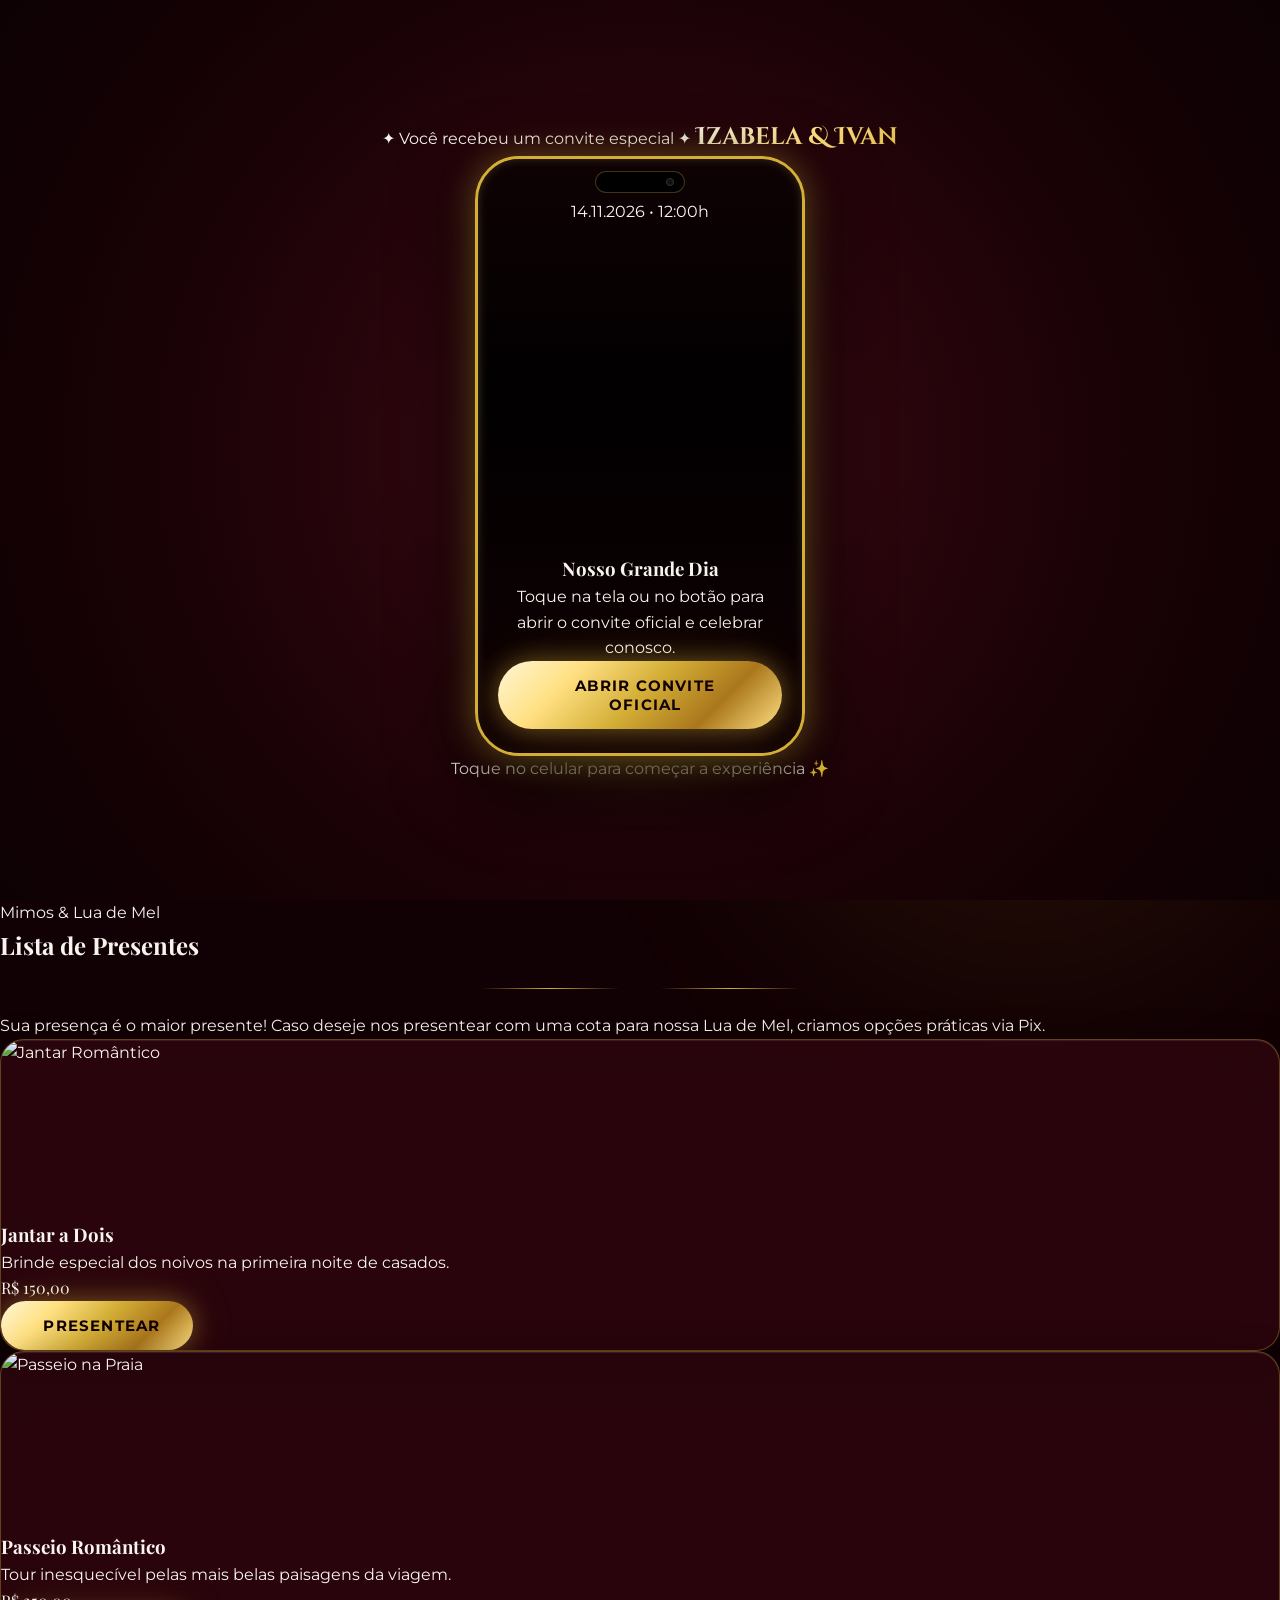
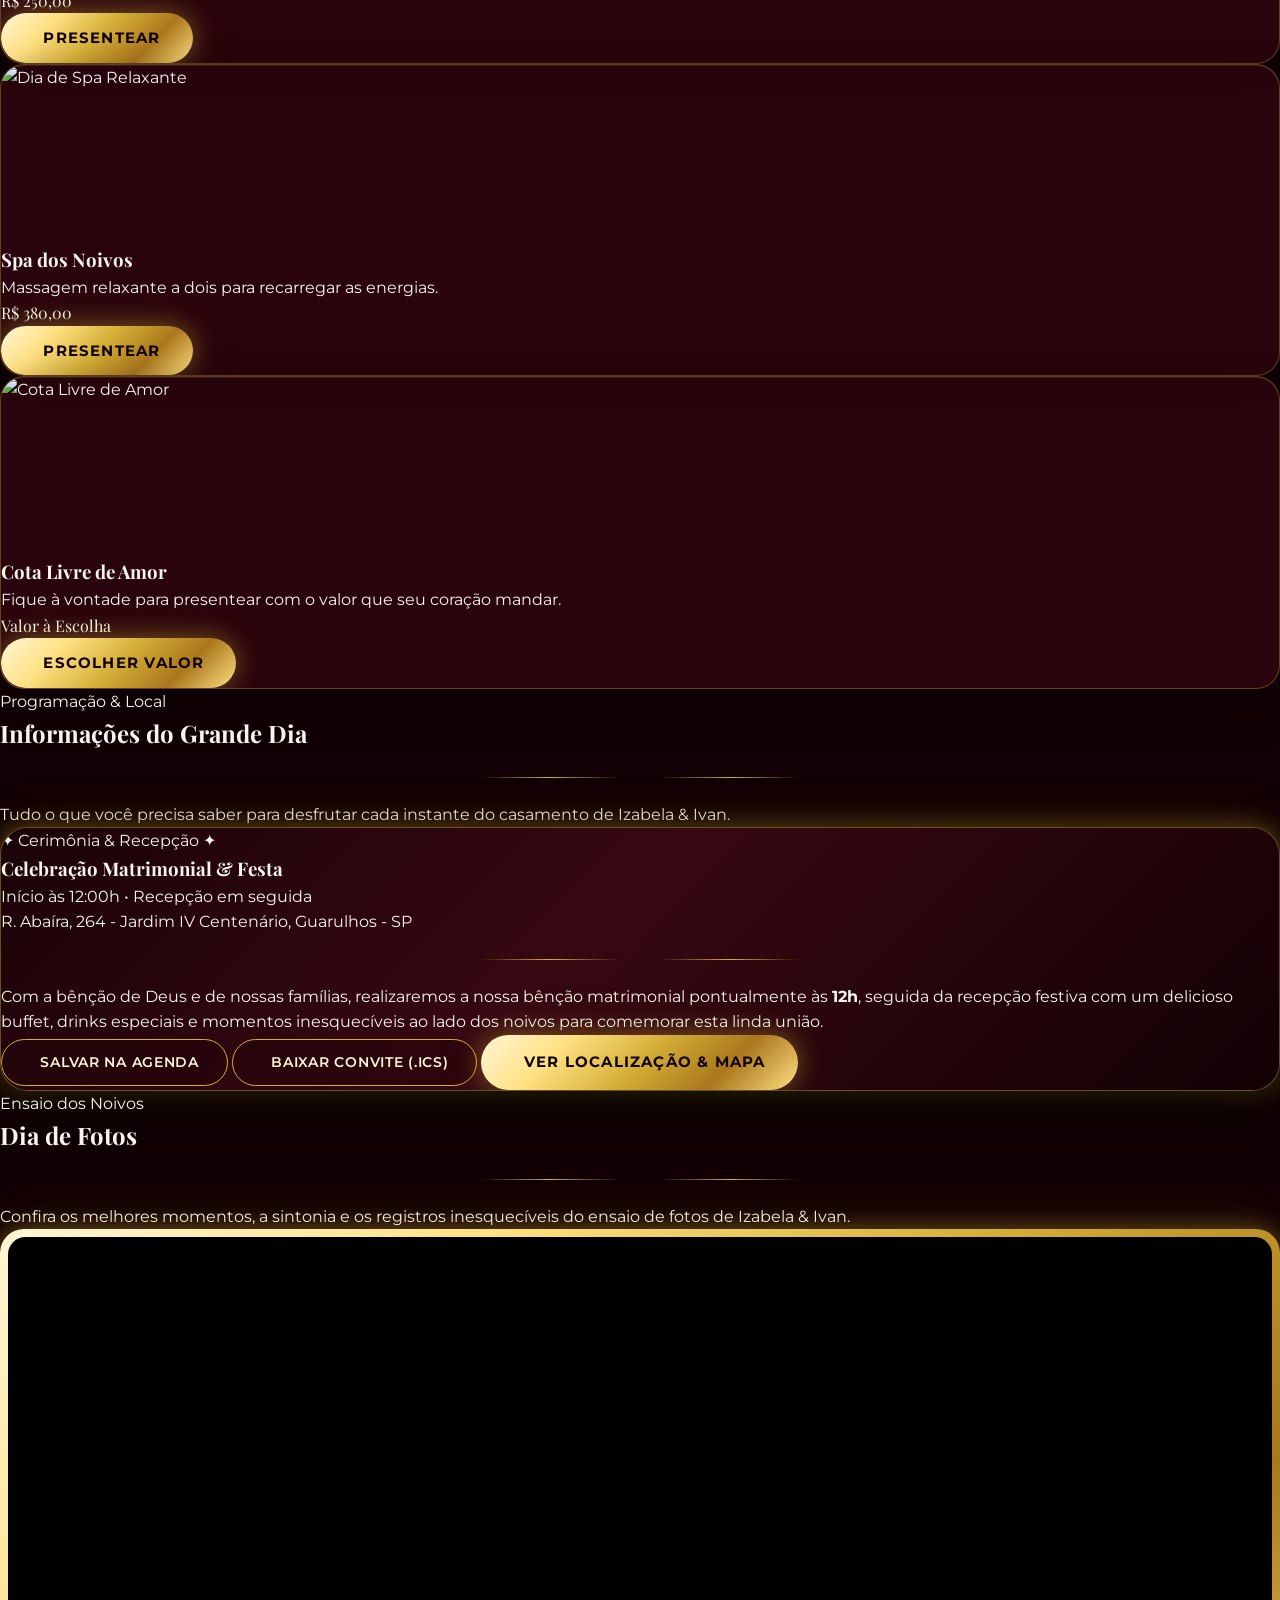
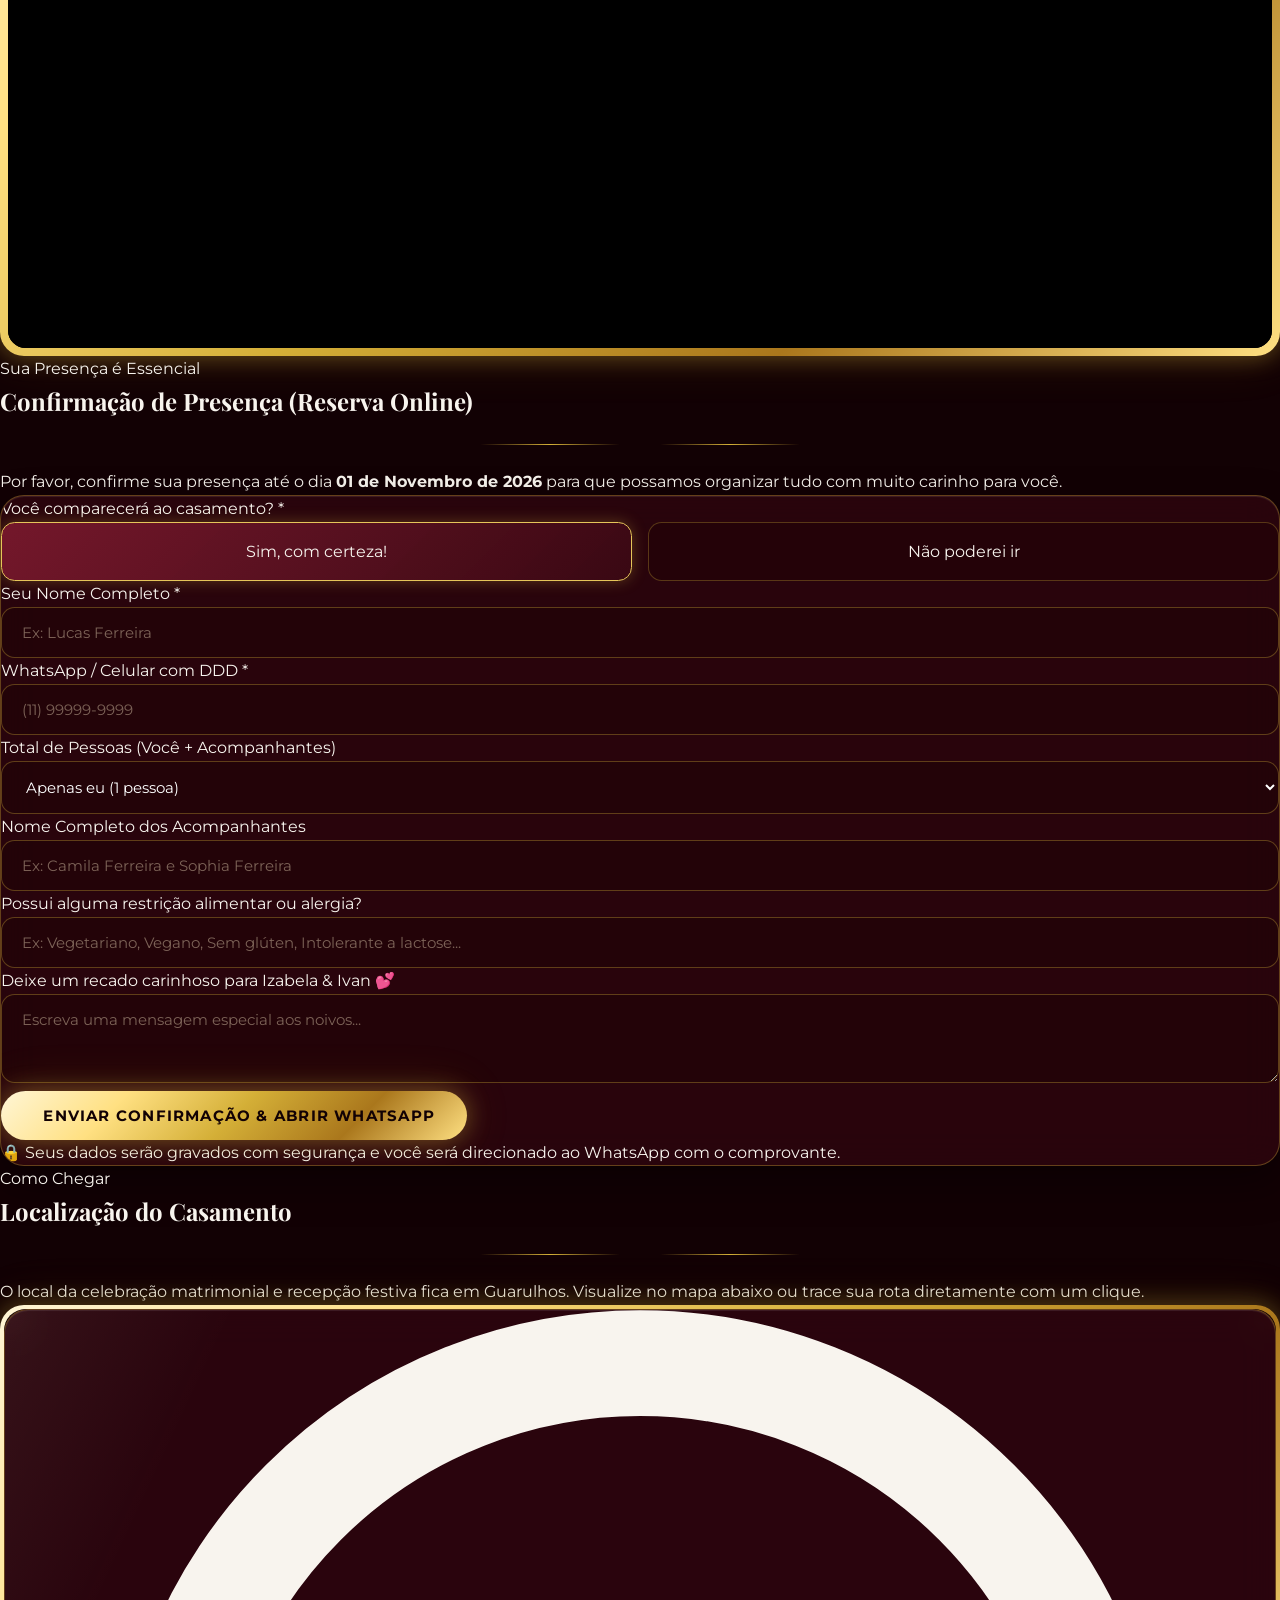
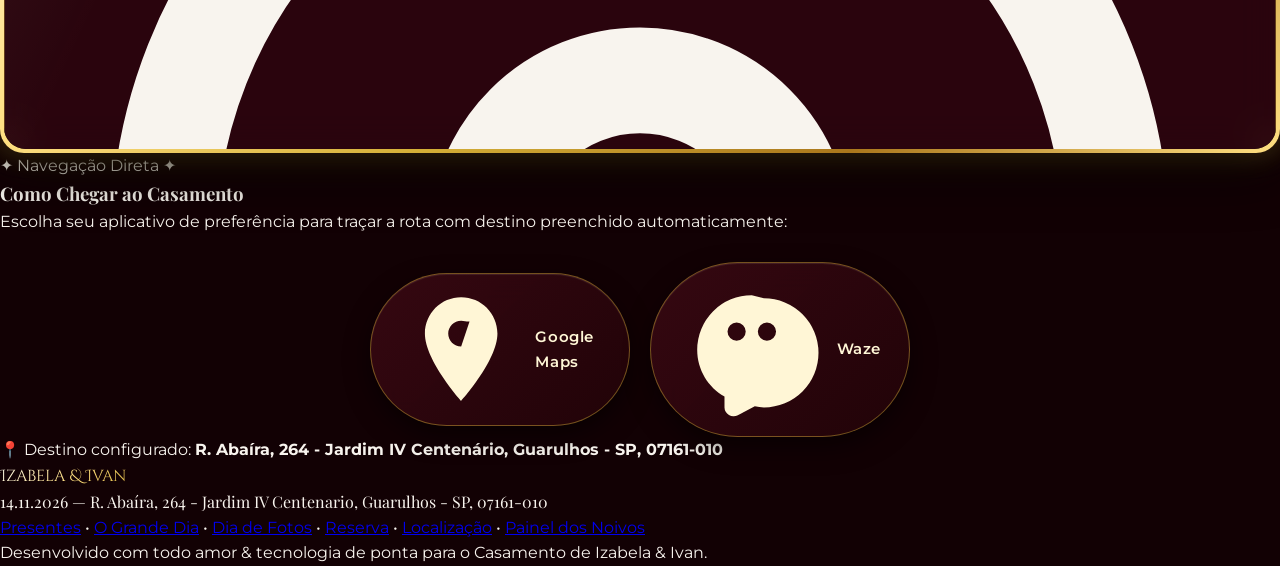
==== index.html @ 87d815c0 "feat(pix): configura chave pix oficial CPF 50310260817 e adiciona botao para copiar chave no modal" ====
<!DOCTYPE html>
<html lang="pt-BR" class="scroll-smooth">
<head>
  <meta charset="UTF-8" />
  <meta name="viewport" content="width=device-width, initial-scale=1.0" />
  <title>Izabela & Ivan — Casamento & Confirmação de Presença</title>
  <meta name="description" content="Celebre o amor de Izabela & Ivan. Confirme sua presença (RSVP), confira a lista de presentes e detalhes do evento." />
  
  <!-- Favicon & Theme Color -->
  <meta name="theme-color" content="#220308" />

  <!-- Google Fonts: Cinzel Decorative, Playfair Display & Montserrat -->
  <link rel="preconnect" href="https://fonts.googleapis.com" />
  <link rel="preconnect" href="https://fonts.gstatic.com" crossorigin />
  <link href="https://fonts.googleapis.com/css2?family=Cinzel+Decorative:wght@400;700;900&family=Montserrat:wght@300;400;500;600;700&family=Playfair+Display:ital,wght@0,400;0,600;0,700;1,400&display=swap" rel="stylesheet" />

  <!-- Tailwind CSS CDN (v3) -->
  <script src="https://cdn.tailwindcss.com"></script>

  <!-- Lucide Icons CDN -->
  <script src="https://unpkg.com/lucide@latest"></script>

  <!-- QRCode.js CDN for EMV BR Code rendering -->
  <script src="https://cdnjs.cloudflare.com/ajax/libs/qrcodejs/1.0.0/qrcode.min.js"></script>

  <!-- MapLibre GL JS (Open-source, no Mapbox, no API key required) -->
  <link href="https://unpkg.com/maplibre-gl@4.7.1/dist/maplibre-gl.css" rel="stylesheet" />
  <script src="https://unpkg.com/maplibre-gl@4.7.1/dist/maplibre-gl.js"></script>

  <!-- Custom Luxury Stylesheet -->
  <link rel="stylesheet" href="css/style.css" />
</head>
<body class="relative min-h-screen text-stone-100 selection:bg-[#D4AF37] selection:text-[#220308]">

  <!-- ==========================================================================
       0. SMARTPHONE PICKUP & VIDEO INTRO LOADING SIMULATOR
       ========================================================================== -->
  <div id="phone-intro-overlay">
    <div class="text-center mb-4">
      <span class="text-[11px] font-bold uppercase tracking-[0.28em] text-[#FFE082] block animate-pulse">
        ✦ Você recebeu um convite especial ✦
      </span>
      <h2 class="font-decorative text-2xl sm:text-3xl font-bold text-gold-gradient mt-1">
        Izabela & Ivan
      </h2>
    </div>

    <!-- Phone Pickup Container -->
    <div class="phone-pickup-container">
      <div class="phone-mockup-frame cursor-pointer group">
        
        <!-- Dynamic Island / Top Notch -->
        <div class="phone-notch">
          <div class="phone-camera-dot"></div>
        </div>

        <!-- Video playing inside the smartphone screen -->
        <video 
          id="phone-intro-video"
          class="phone-screen-video" 
          autoplay 
          muted 
          loop 
          playsinline 
          poster="https://images.unsplash.com/photo-1519741497674-611481863552?q=80&w=600&auto=format&fit=crop">
          <source src="video/casamentovideo.mp4" type="video/mp4" />
        </video>

        <!-- Smartphone Overlay Content -->
        <div class="phone-screen-overlay">
          <div>
            <span class="text-[10px] uppercase font-bold tracking-widest text-[#FFE082] bg-[#220308]/70 px-2.5 py-1 rounded-full border border-[#D4AF37]/30">
              14.11.2026 • 12:00h
            </span>
          </div>

          <div class="space-y-3">
            <h3 class="font-serif text-xl font-bold text-white drop-shadow-md">
              Nosso Grande Dia
            </h3>
            <p class="text-[11px] text-stone-200 line-clamp-2 drop-shadow">
              Toque na tela ou no botão para abrir o convite oficial e celebrar conosco.
            </p>
            <button id="phone-open-invite-btn" class="btn-gold phone-open-cta-pulse !py-2.5 !px-5 !text-xs w-full shadow-2xl">
              <i data-lucide="sparkles" class="w-4 h-4"></i> Abrir Convite Oficial
            </button>
          </div>
        </div>

      </div>

      <!-- Glowing simulated hand reflection -->
      <div class="hand-silhouette-glow"></div>
    </div>

    <p class="text-[11px] text-stone-400 mt-4 tracking-wide">
      Toque no celular para começar a experiência ✨
    </p>
  </div>


  <!-- Ambient Glow Elements -->
  <div class="bg-glow-orb-1"></div>
  <div class="bg-glow-orb-2"></div>

  <!-- Background Ambient Audio (Stephen Sanchez - Until I Found You) -->
  <audio id="wedding-ambient-audio" loop preload="auto" playsinline>
    <source src="audio/until-i-found-you.mp3" type="audio/mpeg" />
    <source src="audio/until-i-found-you.m4a" type="audio/mp4" />
    <source src="audio/until-i-found-you.webm" type="audio/webm" />
  </audio>

  <!-- Floating Audio Button & Status Bubble -->
  <div id="audio-status-bubble" class="audio-status-bubble">
    <i data-lucide="music" class="w-4 h-4 text-[#FFE082]"></i>
    <span id="audio-status-text">Tocando: Stephen Sanchez — Until I Found You 🎵</span>
  </div>
  <button id="audio-toggle-btn" class="floating-audio-btn" title="Ligar/Desligar Música Ambiente" aria-label="Música Ambiente">
    <i data-lucide="music" class="w-5 h-5"></i>
  </button>

  <!-- Floating Mobile RSVP CTA -->
  <div class="md:hidden floating-rsvp-cta">
    <a href="#rsvp-section" class="btn-gold !py-2.5 !px-5 !text-xs shadow-2xl flex items-center gap-1.5">
      <i data-lucide="calendar-check" class="w-4 h-4"></i> Confirmar Presença
    </a>
  </div>

  <!-- ==========================================================================
       NAVIGATION BAR
       ========================================================================== -->
  <header class="navbar-luxury flex items-center justify-between">
    <a href="#" class="font-decorative text-xl md:text-2xl font-bold tracking-wider text-gold-gradient">
      I & I
    </a>
    <nav class="hidden md:flex items-center gap-7 text-sm font-medium tracking-wide uppercase text-stone-200">
      <a href="#presentes" class="hover:text-[#FFE082] transition-colors">Presentes</a>
      <a href="#evento" class="hover:text-[#FFE082] transition-colors">O Grande Dia</a>
      <a href="#historia" class="hover:text-[#FFE082] transition-colors">Dia de Fotos</a>
      <a href="#rsvp-section" class="hover:text-[#FFE082] transition-colors">Reserva</a>
      <a href="#localizacao" class="hover:text-[#FFE082] transition-colors">Localização</a>
    </nav>
    <div class="flex items-center gap-3">
      <a href="#rsvp-section" class="hidden sm:inline-flex btn-outline-gold !py-2 !px-4 !text-xs">
        RSVP Online
      </a>
      <a href="admin.html" class="p-2 rounded-full text-stone-400 hover:text-[#FFE082] transition-colors" title="Acesso dos Noivos (Admin)">
        <i data-lucide="lock" class="w-4 h-4"></i>
      </a>
    </div>
  </header>

  <main>
    <!-- ==========================================================================
         1. HERO SECTION & COUNTDOWN
         ========================================================================== -->
    <section class="hero-section">
      <!-- Luxury Video Background (Responsivo Desktop e Mobile) -->
      <video id="hero-bg-video" class="hero-video-bg" autoplay muted loop playsinline poster="https://images.unsplash.com/photo-1519741497674-611481863552?q=80&w=1920&auto=format&fit=crop">
        <source src="video/casamentodesktop.mp4" type="video/mp4" media="(min-width: 768px)" />
        <source src="video/casamentovideo.mp4" type="video/mp4" />
      </video>
      <div class="hero-overlay"></div>

      <div class="hero-content-wrapper relative z-10 max-w-4xl mx-auto px-4 flex flex-col items-center">
        <span class="hero-top-blessing text-xs md:text-sm font-semibold tracking-[0.16em] uppercase text-[#FFE082] text-center max-w-xl">
          Com a bênção de Deus e de nossos pais convidamos você para celebrar conosco o nosso casamento.
        </span>

        <h1 class="hero-couple-title font-decorative text-4xl sm:text-6xl md:text-7xl font-bold tracking-wider leading-tight text-gold-gradient text-center drop-shadow-2xl">
          Izabela & Ivan
        </h1>

        <div class="gold-divider hero-heart-divider">
          <i data-lucide="heart" class="gold-divider-icon fill-current"></i>
        </div>

        <!-- Nova Frase Marcante do Casal -->
        <p class="hero-couple-quote font-serif italic text-base sm:text-xl md:text-2xl text-stone-200 max-w-2xl text-center">
          "Dois corações que se unem sob a mesma promessa. Que o amor seja a nossa melhor escolha em cada novo amanhecer."
        </p>

        <!-- Wedding Date & Venue Highlights (Alinhamento Ícone e Texto) -->
        <div class="hero-highlights-container">
          <div class="hero-highlights-row">
            <div class="hero-highlight-pill">
              <i data-lucide="calendar" class="hero-icon-gold"></i>
              <span>14 de Novembro de 2026</span>
            </div>
            <span class="hero-gold-separator">•</span>
            <div class="hero-highlight-pill">
              <i data-lucide="clock" class="hero-icon-gold"></i>
              <span>12:00 Horas</span>
            </div>
          </div>
          <div class="hero-highlight-pill hero-address-pill">
            <i data-lucide="map-pin" class="hero-icon-gold"></i>
            <span>R. Abaíra, 264 - Jardim IV Centenário, Guarulhos - SP</span>
          </div>
        </div>

        <!-- Dynamic Gold Countdown -->
        <div class="countdown-container w-full">
          <div class="countdown-box">
            <span id="cd-days" class="countdown-number">00</span>
            <span class="countdown-label">Dias</span>
          </div>
          <div class="countdown-box">
            <span id="cd-hours" class="countdown-number">00</span>
            <span class="countdown-label">Horas</span>
          </div>
          <div class="countdown-box">
            <span id="cd-minutes" class="countdown-number">00</span>
            <span class="countdown-label">Minutos</span>
          </div>
          <div class="countdown-box">
            <span id="cd-seconds" class="countdown-number">00</span>
            <span class="countdown-label">Segundos</span>
          </div>
        </div>

        <!-- Main CTA -->
        <div class="hero-cta-buttons mt-8 sm:mt-10 flex flex-col sm:flex-row items-center gap-3 sm:gap-4 w-full sm:w-auto">
          <a href="#rsvp-section" class="btn-gold w-full sm:w-auto">
            <i data-lucide="check-circle" class="w-5 h-5"></i> Confirmar Minha Presença
          </a>
          <a href="#presentes" class="btn-outline-gold w-full sm:w-auto">
            <i data-lucide="gift" class="w-5 h-5"></i> Lista de Presentes
          </a>
        </div>
      </div>
    </section>


    <!-- ==========================================================================
         2. LISTA DE PRESENTES & PIX COTAS
         ========================================================================== -->
    <section id="presentes" class="py-24 px-4 relative z-10 max-w-6xl mx-auto reveal-fade">
      <div class="text-center mb-16">
        <span class="text-xs font-bold uppercase tracking-[0.25em] text-[#FFE082]">Mimos & Lua de Mel</span>
        <h2 class="font-serif text-3xl sm:text-4xl font-bold text-stone-100 mt-2">Lista de Presentes</h2>
        <div class="gold-divider">
          <i data-lucide="gift" class="gold-divider-icon"></i>
        </div>
        <p class="text-stone-300 max-w-xl mx-auto text-sm sm:text-base">
          Sua presença é o maior presente! Caso deseje nos presentear com uma cota para nossa Lua de Mel, criamos opções práticas via Pix.
        </p>
      </div>

      <!-- Gift Showcase Cards Grid -->
      <div class="grid grid-cols-1 sm:grid-cols-2 lg:grid-cols-4 gap-6">
        
        <!-- Item 1 -->
        <div class="glass-panel gift-card">
          <div class="gift-img-wrapper">
            <img src="https://images.unsplash.com/photo-1544025162-d76694265947?q=80&w=600&auto=format&fit=crop" alt="Jantar Romântico" />
          </div>
          <div class="p-5 flex flex-col flex-1 justify-between">
            <div>
              <h3 class="font-serif font-bold text-lg text-white mb-1">Jantar a Dois</h3>
              <p class="text-xs text-stone-300 mb-3">Brinde especial dos noivos na primeira noite de casados.</p>
              <div class="font-serif font-bold text-xl text-[#FFE082] mb-4">R$ 150,00</div>
            </div>
            <button onclick="openPixModal('Jantar a Dois dos Noivos', 150)" class="btn-gold !w-full !py-2.5 !text-xs">
              <i data-lucide="gift" class="w-4 h-4"></i> Presentear
            </button>
          </div>
        </div>

        <!-- Item 2 -->
        <div class="glass-panel gift-card">
          <div class="gift-img-wrapper">
            <img src="https://images.unsplash.com/photo-1507525428034-b723cf961d3e?q=80&w=600&auto=format&fit=crop" alt="Passeio na Praia" />
          </div>
          <div class="p-5 flex flex-col flex-1 justify-between">
            <div>
              <h3 class="font-serif font-bold text-lg text-white mb-1">Passeio Romântico</h3>
              <p class="text-xs text-stone-300 mb-3">Tour inesquecível pelas mais belas paisagens da viagem.</p>
              <div class="font-serif font-bold text-xl text-[#FFE082] mb-4">R$ 250,00</div>
            </div>
            <button onclick="openPixModal('Passeio Romântico da Lua de Mel', 250)" class="btn-gold !w-full !py-2.5 !text-xs">
              <i data-lucide="gift" class="w-4 h-4"></i> Presentear
            </button>
          </div>
        </div>

        <!-- Item 3 -->
        <div class="glass-panel gift-card">
          <div class="gift-img-wrapper">
            <img src="https://images.unsplash.com/photo-1540555700478-4be289fbecef?q=80&w=600&auto=format&fit=crop" alt="Dia de Spa Relaxante" />
          </div>
          <div class="p-5 flex flex-col flex-1 justify-between">
            <div>
              <h3 class="font-serif font-bold text-lg text-white mb-1">Spa dos Noivos</h3>
              <p class="text-xs text-stone-300 mb-3">Massagem relaxante a dois para recarregar as energias.</p>
              <div class="font-serif font-bold text-xl text-[#FFE082] mb-4">R$ 380,00</div>
            </div>
            <button onclick="openPixModal('Spa Relaxante dos Noivos', 380)" class="btn-gold !w-full !py-2.5 !text-xs">
              <i data-lucide="gift" class="w-4 h-4"></i> Presentear
            </button>
          </div>
        </div>

        <!-- Item 4 (Valor Livre) -->
        <div class="glass-panel gift-card border-dashed border-[#D4AF37]">
          <div class="gift-img-wrapper">
            <img src="https://images.unsplash.com/photo-1511285560929-80b456fea0bc?q=80&w=600&auto=format&fit=crop" alt="Cota Livre de Amor" />
          </div>
          <div class="p-5 flex flex-col flex-1 justify-between">
            <div>
              <h3 class="font-serif font-bold text-lg text-white mb-1">Cota Livre de Amor</h3>
              <p class="text-xs text-stone-300 mb-3">Fique à vontade para presentear com o valor que seu coração mandar.</p>
              <div class="font-serif font-bold text-xl text-[#FFE082] mb-4">Valor à Escolha</div>
            </div>
            <button onclick="openPixModal('Cota Livre de Amor', 0)" class="btn-gold !w-full !py-2.5 !text-xs">
              <i data-lucide="heart-handshake" class="w-4 h-4"></i> Escolher Valor
            </button>
          </div>
        </div>

      </div>
    </section>


    <!-- ==========================================================================
         3. INFORMAÇÕES DO GRANDE DIA
         ========================================================================== -->
    <section id="evento" class="py-24 px-4 relative z-10 max-w-5xl mx-auto reveal-fade">
      <div class="text-center mb-16">
        <span class="text-xs font-bold uppercase tracking-[0.25em] text-[#FFE082]">Programação & Local</span>
        <h2 class="font-serif text-3xl sm:text-4xl font-bold text-stone-100 mt-2">Informações do Grande Dia</h2>
        <div class="gold-divider">
          <i data-lucide="church" class="gold-divider-icon"></i>
        </div>
        <p class="text-stone-300 max-w-xl mx-auto text-sm sm:text-base">
          Tudo o que você precisa saber para desfrutar cada instante do casamento de Izabela & Ivan.
        </p>
      </div>

      <!-- Master Unified Block: Cerimônia & Recepção Integradas em um Único Bloco com Mescla de Igreja ao Fundo -->
      <div class="venue-master-card max-w-4xl mx-auto p-8 sm:p-12 text-center">
        <img 
          src="https://images.unsplash.com/photo-1519225421980-715cb0215aed?q=80&w=1920&auto=format&fit=crop" 
          alt="Igreja de Casamento" 
          class="venue-master-bg" 
        />
        <div class="venue-master-overlay"></div>

        <div class="venue-master-content relative z-10 flex flex-col items-center">
          <!-- Icon Central -->
          <div class="w-16 h-16 rounded-full bg-[#3c0914]/90 border border-[#D4AF37] flex items-center justify-center text-[#FFE082] mb-5 shadow-2xl">
            <i data-lucide="church" class="w-8 h-8"></i>
          </div>

          <span class="inline-block text-xs font-bold uppercase tracking-[0.28em] text-[#FFE082] mb-2">
            ✦ Cerimônia & Recepção ✦
          </span>

          <h3 class="font-serif text-3xl sm:text-5xl font-bold text-white mb-3 tracking-wide drop-shadow-md">
            Celebração Matrimonial & Festa
          </h3>

          <!-- Highlight Badges (Horário & Endereço) -->
          <div class="flex flex-wrap items-center justify-center gap-3 sm:gap-4 my-4">
            <div class="inline-flex items-center gap-2 bg-[#1a0206]/90 px-5 py-2.5 rounded-full border border-[#D4AF37]/50 text-xs sm:text-sm font-semibold text-[#FFE082] shadow-lg">
              <i data-lucide="clock" class="w-4 h-4 text-[#FFE082]"></i>
              <span>Início às 12:00h • Recepção em seguida</span>
            </div>
            <div class="inline-flex items-center gap-2 bg-[#1a0206]/90 px-5 py-2.5 rounded-full border border-[#D4AF37]/50 text-xs sm:text-sm font-semibold text-[#FFE082] shadow-lg">
              <i data-lucide="map-pin" class="w-4 h-4 text-[#FFE082]"></i>
              <span>R. Abaíra, 264 - Jardim IV Centenário, Guarulhos - SP</span>
            </div>
          </div>

          <div class="gold-divider my-4">
            <i data-lucide="heart" class="gold-divider-icon fill-current"></i>
          </div>

          <!-- Texto Narrativo Unificado -->
          <p class="text-stone-200 text-sm sm:text-base leading-relaxed max-w-2xl mx-auto mb-8 font-light">
            Com a bênção de Deus e de nossas famílias, realizaremos a nossa bênção matrimonial pontualmente às <strong>12h</strong>, seguida da recepção festiva com um delicioso buffet, drinks especiais e momentos inesquecíveis ao lado dos noivos para comemorar esta linda união.
          </p>

          <!-- Ações Integradas Unificadas -->
          <div class="flex flex-wrap items-center justify-center gap-3 w-full max-w-3xl">
            <button onclick="addToGoogleCalendar()" class="btn-outline-gold !text-xs !py-3 !px-4 flex-1 min-w-[170px]">
              <i data-lucide="calendar-plus" class="w-4 h-4"></i> Salvar na Agenda
            </button>
            <button onclick="downloadIcsFile()" class="btn-outline-gold !text-xs !py-3 !px-4 flex-1 min-w-[170px]">
              <i data-lucide="download" class="w-4 h-4"></i> Baixar Convite (.ICS)
            </button>
            <a href="#localizacao" class="btn-gold !text-xs !py-3 !px-4 flex-1 min-w-[170px] shadow-lg">
              <i data-lucide="map-pin" class="w-4 h-4"></i> Ver Localização & Mapa
            </a>
          </div>
        </div>
      </div>
    </section>


    <!-- ==========================================================================
         4. VÍDEO DIA DE FOTOS (ENSAIO DOS NOIVOS)
         ========================================================================== -->
    <section id="historia" class="py-24 px-4 relative z-10 max-w-5xl mx-auto reveal-fade">
      <div class="text-center mb-12">
        <span class="text-xs font-bold uppercase tracking-[0.25em] text-[#FFE082]">Ensaio dos Noivos</span>
        <h2 class="font-serif text-3xl sm:text-4xl font-bold text-stone-100 mt-2">Dia de Fotos</h2>
        <div class="gold-divider">
          <i data-lucide="camera" class="gold-divider-icon"></i>
        </div>
        <p class="text-stone-300 max-w-2xl mx-auto text-sm sm:text-base">
          Confira os melhores momentos, a sintonia e os registros inesquecíveis do ensaio de fotos de Izabela & Ivan.
        </p>
      </div>

      <!-- Luxury Gold Framed Video Player -->
      <div class="luxury-video-frame max-w-4xl mx-auto shadow-2xl">
        <div class="luxury-video-inner">
          <video 
            controls 
            playsinline 
            preload="metadata"
            class="w-full h-full object-cover"
            poster="https://images.unsplash.com/photo-1519741497674-611481863552?q=80&w=1920&auto=format&fit=crop">
            <source src="video/casamentodesktop.mp4" type="video/mp4" />
            Seu navegador não suporta a tag de vídeo.
          </video>
        </div>
      </div>
    </section>


    <!-- ==========================================================================
         5. RSVP SYSTEM (CONFIRMAÇÃO DE PRESENÇA / RESERVA ONLINE)
         ========================================================================== -->
    <section id="rsvp-section" class="py-24 px-4 relative z-10 max-w-3xl mx-auto reveal-fade">
      <div class="text-center mb-12">
        <span class="text-xs font-bold uppercase tracking-[0.25em] text-[#FFE082]">Sua Presença é Essencial</span>
        <h2 class="font-serif text-3xl sm:text-4xl font-bold text-stone-100 mt-2">Confirmação de Presença (Reserva Online)</h2>
        <div class="gold-divider">
          <i data-lucide="mail-check" class="gold-divider-icon"></i>
        </div>
        <p class="text-stone-300 max-w-lg mx-auto text-sm">
          Por favor, confirme sua presença até o dia <strong>01 de Novembro de 2026</strong> para que possamos organizar tudo com muito carinho para você.
        </p>
      </div>

      <!-- Luxury Form Card -->
      <div class="glass-panel p-6 sm:p-10 shadow-2xl">
        <form id="rsvp-form" class="space-y-6">

          <!-- Presença Radio Toggle -->
          <div>
            <label class="block text-xs font-semibold uppercase tracking-wider text-[#FFE082] mb-2.5">
              Você comparecerá ao casamento? *
            </label>
            <div class="radio-group-luxury">
              <div id="card-attending-yes" class="radio-card-luxury active">
                <input type="radio" id="radio-attending-yes" name="attending" value="yes" checked />
                <div class="flex items-center justify-center gap-2 font-semibold text-sm">
                  <i data-lucide="check-circle" class="w-4 h-4 text-emerald-400"></i> Sim, com certeza!
                </div>
              </div>
              <div id="card-attending-no" class="radio-card-luxury">
                <input type="radio" id="radio-attending-no" name="attending" value="no" />
                <div class="flex items-center justify-center gap-2 font-semibold text-sm text-stone-300">
                  <i data-lucide="x-circle" class="w-4 h-4 text-rose-400"></i> Não poderei ir
                </div>
              </div>
            </div>
          </div>

          <!-- Nome Completo -->
          <div>
            <label for="rsvp-name" class="block text-xs font-semibold uppercase tracking-wider text-stone-300 mb-2">
              Seu Nome Completo *
            </label>
            <input type="text" id="rsvp-name" required placeholder="Ex: Lucas Ferreira" class="form-control-luxury" />
          </div>

          <!-- Telefone / WhatsApp -->
          <div>
            <label for="rsvp-phone" class="block text-xs font-semibold uppercase tracking-wider text-stone-300 mb-2">
              WhatsApp / Celular com DDD *
            </label>
            <input type="tel" id="rsvp-phone" required placeholder="(11) 99999-9999" class="form-control-luxury" />
          </div>

          <!-- Detalhes Condicionais para quem Confirmou -->
          <div id="guests-details-wrapper" class="space-y-6">
            <!-- Quantidade de Pessoas -->
            <div>
              <label for="rsvp-guests-count" class="block text-xs font-semibold uppercase tracking-wider text-stone-300 mb-2">
                Total de Pessoas (Você + Acompanhantes)
              </label>
              <select id="rsvp-guests-count" class="form-control-luxury">
                <option value="1">Apenas eu (1 pessoa)</option>
                <option value="2">2 pessoas</option>
                <option value="3">3 pessoas</option>
                <option value="4">4 pessoas</option>
                <option value="5">5 pessoas</option>
              </select>
            </div>

            <!-- Nome dos Acompanhantes -->
            <div>
              <label for="rsvp-guests-names" class="block text-xs font-semibold uppercase tracking-wider text-stone-300 mb-2">
                Nome Completo dos Acompanhantes
              </label>
              <input type="text" id="rsvp-guests-names" placeholder="Ex: Camila Ferreira e Sophia Ferreira" class="form-control-luxury" />
            </div>

            <!-- Restrição Alimentar -->
            <div>
              <label for="rsvp-dietary" class="block text-xs font-semibold uppercase tracking-wider text-stone-300 mb-2">
                Possui alguma restrição alimentar ou alergia?
              </label>
              <input type="text" id="rsvp-dietary" placeholder="Ex: Vegetariano, Vegano, Sem glúten, Intolerante a lactose..." class="form-control-luxury" />
            </div>
          </div>

          <!-- Recado Especial -->
          <div>
            <label for="rsvp-message" class="block text-xs font-semibold uppercase tracking-wider text-stone-300 mb-2">
              Deixe um recado carinhoso para Izabela & Ivan 💕
            </label>
            <textarea id="rsvp-message" rows="3" placeholder="Escreva uma mensagem especial aos noivos..." class="form-control-luxury"></textarea>
          </div>

          <!-- Submit Button -->
          <button type="submit" id="rsvp-submit-btn" class="btn-gold w-full !py-3.5 text-base">
            <i data-lucide="send" class="w-5 h-5"></i> Enviar Confirmação & Abrir WhatsApp
          </button>
          
          <p class="text-center text-xs text-stone-400">
            🔒 Seus dados serão gravados com segurança e você será direcionado ao WhatsApp com o comprovante.
          </p>
        </form>
      </div>
    </section>


    <!-- ==========================================================================
         6. LOCALIZAÇÃO DO EVENTO & NAVEGAÇÃO DIRETA (SOMENTE 1 MAPA)
         ========================================================================== -->
    <section id="localizacao" class="py-24 px-4 relative z-10 max-w-5xl mx-auto reveal-fade">
      <div class="text-center mb-12">
        <span class="text-xs font-bold uppercase tracking-[0.25em] text-[#FFE082]">Como Chegar</span>
        <h2 class="font-serif text-3xl sm:text-4xl font-bold text-stone-100 mt-2">Localização do Casamento</h2>
        <div class="gold-divider">
          <i data-lucide="map-pin" class="gold-divider-icon"></i>
        </div>
        <p class="text-stone-300 max-w-xl mx-auto text-sm sm:text-base">
          O local da celebração matrimonial e recepção festiva fica em Guarulhos. Visualize no mapa abaixo ou trace sua rota diretamente com um clique.
        </p>
      </div>

      <!-- SOMENTE 1 MAPA LIMPO & PROFISSIONAL (3D INTERATIVO MAPLIBRE GL) -->
      <div class="wedding-map-wrapper max-w-4xl mx-auto">
        <div id="wedding-3d-map" class="wedding-map-container"></div>
      </div>

      <!-- ✦ Navegação Direta ✦ -->
      <div class="mt-10 text-center max-w-4xl mx-auto">
        <span class="text-xs uppercase tracking-[0.2em] text-[#FFE082] font-semibold block mb-1">
          ✦ Navegação Direta ✦
        </span>
        <h3 class="font-serif text-2xl font-bold text-white mb-2">Como Chegar ao Casamento</h3>
        <p class="text-xs text-stone-300 max-w-md mx-auto mb-5">
          Escolha seu aplicativo de preferência para traçar a rota com destino preenchido automaticamente:
        </p>
        
        <div class="nav-buttons-wrapper">
          <a 
            href="https://www.google.com/maps/dir/?api=1&destination=-23.398608,-46.4329713" 
            target="_blank" 
            rel="noopener noreferrer" 
            class="btn-nav-action"
            aria-label="Abrir rota no Google Maps">
            <svg class="w-5 h-5 text-[#FFE082]" viewBox="0 0 24 24" fill="currentColor">
              <path d="M12 2C8.13 2 5 5.13 5 9c0 5.25 7 13 7 13s7-7.75 7-13c0-3.87-3.13-7-7-7zm0 9.5c-1.38 0-2.5-1.12-2.5-2.5s1.12-2.5 2.5-2.5 2.5 1.12 2.5-2.5 2.5z"/>
            </svg>
            <span>Google Maps</span>
          </a>

          <a 
            href="https://waze.com/ul?ll=-23.398608%2C-46.4329713&navigate=yes" 
            target="_blank" 
            rel="noopener noreferrer" 
            class="btn-nav-action"
            aria-label="Abrir rota no Waze">
            <svg class="w-5 h-5 text-[#FFE082]" viewBox="0 0 24 24" fill="currentColor">
              <path d="M12 3a9 9 0 0 0-9 9c0 3.3 1.8 6.2 4.5 7.7v1.8a1.5 1.5 0 0 0 2.2 1.3l2.8-1.5c.5.1 1 .2 1.5.2a9 9 0 0 0 9-9 9 9 0 0 0-9-9zm-2.5 7.5a1.5 1.5 0 1 1 0-3 1.5 1.5 0 0 1 0 3zm5 0a1.5 1.5 0 1 1 0-3 1.5 1.5 0 0 1 0 3zm-6.5 4.5c.8 1.5 2.3 2.5 4 2.5s3.2-1 4-2.5h-8z"/>
            </svg>
            <span>Waze</span>
          </a>
        </div>

        <p class="text-[11px] text-stone-400 mt-4">
          📍 Destino configurado: <strong>R. Abaíra, 264 - Jardim IV Centenário, Guarulhos - SP, 07161-010</strong>
        </p>
      </div>
    </section>

  </main>

  <!-- ==========================================================================
       FOOTER
       ========================================================================== -->
  <footer class="py-12 px-4 border-t border-[#3c0914] bg-[#120104]/80 text-center relative z-10">
    <div class="max-w-4xl mx-auto flex flex-col items-center">
      <span class="font-decorative text-2xl font-bold text-gold-gradient mb-2">Izabela & Ivan</span>
      <p class="font-serif italic text-stone-400 text-sm mb-6">14.11.2026 — R. Abaíra, 264 - Jardim IV Centenario, Guarulhos - SP, 07161-010</p>
      
      <div class="flex items-center gap-6 text-xs text-stone-400 mb-6">
        <a href="#presentes" class="hover:text-[#FFE082]">Presentes</a>
        <span>•</span>
        <a href="#evento" class="hover:text-[#FFE082]">O Grande Dia</a>
        <span>•</span>
        <a href="#historia" class="hover:text-[#FFE082]">Dia de Fotos</a>
        <span>•</span>
        <a href="#rsvp-section" class="hover:text-[#FFE082]">Reserva</a>
        <span>•</span>
        <a href="#localizacao" class="hover:text-[#FFE082]">Localização</a>
        <span>•</span>
        <a href="admin.html" class="hover:text-[#FFE082] flex items-center gap-1">
          <i data-lucide="lock" class="w-3 h-3"></i> Painel dos Noivos
        </a>
      </div>

      <p class="text-[11px] text-stone-500">
        Desenvolvido com todo amor & tecnologia de ponta para o Casamento de Izabela & Ivan.
      </p>
    </div>
  </footer>


  <!-- ==========================================================================
       PIX MODAL DIALOG (GLASSMORPHISM DE LUXO)
       ========================================================================== -->
  <div id="pix-gift-modal" class="modal-backdrop">
    <div class="modal-content-luxury relative text-center">
      
      <!-- Close Button -->
      <button id="close-pix-modal" class="absolute top-4 right-4 text-stone-400 hover:text-white p-2 rounded-full transition-colors" aria-label="Fechar">
        <i data-lucide="x" class="w-5 h-5"></i>
      </button>

      <span class="text-[10px] font-bold uppercase tracking-[0.2em] text-[#FFE082]">Presente para os Noivos</span>
      <h3 id="modal-gift-title" class="font-serif text-2xl font-bold text-white mt-1 mb-2">Jantar a Dois</h3>
      
      <div id="modal-gift-amount-display" class="font-serif text-3xl font-bold text-[#FFE082] mb-3">
        R$ 150,00
      </div>

      <p class="text-xs text-stone-300 mb-4 max-w-sm mx-auto">
        Abra o app do seu banco, selecione a opção <strong>Pix</strong> e aponte a câmera para o QR Code abaixo ou use o <strong>Pix Copia e Cola</strong>.
      </p>

      <!-- Input para Ajuste de Valor -->
      <div class="mb-4 text-left max-w-xs mx-auto">
        <label class="block text-[11px] uppercase tracking-wider text-stone-400 mb-1 font-semibold">
          Valor do Pix (R$):
        </label>
        <input type="number" id="custom-pix-amount" min="1" step="any" class="form-control-luxury !py-2 !text-sm text-center font-bold text-[#FFE082]" />
      </div>

      <!-- QR Code Container -->
      <div class="qr-code-box">
        <div id="pix-qrcode-container"></div>
      </div>

      <!-- Copia e Cola Field -->
      <div class="mt-4 space-y-2.5">
        <div class="flex items-center justify-between text-xs text-stone-300 bg-[#120104]/70 border border-[#D4AF37]/30 rounded-lg px-3 py-2">
          <span>Chave Pix (CPF): <strong class="text-[#FFE082] font-mono">503.102.608-17</strong></span>
          <button type="button" onclick="copyPixKeyDirectly()" class="text-[#FFE082] hover:text-white flex items-center gap-1 font-semibold text-[11px] transition-colors" title="Copiar chave CPF">
            <i data-lucide="copy" class="w-3.5 h-3.5"></i> Copiar Chave
          </button>
        </div>
        <input type="text" id="pix-copia-cola-input" readonly class="w-full bg-[#150205] border border-[#D4AF37]/40 rounded-lg p-2.5 text-xs text-stone-300 font-mono text-center select-all" />
        <button id="copy-pix-btn" class="btn-gold w-full !py-3 !text-xs">
          <i data-lucide="copy" class="w-4 h-4"></i> Copiar Código Pix (Copia e Cola)
        </button>
      </div>

      <p class="text-[11px] text-stone-400 mt-4 flex items-center justify-center gap-1.5">
        <i data-lucide="shield-check" class="w-4 h-4 text-emerald-400"></i> Pagamento seguro processado direto para Izabela & Ivan.
      </p>
    </div>
  </div>


  <!-- ==========================================================================
       SCRIPTS
       ========================================================================== -->
  <!-- Firebase App SDK (Opcional se conectar Firestore real) -->
  <script src="https://www.gstatic.com/firebasejs/10.8.0/firebase-app-compat.js"></script>
  <script src="https://www.gstatic.com/firebasejs/10.8.0/firebase-firestore-compat.js"></script>

  <!-- Project Modular Scripts -->
  <script src="js/pix-generator.js"></script>
  <script src="js/calendar.js"></script>
  <script src="js/map.js"></script>
  <script src="js/firebase-config.js"></script>
  <script src="js/app.js"></script>
  
  <script>
    if (window.lucide) {
      lucide.createIcons();
    }
  </script>
</body>
</html>
---- css/style.css ----
/* ==========================================================================
   DESIGN SYSTEM - CASAMENTO DE LUXO (MARSALA & LIQUID GOLD)
   ========================================================================== */

:root {
  /* Marsala / Wine Color Palette */
  --wine-950: #120104;
  --wine-900: #220308;
  --wine-800: #3c0914;
  --wine-700: #4d0e1b;
  --wine-600: #6b1426;
  --wine-500: #881c33;
  --wine-400: #a92a43;

  /* Liquid Gold Metallic Gradient Stops */
  --gold-lightest: #FFFDF0;
  --gold-highlight: #FFF2B2;
  --gold-100: #FFF6D6;
  --gold-200: #FFE082;
  --gold-300: #E6C65A;
  --gold-400: #D4AF37;
  --gold-500: #C59B27;
  --gold-600: #AA771C;
  --gold-700: #805510;
  --gold-dark: #4A3205;

  /* Gold Gradients */
  --gold-gradient: linear-gradient(135deg, #FFF6D6 0%, #FFE082 25%, #D4AF37 50%, #AA771C 75%, #FFE082 100%);
  --gold-gradient-soft: linear-gradient(135deg, #FFE082 0%, #D4AF37 50%, #805510 100%);
  --gold-gradient-text: linear-gradient(135deg, #FFFDF0 0%, #FFE082 30%, #D4AF37 60%, #AA771C 100%);
  --gold-glow: 0 0 25px rgba(212, 175, 55, 0.4), 0 0 50px rgba(212, 175, 55, 0.15);
  --gold-glow-intense: 0 0 35px rgba(255, 224, 130, 0.6), 0 0 70px rgba(212, 175, 55, 0.3);

  /* Background Gradients */
  --bg-dark-radial: radial-gradient(circle at 50% 20%, #3c0914 0%, #220308 50%, #120104 100%);
  --bg-glass: rgba(34, 3, 8, 0.65);
  --bg-glass-card: rgba(60, 9, 20, 0.55);
  --bg-glass-border: rgba(212, 175, 55, 0.35);

  /* Typography */
  --font-title-decorative: 'Cinzel Decorative', 'Playfair Display', serif;
  --font-title-serif: 'Playfair Display', Georgia, serif;
  --font-body: 'Montserrat', 'Inter', -apple-system, BlinkMacSystemFont, sans-serif;

  /* Transitions */
  --transition-smooth: all 0.4s cubic-bezier(0.16, 1, 0.3, 1);
  --transition-bounce: all 0.5s cubic-bezier(0.34, 1.56, 0.64, 1);
}

/* ==========================================================================
   BASE & RESET
   ========================================================================== */
*, *::before, *::after {
  box-sizing: border-box;
  margin: 0;
  padding: 0;
}

html {
  scroll-behavior: smooth;
  font-size: 16px;
  background-color: var(--wine-950);
  color: #F8F4EE;
  font-family: var(--font-body);
  overflow-x: hidden;
}

body {
  min-height: 100vh;
  background: var(--bg-dark-radial);
  background-attachment: fixed;
  color: #F8F4EE;
  line-height: 1.6;
  -webkit-font-smoothing: antialiased;
  -moz-osx-font-smoothing: grayscale;
  overflow-x: hidden;
  position: relative;
}

/* Luxury Background Glow Orbs */
.bg-glow-orb-1 {
  position: fixed;
  top: -10vw;
  left: -10vw;
  width: 50vw;
  height: 50vw;
  border-radius: 50%;
  background: radial-gradient(circle, rgba(136, 28, 51, 0.3) 0%, rgba(34, 3, 8, 0) 70%);
  pointer-events: none;
  z-index: 0;
  filter: blur(60px);
}

.bg-glow-orb-2 {
  position: fixed;
  bottom: -15vw;
  right: -10vw;
  width: 60vw;
  height: 60vw;
  border-radius: 50%;
  background: radial-gradient(circle, rgba(212, 175, 55, 0.12) 0%, rgba(34, 3, 8, 0) 70%);
  pointer-events: none;
  z-index: 0;
  filter: blur(80px);
}

/* Custom Scrollbar */
::-webkit-scrollbar {
  width: 8px;
}
::-webkit-scrollbar-track {
  background: var(--wine-950);
}
::-webkit-scrollbar-thumb {
  background: linear-gradient(180deg, var(--gold-400), var(--wine-600));
  border-radius: 4px;
}
::-webkit-scrollbar-thumb:hover {
  background: var(--gold-200);
}

/* Selection */
::selection {
  background: var(--gold-400);
  color: var(--wine-950);
}

/* ==========================================================================
   TYPOGRAPHY & METALLIC SHINE
   ========================================================================== */
.font-decorative {
  font-family: var(--font-title-decorative);
}

.font-serif {
  font-family: var(--font-title-serif);
}

.font-sans {
  font-family: var(--font-body);
}

.text-gold-gradient {
  background: var(--gold-gradient-text);
  -webkit-background-clip: text;
  -webkit-text-fill-color: transparent;
  display: inline-block;
  background-size: 200% auto;
  animation: shineGoldText 6s linear infinite;
}

@keyframes shineGoldText {
  0% { background-position: 0% 50%; }
  50% { background-position: 100% 50%; }
  100% { background-position: 0% 50%; }
}

.gold-divider {
  display: flex;
  align-items: center;
  justify-content: center;
  gap: 1.25rem;
  margin: 1.5rem auto;
  width: 100%;
  max-width: 320px;
}

.gold-divider::before,
.gold-divider::after {
  content: '';
  flex: 1;
  height: 1px;
  background: linear-gradient(90deg, transparent, var(--gold-400), transparent);
}

.gold-divider-icon {
  color: var(--gold-300);
  font-size: 1.1rem;
  filter: drop-shadow(0 0 6px rgba(212, 175, 55, 0.7));
}

/* ==========================================================================
   LUXURY GLASSMORPHISM & BORDERS
   ========================================================================== */
.glass-panel {
  background: var(--bg-glass-card);
  backdrop-filter: blur(18px);
  -webkit-backdrop-filter: blur(18px);
  border: 1px solid var(--bg-glass-border);
  border-radius: 1.5rem;
  box-shadow: 0 16px 40px rgba(0, 0, 0, 0.4), inset 0 1px 1px rgba(255, 255, 255, 0.1);
  position: relative;
  overflow: hidden;
  transition: var(--transition-smooth);
}

.glass-panel::before {
  content: '';
  position: absolute;
  top: 0;
  left: -100%;
  width: 50%;
  height: 100%;
  background: linear-gradient(90deg, transparent, rgba(255, 246, 214, 0.08), transparent);
  transform: skewX(-25deg);
  pointer-events: none;
  transition: 0.8s;
}

.glass-panel:hover::before {
  left: 150%;
}

.glass-panel:hover {
  border-color: rgba(212, 175, 55, 0.65);
  box-shadow: 0 20px 48px rgba(0, 0, 0, 0.5), 0 0 30px rgba(212, 175, 55, 0.2);
  transform: translateY(-3px);
}

.gold-border-glow {
  position: relative;
}

.gold-border-glow::after {
  content: '';
  position: absolute;
  inset: -1px;
  border-radius: inherit;
  padding: 1px;
  background: var(--gold-gradient);
  -webkit-mask: linear-gradient(#fff 0 0) content-box, linear-gradient(#fff 0 0);
  -webkit-mask-composite: xor;
  mask-composite: exclude;
  pointer-events: none;
  opacity: 0.75;
}

/* ==========================================================================
   BUTTONS (LIQUID GOLD & LUXURY OUTLINE)
   ========================================================================== */
.btn-gold {
  display: inline-flex;
  align-items: center;
  justify-content: center;
  gap: 0.65rem;
  background: var(--gold-gradient);
  color: var(--wine-950);
  font-family: var(--font-body);
  font-weight: 700;
  font-size: 0.95rem;
  letter-spacing: 0.08em;
  text-transform: uppercase;
  padding: 0.95rem 2rem;
  border-radius: 9999px;
  border: none;
  cursor: pointer;
  box-shadow: var(--gold-glow);
  position: relative;
  overflow: hidden;
  transition: var(--transition-smooth);
  text-decoration: none;
  z-index: 1;
}

.btn-gold::before {
  content: '';
  position: absolute;
  top: 0;
  left: -100%;
  width: 100%;
  height: 100%;
  background: linear-gradient(90deg, transparent, rgba(255, 255, 255, 0.6), transparent);
  transition: 0.6s ease;
  z-index: -1;
}

.btn-gold:hover {
  box-shadow: var(--gold-glow-intense);
  transform: translateY(-2px) scale(1.02);
  color: #0d0103;
}

.btn-gold:hover::before {
  left: 100%;
}

.btn-gold:active {
  transform: translateY(1px) scale(0.98);
}

.btn-outline-gold {
  display: inline-flex;
  align-items: center;
  justify-content: center;
  gap: 0.65rem;
  background: rgba(34, 3, 8, 0.4);
  backdrop-filter: blur(10px);
  color: var(--gold-100);
  font-family: var(--font-body);
  font-weight: 600;
  font-size: 0.9rem;
  letter-spacing: 0.05em;
  text-transform: uppercase;
  padding: 0.85rem 1.75rem;
  border-radius: 9999px;
  border: 1px solid var(--gold-400);
  cursor: pointer;
  transition: var(--transition-smooth);
  text-decoration: none;
}

.btn-outline-gold:hover {
  background: var(--gold-gradient);
  color: var(--wine-950);
  border-color: transparent;
  box-shadow: var(--gold-glow);
  transform: translateY(-2px);
}

/* ==========================================================================
   NAVIGATION & FLOATING CONTROLS
   ========================================================================== */
.navbar-luxury {
  position: fixed;
  top: 0;
  left: 0;
  right: 0;
  z-index: 100;
  padding: 1rem 1.5rem;
  transition: var(--transition-smooth);
}

.navbar-luxury.scrolled {
  background: rgba(18, 1, 4, 0.88);
  backdrop-filter: blur(20px);
  -webkit-backdrop-filter: blur(20px);
  border-bottom: 1px solid rgba(212, 175, 55, 0.25);
  box-shadow: 0 10px 30px rgba(0, 0, 0, 0.6);
  padding: 0.75rem 1.5rem;
}

.floating-audio-btn {
  position: fixed;
  bottom: 1.75rem;
  left: 1.75rem;
  z-index: 90;
  width: 3.25rem;
  height: 3.25rem;
  border-radius: 50%;
  background: rgba(34, 3, 8, 0.85);
  backdrop-filter: blur(12px);
  border: 1px solid var(--gold-400);
  color: var(--gold-200);
  display: flex;
  align-items: center;
  justify-content: center;
  cursor: pointer;
  box-shadow: 0 8px 24px rgba(0, 0, 0, 0.5), 0 0 15px rgba(212, 175, 55, 0.3);
  transition: var(--transition-smooth);
}

.floating-audio-btn:hover {
  transform: scale(1.1);
  box-shadow: 0 0 25px rgba(212, 175, 55, 0.6);
  color: var(--gold-lightest);
}

.floating-audio-btn.playing {
  animation: pulseGold 2s infinite;
}

@keyframes pulseGold {
  0% { box-shadow: 0 0 0 0 rgba(212, 175, 55, 0.6); }
  70% { box-shadow: 0 0 0 14px rgba(212, 175, 55, 0); }
  100% { box-shadow: 0 0 0 0 rgba(212, 175, 55, 0); }
}

/* Audio Status Tooltip Bubble directly above the music button */
.audio-status-bubble {
  position: fixed;
  bottom: 5.6rem;
  left: 1.25rem;
  z-index: 95;
  background: rgba(34, 3, 8, 0.94);
  backdrop-filter: blur(16px);
  -webkit-backdrop-filter: blur(16px);
  border: 1px solid var(--gold-400);
  border-radius: 9999px;
  padding: 0.5rem 1.1rem;
  color: #FFF2B2;
  font-size: 0.78rem;
  font-weight: 600;
  display: flex;
  align-items: center;
  gap: 0.5rem;
  box-shadow: 0 10px 25px rgba(0, 0, 0, 0.6), var(--gold-glow);
  transform: translateY(12px) scale(0.9);
  opacity: 0;
  pointer-events: none;
  transition: all 0.35s cubic-bezier(0.16, 1, 0.3, 1);
  white-space: nowrap;
  max-width: calc(100vw - 2.5rem);
}

.audio-status-bubble.show {
  transform: translateY(0) scale(1);
  opacity: 1;
}

.audio-status-bubble::after {
  content: '';
  position: absolute;
  bottom: -6px;
  left: 1.5rem;
  width: 10px;
  height: 10px;
  background: rgba(34, 3, 8, 0.96);
  border-right: 1px solid var(--gold-400);
  border-bottom: 1px solid var(--gold-400);
  transform: rotate(45deg);
}

.floating-rsvp-cta {
  position: fixed;
  bottom: 1.5rem;
  right: 1.5rem;
  z-index: 90;
  box-shadow: 0 10px 30px rgba(0, 0, 0, 0.6), var(--gold-glow);
  opacity: 0;
  pointer-events: none;
  transform: translateY(16px) scale(0.92);
  transition: opacity 0.35s cubic-bezier(0.16, 1, 0.3, 1), transform 0.35s cubic-bezier(0.16, 1, 0.3, 1);
}

.floating-rsvp-cta.visible {
  opacity: 1;
  pointer-events: auto;
  transform: translateY(0) scale(1);
}

@media (max-width: 640px) {
  .audio-status-bubble {
    left: 1rem;
    bottom: 4.8rem;
    font-size: 0.72rem;
    padding: 0.45rem 0.85rem;
    max-width: calc(100vw - 2rem);
    white-space: normal;
  }
}

/* ==========================================================================
   HERO SECTION & VIDEO BACKGROUND
   ========================================================================== */
.hero-section {
  position: relative;
  isolation: isolate;
  z-index: 1;
  min-height: 100vh;
  min-height: 100svh;
  display: flex;
  align-items: center;
  justify-content: center;
  text-align: center;
  padding: 5.5rem 1.5rem 3.5rem;
  overflow: hidden;
}

.hero-content-wrapper {
  padding-top: 1rem;
  padding-bottom: 2rem;
  width: 100%;
}

.hero-top-blessing {
  margin-bottom: 0.85rem;
  line-height: 1.6;
}

.hero-couple-title {
  margin-bottom: 0.5rem;
  line-height: 1.25;
}

.hero-heart-divider {
  margin-top: 0.75rem;
  margin-bottom: 1rem;
}

.hero-couple-quote {
  margin-bottom: 1.6rem;
  line-height: 1.65;
}

/* Wedding Date & Venue Highlights (Perfeitamente Alinhados com Ícones) */
.hero-highlights-container {
  display: flex;
  flex-direction: column;
  align-items: center;
  justify-content: center;
  gap: 0.75rem;
  margin-bottom: 2rem;
  width: 100%;
}

.hero-highlights-row {
  display: flex;
  align-items: center;
  justify-content: center;
  flex-wrap: wrap;
  gap: 0.65rem;
}

.hero-highlight-pill {
  display: inline-flex;
  align-items: center;
  justify-content: center;
  gap: 0.45rem;
  color: #f5f5f4;
  font-size: 0.88rem;
  font-weight: 500;
  line-height: 1.3;
}

.hero-icon-gold {
  width: 1.05rem;
  height: 1.05rem;
  color: #FFE082;
  flex-shrink: 0;
  display: inline-block;
}

.hero-gold-separator {
  color: #D4AF37;
  font-size: 0.85rem;
}

.hero-address-pill {
  text-align: center;
  max-width: 95vw;
}

.hero-video-bg {
  position: absolute;
  top: 0;
  left: 0;
  width: 100%;
  height: 100%;
  object-fit: cover;
  z-index: 0;
  filter: brightness(0.6) contrast(1.1);
  pointer-events: none;
}

.hero-overlay {
  position: absolute;
  inset: 0;
  background: radial-gradient(circle at center, rgba(60, 9, 20, 0.65) 0%, rgba(18, 1, 4, 0.9) 90%);
  z-index: 1;
  pointer-events: none;
}

/* Countdown Card */
.countdown-container {
  display: grid;
  grid-template-columns: repeat(4, 1fr);
  gap: 0.85rem;
  max-width: 520px;
  margin: 2.25rem auto 0;
}

.countdown-box {
  background: rgba(34, 3, 8, 0.65);
  backdrop-filter: blur(12px);
  border: 1px solid rgba(212, 175, 55, 0.35);
  border-radius: 1rem;
  padding: 1rem 0.5rem;
  display: flex;
  flex-direction: column;
  align-items: center;
  justify-content: center;
  box-shadow: 0 8px 20px rgba(0,0,0,0.4);
  position: relative;
}

.countdown-number {
  font-family: var(--font-title-serif);
  font-size: 2.2rem;
  font-weight: 700;
  line-height: 1.1;
  background: var(--gold-gradient);
  -webkit-background-clip: text;
  -webkit-text-fill-color: transparent;
}

.countdown-label {
  font-size: 0.72rem;
  text-transform: uppercase;
  letter-spacing: 0.12em;
  color: #D6C2A5;
  margin-top: 0.25rem;
  font-weight: 500;
}

@media (max-width: 640px) {
  .hero-section {
    padding: 4.75rem 0.85rem 1.75rem;
    min-height: 100svh;
    align-items: flex-start;
  }

  .hero-content-wrapper {
    padding-top: 0.5rem !important;
    padding-bottom: 1rem !important;
  }

  .hero-top-blessing {
    font-size: 0.7rem;
    letter-spacing: 0.12em;
    margin-bottom: 0.55rem;
    line-height: 1.55;
    max-width: 335px;
  }

  .hero-couple-title {
    font-size: 2.35rem;
    line-height: 1.2;
    margin-bottom: 0.45rem;
  }

  .hero-heart-divider {
    margin-top: 0.45rem;
    margin-bottom: 0.65rem;
  }

  .hero-heart-divider .gold-divider-icon {
    width: 0.95rem;
    height: 0.95rem;
  }

  .hero-couple-quote {
    font-size: 0.85rem;
    line-height: 1.6;
    margin-bottom: 1rem;
    max-width: 335px;
  }

  .hero-highlights-container {
    gap: 0.55rem;
    margin-bottom: 1.15rem;
  }

  .hero-highlights-row {
    gap: 0.6rem;
  }

  .hero-highlight-pill {
    font-size: 0.76rem;
    line-height: 1.45;
    gap: 0.4rem;
  }

  .hero-icon-gold {
    width: 0.9rem;
    height: 0.9rem;
  }

  .hero-address-pill {
    font-size: 0.75rem;
    line-height: 1.5;
    padding: 0 0.5rem;
    max-width: 340px;
  }

  .countdown-container {
    gap: 0.42rem;
    max-width: 345px;
    margin: 0.75rem auto 0;
  }

  .countdown-box {
    padding: 0.55rem 0.2rem;
    border-radius: 0.7rem;
  }

  .countdown-number {
    font-size: 1.45rem;
  }

  .countdown-label {
    font-size: 0.58rem;
    letter-spacing: 0.05em;
  }

  .hero-cta-buttons {
    margin-top: 1.15rem !important;
    gap: 0.6rem !important;
  }
}

/* ==========================================================================
   STORYTELLING & VIDEO PLAYER
   ========================================================================== */
.luxury-video-frame {
  position: relative;
  border-radius: 1.5rem;
  padding: 8px;
  background: var(--gold-gradient);
  box-shadow: var(--gold-glow);
}

.luxury-video-inner {
  border-radius: 1.1rem;
  overflow: hidden;
  background: #000;
  aspect-ratio: 16 / 9;
  position: relative;
}

.luxury-video-inner iframe,
.luxury-video-inner video {
  width: 100%;
  height: 100%;
  object-fit: cover;
  border: none;
}

/* ==========================================================================
   EVENT CARDS & LOGISTICS
   ========================================================================== */
.event-card {
  padding: 2.25rem 1.75rem;
  display: flex;
  flex-direction: column;
  align-items: center;
  text-align: center;
  height: 100%;
}

.event-card-icon {
  width: 4rem;
  height: 4rem;
  border-radius: 50%;
  background: rgba(60, 9, 20, 0.8);
  border: 1px solid var(--gold-400);
  display: flex;
  align-items: center;
  justify-content: center;
  margin-bottom: 1.25rem;
  color: var(--gold-200);
  box-shadow: 0 0 15px rgba(212, 175, 55, 0.25);
  font-size: 1.5rem;
}

/* ==========================================================================
   EVENT MASTER VENUE CARD (UNIFIED CEREMONY & RECEPTION WITH CHURCH BLEND)
   ========================================================================== */
.venue-master-card {
  position: relative;
  border-radius: 1.75rem;
  overflow: hidden;
  border: 1.5px solid rgba(212, 175, 55, 0.45);
  box-shadow: 0 25px 60px rgba(0, 0, 0, 0.75), var(--gold-glow);
  background: #140206;
}

.venue-master-bg {
  position: absolute;
  inset: 0;
  width: 100%;
  height: 100%;
  object-fit: cover;
  object-position: center 35%;
  opacity: 0.28;
  filter: saturate(1.2) contrast(1.1) brightness(0.85);
  transform: scale(1.03);
  transition: transform 12s ease;
  z-index: 1;
}

.venue-master-card:hover .venue-master-bg {
  transform: scale(1.08);
}

.venue-master-overlay {
  position: absolute;
  inset: 0;
  background: linear-gradient(
    135deg,
    rgba(26, 3, 7, 0.94) 0%,
    rgba(60, 9, 20, 0.88) 45%,
    rgba(18, 1, 4, 0.96) 100%
  );
  z-index: 2;
}

.venue-master-content {
  position: relative;
  z-index: 3;
}

.venue-section-col {
  position: relative;
  display: flex;
  flex-direction: column;
  justify-content: space-between;
  padding: 2.25rem 2rem;
  background: rgba(22, 2, 5, 0.55);
  backdrop-filter: blur(12px);
  -webkit-backdrop-filter: blur(12px);
  border: 1px solid rgba(212, 175, 55, 0.25);
  border-radius: 1.25rem;
  transition: var(--transition-smooth);
}

.venue-section-col:hover {
  border-color: rgba(212, 175, 55, 0.55);
  background: rgba(34, 3, 8, 0.7);
  box-shadow: 0 10px 30px rgba(0, 0, 0, 0.5), 0 0 20px rgba(212, 175, 55, 0.12);
  transform: translateY(-2px);
}

/* ==========================================================================
   PIX GIFT REGISTRY & MODAL
   ========================================================================== */
.gift-card {
  transition: var(--transition-smooth);
  display: flex;
  flex-direction: column;
  justify-content: space-between;
}

.gift-card:hover {
  transform: translateY(-6px);
  border-color: var(--gold-300);
  box-shadow: 0 20px 40px rgba(0, 0, 0, 0.6), var(--gold-glow);
}

.gift-img-wrapper {
  position: relative;
  width: 100%;
  height: 180px;
  border-radius: 1rem 1rem 0 0;
  overflow: hidden;
}

.gift-img-wrapper img {
  width: 100%;
  height: 100%;
  object-fit: cover;
  transition: transform 0.6s ease;
}

.gift-card:hover .gift-img-wrapper img {
  transform: scale(1.08);
}

/* Luxury Modal */
.modal-backdrop {
  position: fixed;
  inset: 0;
  background: rgba(10, 1, 3, 0.85);
  backdrop-filter: blur(16px);
  -webkit-backdrop-filter: blur(16px);
  z-index: 200;
  display: flex;
  align-items: center;
  justify-content: center;
  padding: 1.25rem;
  opacity: 0;
  visibility: hidden;
  transition: all 0.35s ease;
}

.modal-backdrop.active {
  opacity: 1;
  visibility: visible;
}

.modal-content-luxury {
  width: 100%;
  max-width: 500px;
  background: var(--bg-glass-card);
  backdrop-filter: blur(24px);
  -webkit-backdrop-filter: blur(24px);
  border: 1px solid var(--gold-400);
  border-radius: 1.75rem;
  padding: 2.25rem;
  box-shadow: 0 25px 60px rgba(0, 0, 0, 0.7), var(--gold-glow);
  transform: scale(0.92) translateY(20px);
  transition: var(--transition-bounce);
  max-height: 90vh;
  overflow-y: auto;
}

.modal-backdrop.active .modal-content-luxury {
  transform: scale(1) translateY(0);
}

/* QR Code Container */
.qr-code-box {
  background: #ffffff;
  padding: 1.25rem;
  border-radius: 1.25rem;
  display: inline-flex;
  align-items: center;
  justify-content: center;
  box-shadow: 0 10px 25px rgba(0, 0, 0, 0.3);
  margin: 1.25rem auto;
}

.qr-code-box canvas,
.qr-code-box img {
  display: block;
  max-width: 100%;
  height: auto;
}

/* ==========================================================================
   RSVP FORM
   ========================================================================== */
.form-control-luxury {
  width: 100%;
  background: rgba(34, 3, 8, 0.75);
  border: 1px solid rgba(212, 175, 55, 0.35);
  border-radius: 0.85rem;
  padding: 0.95rem 1.25rem;
  color: #fff;
  font-family: var(--font-body);
  font-size: 0.95rem;
  outline: none;
  transition: var(--transition-smooth);
}

.form-control-luxury:focus {
  border-color: var(--gold-300);
  box-shadow: 0 0 15px rgba(212, 175, 55, 0.35);
  background: rgba(45, 5, 12, 0.9);
}

.form-control-luxury::placeholder {
  color: rgba(214, 194, 165, 0.5);
}

.radio-group-luxury {
  display: grid;
  grid-template-columns: 1fr 1fr;
  gap: 1rem;
}

.radio-card-luxury {
  border: 1px solid rgba(212, 175, 55, 0.3);
  background: rgba(34, 3, 8, 0.6);
  border-radius: 0.85rem;
  padding: 1rem;
  text-align: center;
  cursor: pointer;
  transition: var(--transition-smooth);
}

.radio-card-luxury input[type="radio"] {
  display: none;
}

.radio-card-luxury.active {
  background: linear-gradient(135deg, rgba(136, 28, 51, 0.8), rgba(60, 9, 20, 0.9));
  border-color: var(--gold-300);
  box-shadow: 0 0 15px rgba(212, 175, 55, 0.3);
}

/* ==========================================================================
   TOAST NOTIFICATION (CENTRALIZADA)
   ========================================================================== */
.toast-luxury {
  position: fixed;
  top: 1.5rem;
  left: 50%;
  transform: translate(-50%, -130%);
  z-index: 99999;
  background: rgba(30, 3, 7, 0.96);
  backdrop-filter: blur(18px);
  -webkit-backdrop-filter: blur(18px);
  border: 1.5px solid var(--gold-400);
  border-radius: 9999px;
  padding: 0.75rem 1.6rem;
  color: #FFF6D6;
  display: inline-flex;
  align-items: center;
  justify-content: center;
  text-align: center;
  gap: 0.65rem;
  box-shadow: 0 16px 36px rgba(0, 0, 0, 0.75), var(--gold-glow);
  opacity: 0;
  pointer-events: none;
  transition: transform 0.5s cubic-bezier(0.16, 1, 0.3, 1), opacity 0.5s cubic-bezier(0.16, 1, 0.3, 1);
  max-width: 92vw;
  width: max-content;
  font-family: var(--font-body);
  font-size: 0.85rem;
  font-weight: 600;
  letter-spacing: 0.02em;
}

.toast-luxury.show {
  transform: translate(-50%, 0);
  opacity: 1;
  pointer-events: auto;
}

@media (max-width: 640px) {
  .toast-luxury {
    top: 1rem;
    padding: 0.65rem 1.25rem;
    font-size: 0.78rem;
    gap: 0.5rem;
  }
}

/* ==========================================================================
   ANIMATIONS & REVEAL
   ========================================================================== */
.reveal-fade {
  opacity: 1;
  transform: translateY(0);
  transition: opacity 0.7s cubic-bezier(0.16, 1, 0.3, 1), transform 0.7s cubic-bezier(0.16, 1, 0.3, 1);
}

.reveal-fade.active {
  opacity: 1;
  transform: translateY(0);
}

/* ==========================================================================
   SMARTPHONE PICKUP INTRO & LOADING SIMULATOR
   ========================================================================== */
#phone-intro-overlay {
  position: fixed;
  inset: 0;
  z-index: 9999;
  background: radial-gradient(circle at center, #3c0914 0%, #1a0206 60%, #0d0103 100%);
  display: flex;
  flex-direction: column;
  align-items: center;
  justify-content: center;
  padding: 1.5rem;
  overflow: hidden;
  transition: opacity 0.8s cubic-bezier(0.16, 1, 0.3, 1), transform 0.8s cubic-bezier(0.16, 1, 0.3, 1), visibility 0.8s ease;
}

#phone-intro-overlay.unlocked {
  opacity: 0;
  visibility: hidden;
  transform: scale(1.1);
  pointer-events: none;
}

.phone-pickup-container {
  position: relative;
  width: 100%;
  max-width: 330px;
  height: 600px;
  max-height: 82vh;
  display: flex;
  align-items: center;
  justify-content: center;
  animation: phoneFloatPickup 3.5s ease-in-out infinite alternate;
}

@keyframes phoneFloatPickup {
  0% {
    transform: translateY(12px) rotate(-1deg);
  }
  100% {
    transform: translateY(-8px) rotate(1deg);
  }
}

/* Smartphone Frame */
.phone-mockup-frame {
  width: 100%;
  height: 100%;
  background: #000;
  border-radius: 44px;
  border: 3.5px solid #D4AF37;
  box-shadow: 0 0 35px rgba(212, 175, 55, 0.4), 0 30px 80px rgba(0, 0, 0, 0.95), inset 0 0 10px rgba(255, 224, 130, 0.3);
  position: relative;
  overflow: hidden;
  display: flex;
  flex-direction: column;
}

/* Dynamic Island / Speaker Notch */
.phone-notch {
  position: absolute;
  top: 12px;
  left: 50%;
  transform: translateX(-50%);
  width: 90px;
  height: 22px;
  background: #000;
  border-radius: 20px;
  z-index: 30;
  border: 1px solid rgba(212, 175, 55, 0.3);
  display: flex;
  align-items: center;
  justify-content: flex-end;
  padding-right: 10px;
}

.phone-camera-dot {
  width: 8px;
  height: 8px;
  border-radius: 50%;
  background: #111;
  border: 1px solid #333;
}

/* Video inside phone */
.phone-screen-video {
  width: 100%;
  height: 100%;
  object-fit: cover;
  position: absolute;
  inset: 0;
  z-index: 10;
}

/* Overlay inside phone */
.phone-screen-overlay {
  position: absolute;
  inset: 0;
  background: linear-gradient(180deg, rgba(34, 3, 8, 0.4) 0%, rgba(18, 1, 4, 0.1) 40%, rgba(18, 1, 4, 0.85) 100%);
  z-index: 20;
  display: flex;
  flex-direction: column;
  justify-content: space-between;
  padding: 2.5rem 1.25rem 1.5rem;
  text-align: center;
}

/* Glowing hand simulation backdrop */
.hand-silhouette-glow {
  position: absolute;
  bottom: -40px;
  width: 120%;
  height: 160px;
  background: radial-gradient(ellipse at center, rgba(212, 175, 55, 0.25) 0%, rgba(60, 9, 20, 0) 70%);
  z-index: 5;
  pointer-events: none;
  filter: blur(25px);
}

.phone-open-cta-pulse {
  animation: buttonShinePulse 2s infinite ease-in-out;
}

@keyframes buttonShinePulse {
  0% {
    transform: scale(1);
    box-shadow: 0 0 15px rgba(212, 175, 55, 0.5);
  }
  50% {
    transform: scale(1.04);
    box-shadow: 0 0 30px rgba(255, 224, 130, 0.8);
  }
  100% {
    transform: scale(1);
    box-shadow: 0 0 15px rgba(212, 175, 55, 0.5);
  }
}

/* ==========================================================================
   3D INTERACTIVE WEDDING MAP & NAVIGATION (MAPLIBRE GL JS)
   ========================================================================== */
.wedding-map-wrapper {
  position: relative;
  width: 100%;
  border-radius: 1.5rem;
  padding: 4px;
  background: var(--gold-gradient);
  box-shadow: 0 20px 50px rgba(0, 0, 0, 0.7), var(--gold-glow);
}

.wedding-map-container {
  width: 100%;
  height: 440px;
  border-radius: 1.35rem;
  overflow: hidden;
  background: #140206;
  position: relative;
}

@media (max-width: 768px) {
  .wedding-map-container {
    height: 380px;
  }
}

/* Custom 3D Map Marker */
.wedding-map-marker {
  position: relative;
  width: 44px;
  height: 52px;
  cursor: pointer;
  display: flex;
  flex-direction: column;
  align-items: center;
  justify-content: center;
  transform: translateY(-26px);
  filter: drop-shadow(0 8px 16px rgba(0, 0, 0, 0.6));
  z-index: 10;
}

.marker-pulse-glow {
  position: absolute;
  top: 6px;
  left: 50%;
  transform: translateX(-50%);
  width: 32px;
  height: 32px;
  border-radius: 50%;
  background: rgba(212, 175, 55, 0.5);
  animation: markerGlowPulse 2.4s infinite ease-out;
  pointer-events: none;
}

@keyframes markerGlowPulse {
  0% {
    transform: translateX(-50%) scale(0.8);
    opacity: 0.9;
  }
  70% {
    transform: translateX(-50%) scale(2.2);
    opacity: 0;
  }
  100% {
    transform: translateX(-50%) scale(2.4);
    opacity: 0;
  }
}

.marker-pin-inner {
  width: 36px;
  height: 36px;
  border-radius: 50%;
  background: linear-gradient(135deg, #FFE082 0%, #D4AF37 50%, #AA771C 100%);
  border: 2px solid #FFF6D6;
  box-shadow: 0 0 15px rgba(212, 175, 55, 0.8), inset 0 2px 4px rgba(255, 255, 255, 0.4);
  display: flex;
  align-items: center;
  justify-content: center;
  color: #220308;
  z-index: 2;
  transition: transform 0.3s cubic-bezier(0.34, 1.56, 0.64, 1);
}

.wedding-map-marker:hover .marker-pin-inner {
  transform: scale(1.18);
  box-shadow: 0 0 25px rgba(255, 224, 130, 1);
}

.marker-icon-svg {
  width: 20px;
  height: 20px;
  stroke: #220308;
}

.marker-pin-tail {
  width: 0;
  height: 0;
  border-left: 6px solid transparent;
  border-right: 6px solid transparent;
  border-top: 9px solid #AA771C;
  margin-top: -2px;
  z-index: 1;
}

/* Custom MapLibre Popup Overrides */
.maplibregl-popup.wedding-custom-popup {
  z-index: 50;
}

.maplibregl-popup.wedding-custom-popup .maplibregl-popup-content {
  background: rgba(34, 3, 8, 0.95);
  backdrop-filter: blur(20px);
  -webkit-backdrop-filter: blur(20px);
  border: 1px solid #D4AF37;
  border-radius: 1.25rem;
  padding: 1.25rem;
  color: #fff;
  box-shadow: 0 20px 40px rgba(0, 0, 0, 0.8), var(--gold-glow);
}

.maplibregl-popup.wedding-custom-popup .maplibregl-popup-tip {
  border-top-color: #D4AF37 !important;
  border-bottom-color: #D4AF37 !important;
}

.maplibregl-popup.wedding-custom-popup .maplibregl-popup-close-button {
  color: #D6C2A5;
  font-size: 1.1rem;
  padding: 6px 10px;
  top: 6px;
  right: 6px;
  border-radius: 50%;
  outline: none;
  transition: color 0.2s ease;
}

.maplibregl-popup.wedding-custom-popup .maplibregl-popup-close-button:hover {
  color: #FFE082;
  background: transparent;
}

/* Popup Content Card */
.wedding-map-popup-card {
  text-align: center;
  padding: 0.25rem 0.15rem;
}

.popup-gold-badge {
  font-size: 0.68rem;
  font-weight: 700;
  text-transform: uppercase;
  letter-spacing: 0.15em;
  color: #FFE082;
  margin-bottom: 0.35rem;
}

.popup-title {
  font-family: var(--font-title-decorative);
  font-size: 1.2rem;
  font-weight: 700;
  color: #fff;
  margin-bottom: 0.4rem;
}

.popup-address {
  font-size: 0.85rem;
  font-weight: 600;
  color: #F8F4EE;
  margin-bottom: 0.15rem;
}

.popup-neighborhood,
.popup-city {
  font-size: 0.75rem;
  color: #D6C2A5;
  margin-bottom: 0.15rem;
}

.popup-nav-actions {
  display: flex;
  gap: 0.5rem;
  margin-top: 0.85rem;
  padding-top: 0.75rem;
  border-top: 1px solid rgba(212, 175, 55, 0.25);
}

.btn-popup-nav {
  flex: 1;
  display: inline-flex;
  align-items: center;
  justify-content: center;
  gap: 0.35rem;
  padding: 0.5rem 0.65rem;
  border-radius: 0.75rem;
  font-size: 0.72rem;
  font-weight: 600;
  text-decoration: none;
  transition: all 0.25s ease;
}

.btn-popup-nav.btn-google-maps {
  background: rgba(60, 9, 20, 0.9);
  border: 1px solid rgba(212, 175, 55, 0.4);
  color: #FFE082;
}

.btn-popup-nav.btn-google-maps:hover {
  background: var(--gold-gradient);
  color: #220308;
}

.btn-popup-nav.btn-waze {
  background: rgba(60, 9, 20, 0.9);
  border: 1px solid rgba(212, 175, 55, 0.4);
  color: #FFE082;
}

.btn-popup-nav.btn-waze:hover {
  background: var(--gold-gradient);
  color: #220308;
}

/* MapLibre Controls Custom Dark Theme */
.maplibregl-ctrl-group {
  background: rgba(34, 3, 8, 0.88) !important;
  backdrop-filter: blur(12px) !important;
  border: 1px solid rgba(212, 175, 55, 0.4) !important;
  border-radius: 0.85rem !important;
  box-shadow: 0 8px 20px rgba(0, 0, 0, 0.6) !important;
  overflow: hidden;
}

.maplibregl-ctrl-group button {
  border-bottom: 1px solid rgba(212, 175, 55, 0.2) !important;
}

.maplibregl-ctrl-group button:last-child {
  border-bottom: none !important;
}

.maplibregl-ctrl-icon {
  filter: invert(0.85) sepia(0.5) saturate(4) hue-rotate(5deg);
}

/* "Como Chegar" Section & Equal Navigation Buttons */
.nav-buttons-wrapper {
  display: flex;
  flex-direction: row;
  align-items: center;
  justify-content: center;
  gap: 1.25rem;
  width: 100%;
  max-width: 540px;
  margin: 1.75rem auto 0;
}

@media (max-width: 540px) {
  .nav-buttons-wrapper {
    flex-direction: column;
    gap: 0.85rem;
  }
}

.btn-nav-action {
  flex: 1;
  width: 100%;
  min-height: 52px;
  display: inline-flex;
  align-items: center;
  justify-content: center;
  gap: 0.75rem;
  background: linear-gradient(135deg, rgba(60, 9, 20, 0.85) 0%, rgba(34, 3, 8, 0.95) 100%);
  backdrop-filter: blur(14px);
  -webkit-backdrop-filter: blur(14px);
  border: 1.5px solid rgba(212, 175, 55, 0.45);
  border-radius: 9999px;
  padding: 0.85rem 1.75rem;
  color: #FFF6D6;
  font-family: var(--font-body);
  font-weight: 600;
  font-size: 0.95rem;
  letter-spacing: 0.04em;
  text-decoration: none;
  box-shadow: 0 10px 25px rgba(0, 0, 0, 0.5), inset 0 1px 1px rgba(255, 255, 255, 0.1);
  transition: var(--transition-smooth);
  cursor: pointer;
}

.btn-nav-action:hover {
  background: var(--gold-gradient);
  color: #220308;
  border-color: transparent;
  box-shadow: var(--gold-glow);
  transform: translateY(-2px);
}

.btn-nav-action:active {
  transform: translateY(1px);
}

.btn-nav-action svg {
  transition: transform 0.3s ease;
}

.btn-nav-action:hover svg {
  transform: scale(1.15);
}

/* Floating 3D Map Custom Controls */
.map-3d-custom-bar {
  position: absolute;
  bottom: 16px;
  left: 16px;
  z-index: 10;
  display: flex;
  gap: 8px;
  flex-wrap: wrap;
}

.btn-map-quick-action {
  background: rgba(34, 3, 8, 0.88);
  backdrop-filter: blur(12px);
  -webkit-backdrop-filter: blur(12px);
  border: 1px solid rgba(212, 175, 55, 0.5);
  border-radius: 9999px;
  padding: 6px 14px;
  font-size: 0.72rem;
  font-weight: 600;
  color: #FFE082;
  cursor: pointer;
  display: inline-flex;
  align-items: center;
  gap: 6px;
  box-shadow: 0 4px 15px rgba(0, 0, 0, 0.5);
  transition: var(--transition-smooth);
}

.btn-map-quick-action:hover {
  background: var(--gold-gradient);
  color: #220308;
  border-color: transparent;
  transform: translateY(-1px);
}

/* ==========================================================================
   EXPANDABLE 3D LOCATION CARD COMPONENT (SHADCN / FRAMER-MOTION STYLE)
   ========================================================================== */
.expand-map-wrapper {
  perspective: 1000px;
  display: flex;
  flex-direction: column;
  align-items: center;
  margin: 2rem auto;
  user-select: none;
  cursor: pointer;
  position: relative;
  max-width: 100%;
}

.expand-map-inner {
  position: relative;
  width: 320px;
  height: 155px;
  border-radius: 1.25rem;
  border: 1.5px solid rgba(212, 175, 55, 0.45);
  background: linear-gradient(145deg, rgba(34, 3, 8, 0.95) 0%, rgba(20, 2, 5, 0.98) 100%);
  backdrop-filter: blur(16px);
  -webkit-backdrop-filter: blur(16px);
  box-shadow: 0 15px 35px rgba(0, 0, 0, 0.6), 0 0 20px rgba(212, 175, 55, 0.15);
  overflow: hidden;
  transform-style: preserve-3d;
  transition: width 0.6s cubic-bezier(0.34, 1.56, 0.64, 1), height 0.6s cubic-bezier(0.34, 1.56, 0.64, 1), border-color 0.3s ease;
}

@media (max-width: 480px) {
  .expand-map-inner {
    width: 290px;
    height: 150px;
  }
}

.expand-map-wrapper.expanded .expand-map-inner {
  width: 100%;
  max-width: 460px;
  height: 330px;
  border-color: #FFE082;
  box-shadow: 0 25px 60px rgba(0, 0, 0, 0.8), var(--gold-glow);
}

/* Background Animated Vector Map (SVG) */
.expand-map-canvas-bg {
  position: absolute;
  inset: 0;
  opacity: 0;
  pointer-events: none;
  transition: opacity 0.5s ease;
  background: radial-gradient(circle at center, rgba(60, 9, 20, 0.6) 0%, rgba(18, 1, 4, 0.95) 100%);
}

.expand-map-wrapper.expanded .expand-map-canvas-bg {
  opacity: 1;
}

.map-animated-street {
  stroke-dasharray: 600;
  stroke-dashoffset: 600;
  animation: drawStreetLine 0.9s cubic-bezier(0.16, 1, 0.3, 1) forwards;
}

@keyframes drawStreetLine {
  to {
    stroke-dashoffset: 0;
  }
}

/* 3D Buildings in Map */
.map-building-box {
  position: absolute;
  border-radius: 4px;
  background: rgba(212, 175, 55, 0.12);
  border: 1px solid rgba(212, 175, 55, 0.25);
  transform: scale(0.6);
  opacity: 0;
  transition: all 0.5s cubic-bezier(0.34, 1.56, 0.64, 1);
}

.expand-map-wrapper.expanded .map-building-box {
  transform: scale(1);
  opacity: 1;
}

/* Center Pin Marker */
.expand-map-pin {
  position: absolute;
  top: 50%;
  left: 50%;
  transform: translate(-50%, -50%) scale(0);
  transition: transform 0.6s cubic-bezier(0.34, 1.56, 0.64, 1) 0.2s;
  z-index: 5;
}

.expand-map-wrapper.expanded .expand-map-pin {
  transform: translate(-50%, -50%) scale(1);
}

/* Content Layout inside Card */
.expand-map-content {
  position: relative;
  z-index: 10;
  height: 100%;
  display: flex;
  flex-direction: column;
  justify-content: space-between;
  padding: 1.25rem;
}

.expand-map-top {
  display: flex;
  align-items: center;
  justify-content: space-between;
}

.expand-map-badge-live {
  display: inline-flex;
  align-items: center;
  gap: 6px;
  background: rgba(34, 3, 8, 0.8);
  border: 1px solid rgba(212, 175, 55, 0.3);
  padding: 3px 10px;
  border-radius: 9999px;
  font-size: 0.68rem;
  font-weight: 600;
  color: #FFE082;
  text-transform: uppercase;
  letter-spacing: 0.1em;
}

.live-dot {
  width: 6px;
  height: 6px;
  border-radius: 50%;
  background: #34D399;
  box-shadow: 0 0 8px #34D399;
  animation: pulseLiveDot 1.8s infinite;
}

@keyframes pulseLiveDot {
  0%, 100% { opacity: 1; transform: scale(1); }
  50% { opacity: 0.4; transform: scale(1.4); }
}

.expand-map-bottom {
  display: flex;
  flex-direction: column;
  gap: 3px;
}

.expand-map-title {
  font-family: var(--font-body);
  font-weight: 700;
  font-size: 0.95rem;
  color: #fff;
  letter-spacing: -0.01em;
  transition: color 0.3s ease;
}

.expand-map-coords {
  font-family: monospace;
  font-size: 0.72rem;
  color: #FFE082;
  opacity: 0.85;
}

.expand-map-line {
  height: 1.5px;
  background: linear-gradient(90deg, #D4AF37 0%, rgba(212, 175, 55, 0.2) 60%, transparent 100%);
  margin-top: 4px;
  width: 100%;
}

.expand-map-hint {
  font-size: 0.68rem;
  color: #D6C2A5;
  margin-top: 6px;
  letter-spacing: 0.08em;
  text-transform: uppercase;
  transition: opacity 0.3s ease;
}

.expand-map-wrapper.expanded .expand-map-hint {
  opacity: 0;
  pointer-events: none;
}

/* Actions revealed when expanded */
.expand-map-expanded-actions {
  display: none;
  gap: 8px;
  margin-top: 8px;
}

.expand-map-wrapper.expanded .expand-map-expanded-actions {
  display: flex;
}
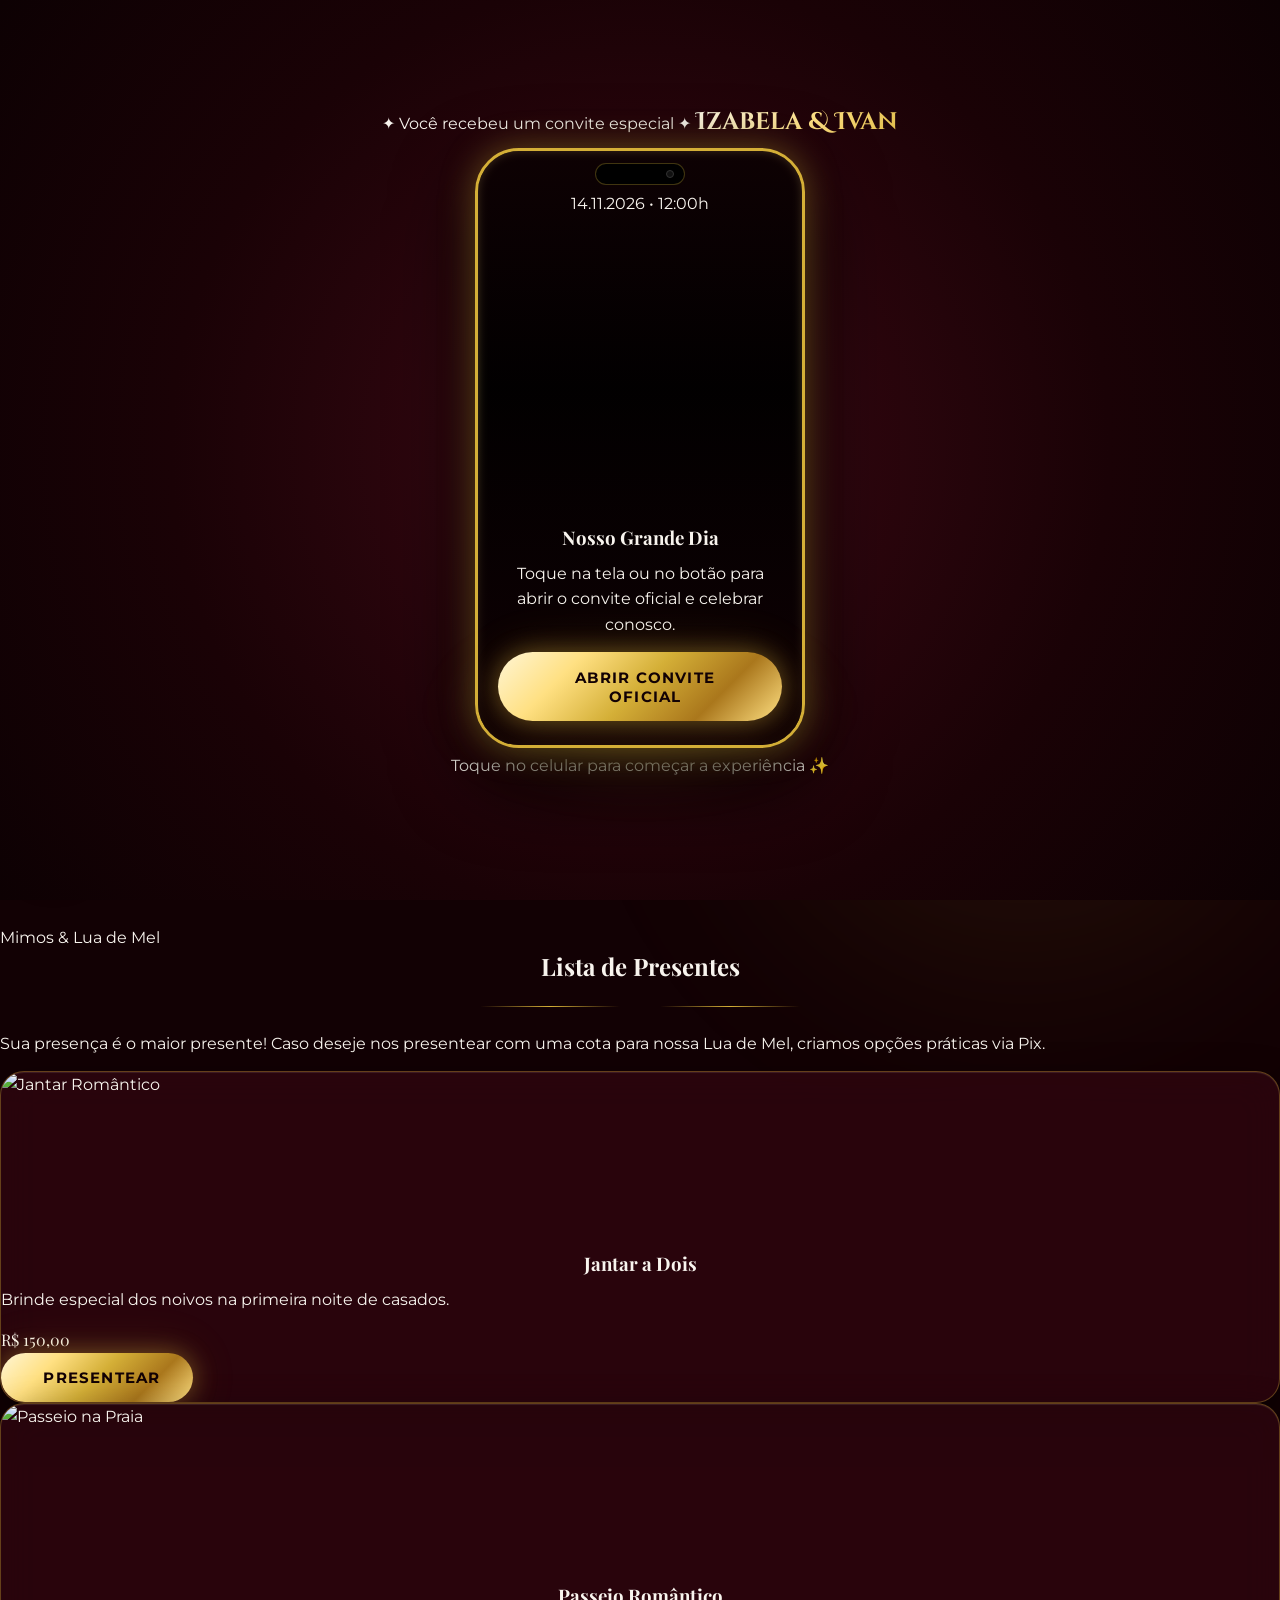
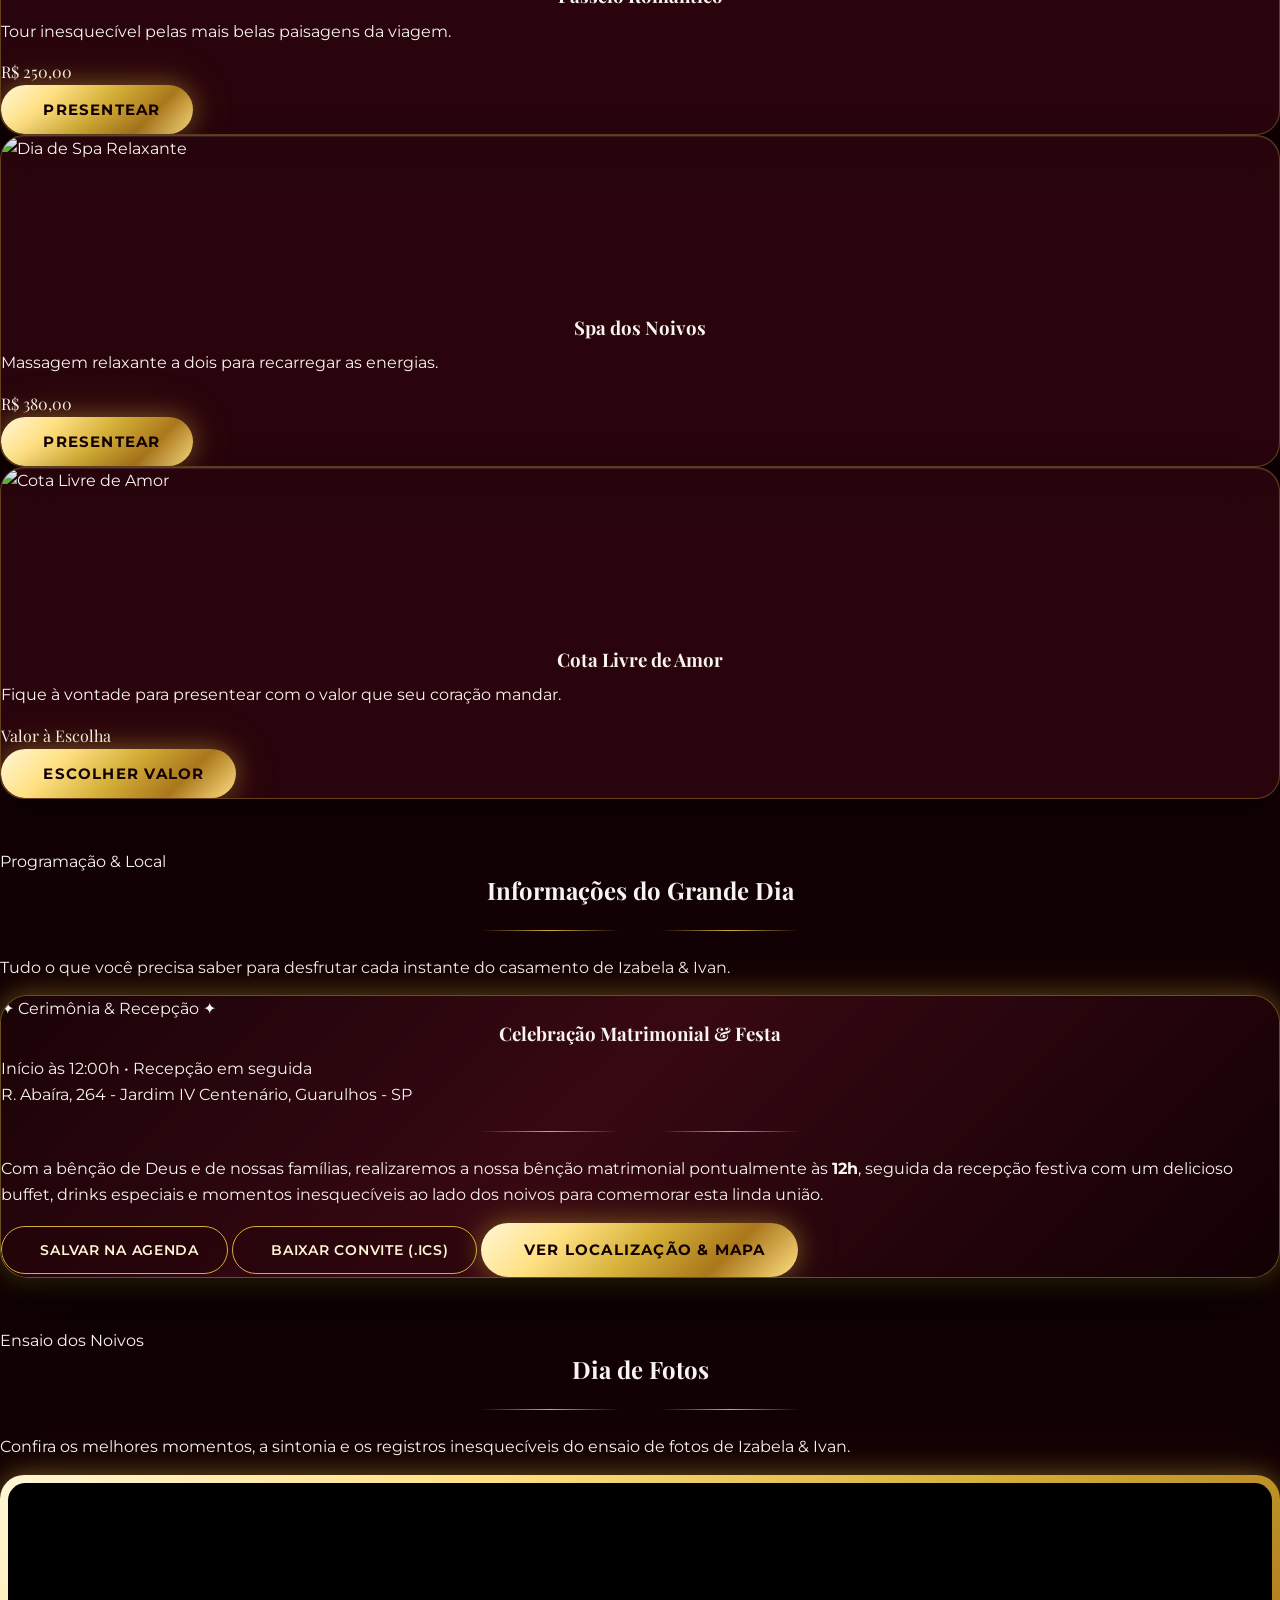
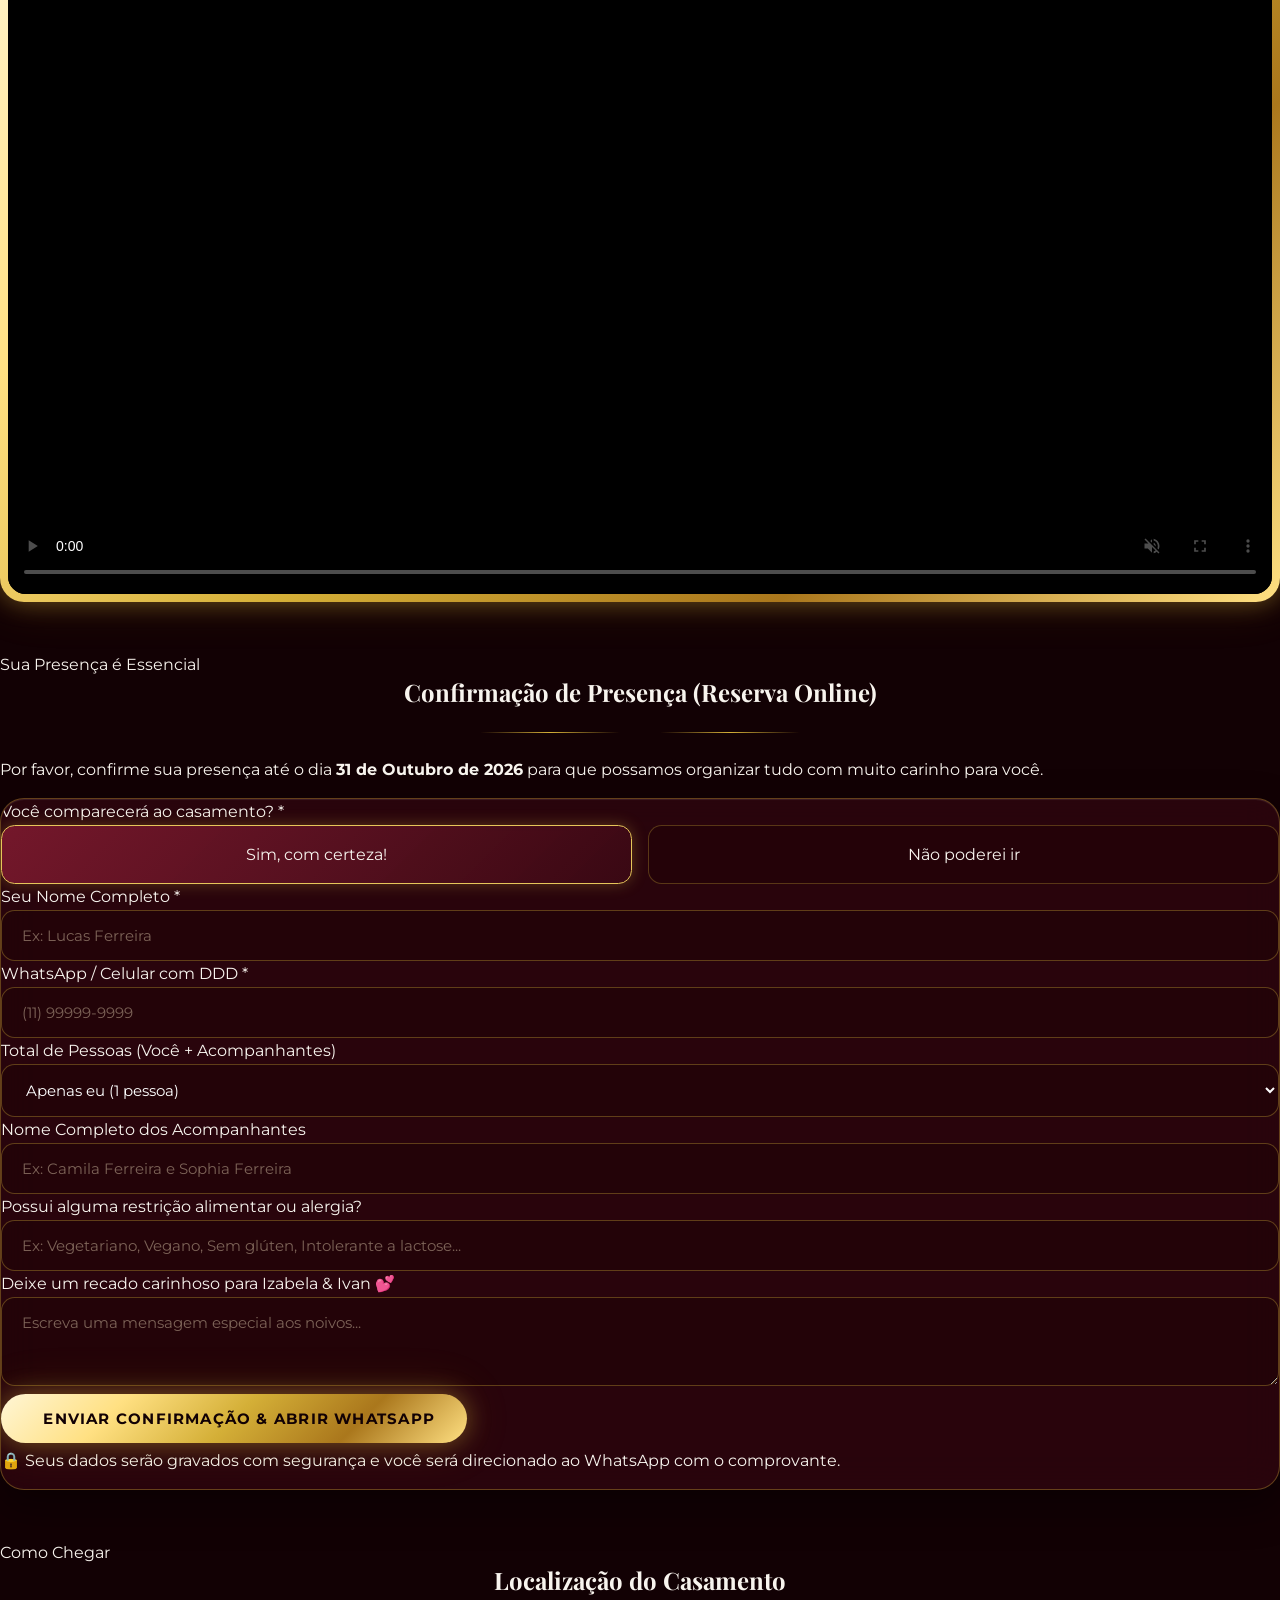
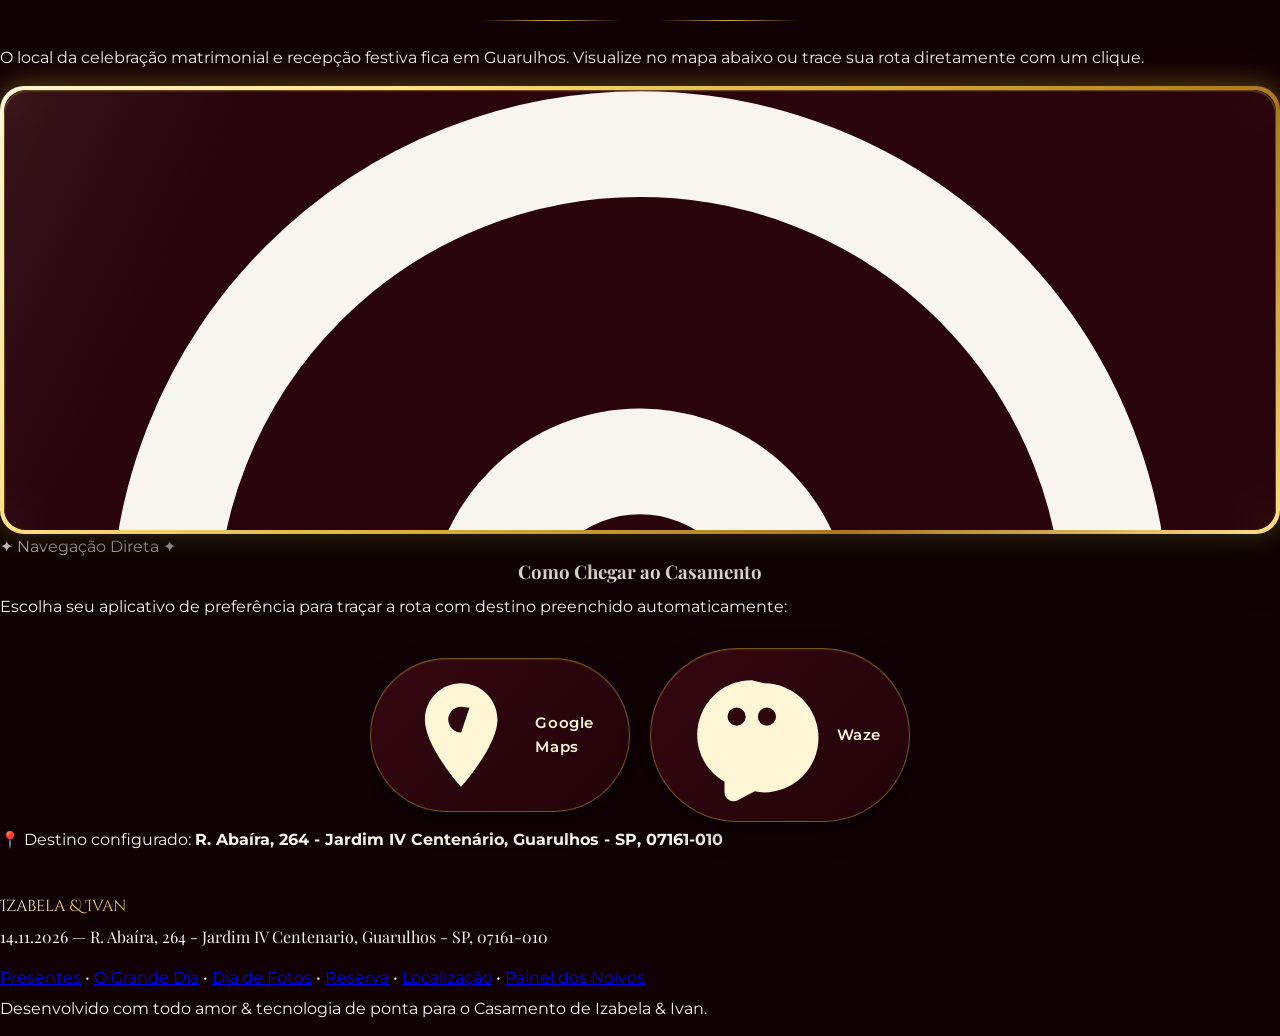
==== commit bcf84636: "feat: atualiza data RSVP, novos videos, alinhamento CSS e autoplay silencioso" ====
--- a/index.html
+++ b/index.html
@@ -63,7 +63,7 @@
           loop 
           playsinline 
           poster="https://images.unsplash.com/photo-1519741497674-611481863552?q=80&w=600&auto=format&fit=crop">
-          <source src="video/casamentovideo.mp4" type="video/mp4" />
+          <source src="video/casamentonomobile.mp4" type="video/mp4" />
         </video>
 
         <!-- Smartphone Overlay Content -->
@@ -157,8 +157,8 @@
     <section class="hero-section">
       <!-- Luxury Video Background (Responsivo Desktop e Mobile) -->
       <video id="hero-bg-video" class="hero-video-bg" autoplay muted loop playsinline poster="https://images.unsplash.com/photo-1519741497674-611481863552?q=80&w=1920&auto=format&fit=crop">
-        <source src="video/casamentodesktop.mp4" type="video/mp4" media="(min-width: 768px)" />
-        <source src="video/casamentovideo.mp4" type="video/mp4" />
+        <source src="video/casamentocomputador.mp4" type="video/mp4" media="(min-width: 768px)" />
+        <source src="video/casamentonomobile.mp4" type="video/mp4" />
       </video>
       <div class="hero-overlay"></div>
 
@@ -416,13 +416,13 @@
       <!-- Luxury Gold Framed Video Player -->
       <div class="luxury-video-frame max-w-4xl mx-auto shadow-2xl">
         <div class="luxury-video-inner">
-          <video 
+          <video id="ensaio-video" muted   
             controls 
             playsinline 
             preload="metadata"
             class="w-full h-full object-cover"
             poster="https://images.unsplash.com/photo-1519741497674-611481863552?q=80&w=1920&auto=format&fit=crop">
-            <source src="video/casamentodesktop.mp4" type="video/mp4" />
+            <source src="video/casamentocomputador.mp4" type="video/mp4" />
             Seu navegador não suporta a tag de vídeo.
           </video>
         </div>
@@ -441,7 +441,7 @@
           <i data-lucide="mail-check" class="gold-divider-icon"></i>
         </div>
         <p class="text-stone-300 max-w-lg mx-auto text-sm">
-          Por favor, confirme sua presença até o dia <strong>01 de Novembro de 2026</strong> para que possamos organizar tudo com muito carinho para você.
+          Por favor, confirme sua presença até o dia <strong>31 de Outubro de 2026</strong> para que possamos organizar tudo com muito carinho para você.
         </p>
       </div>
 
@@ -710,5 +710,25 @@
       lucide.createIcons();
     }
   </script>
+
+<!-- Script de Auto-Play no Scroll para o Vídeo de Fotos -->
+<script>
+  document.addEventListener("DOMContentLoaded", function() {
+    const ensaioVideo = document.getElementById("ensaio-video");
+    if (ensaioVideo) {
+      const observer = new IntersectionObserver((entries) => {
+        entries.forEach(entry => {
+          if (entry.isIntersecting) {
+            ensaioVideo.play().catch(e => console.log("Autoplay bloqueado pelo navegador"));
+          } else {
+            ensaioVideo.pause();
+          }
+        });
+      }, { threshold: 0.3 });
+
+      observer.observe(ensaioVideo);
+    }
+  });
+</script>
 </body>
 </html>
--- a/css/style.css
+++ b/css/style.css
@@ -1719,3 +1719,52 @@
 
 
 
+
+
+/* --- AJUSTES DE ESPAÇAMENTO E ALINHAMENTO DOS TÍTULOS --- */
+h1, h2, h3, h4, h5, h6, .section-title {
+    text-align: center !important;
+    margin-top: 20px !important;
+    margin-bottom: 20px !important;
+    line-height: 1.3 !important;
+}
+
+.hero-content h1, .header h1 {
+    margin-top: 10px !important;
+    margin-bottom: 10px !important;
+}
+
+/* Remove margens excessivas das seções para aproximar os conteudos */
+section {
+    padding-top: 40px !important;
+    padding-bottom: 40px !important;
+}
+
+/* --- CORREÇÃO FINAL DE ESPAÇAMENTOS DAS IMAGENS --- */
+section, .section, .py-5, .py-4, .container-fluid, .wedding-event {
+    padding-top: 25px !important;
+    padding-bottom: 25px !important;
+    margin-top: 0 !important;
+    margin-bottom: 0 !important;
+}
+
+header, .hero-wrap, .video-wrap {
+    margin-bottom: 0 !important;
+    padding-bottom: 0 !important;
+}
+
+h1, h2, h3, h4, h5, h6 {
+    margin-top: 0 !important;
+    margin-bottom: 10px !important;
+    padding-top: 0 !important;
+    padding-bottom: 0 !important;
+}
+
+p {
+    margin-top: 5px !important;
+    margin-bottom: 15px !important;
+}
+
+.title-section {
+    margin-bottom: 20px !important;
+}
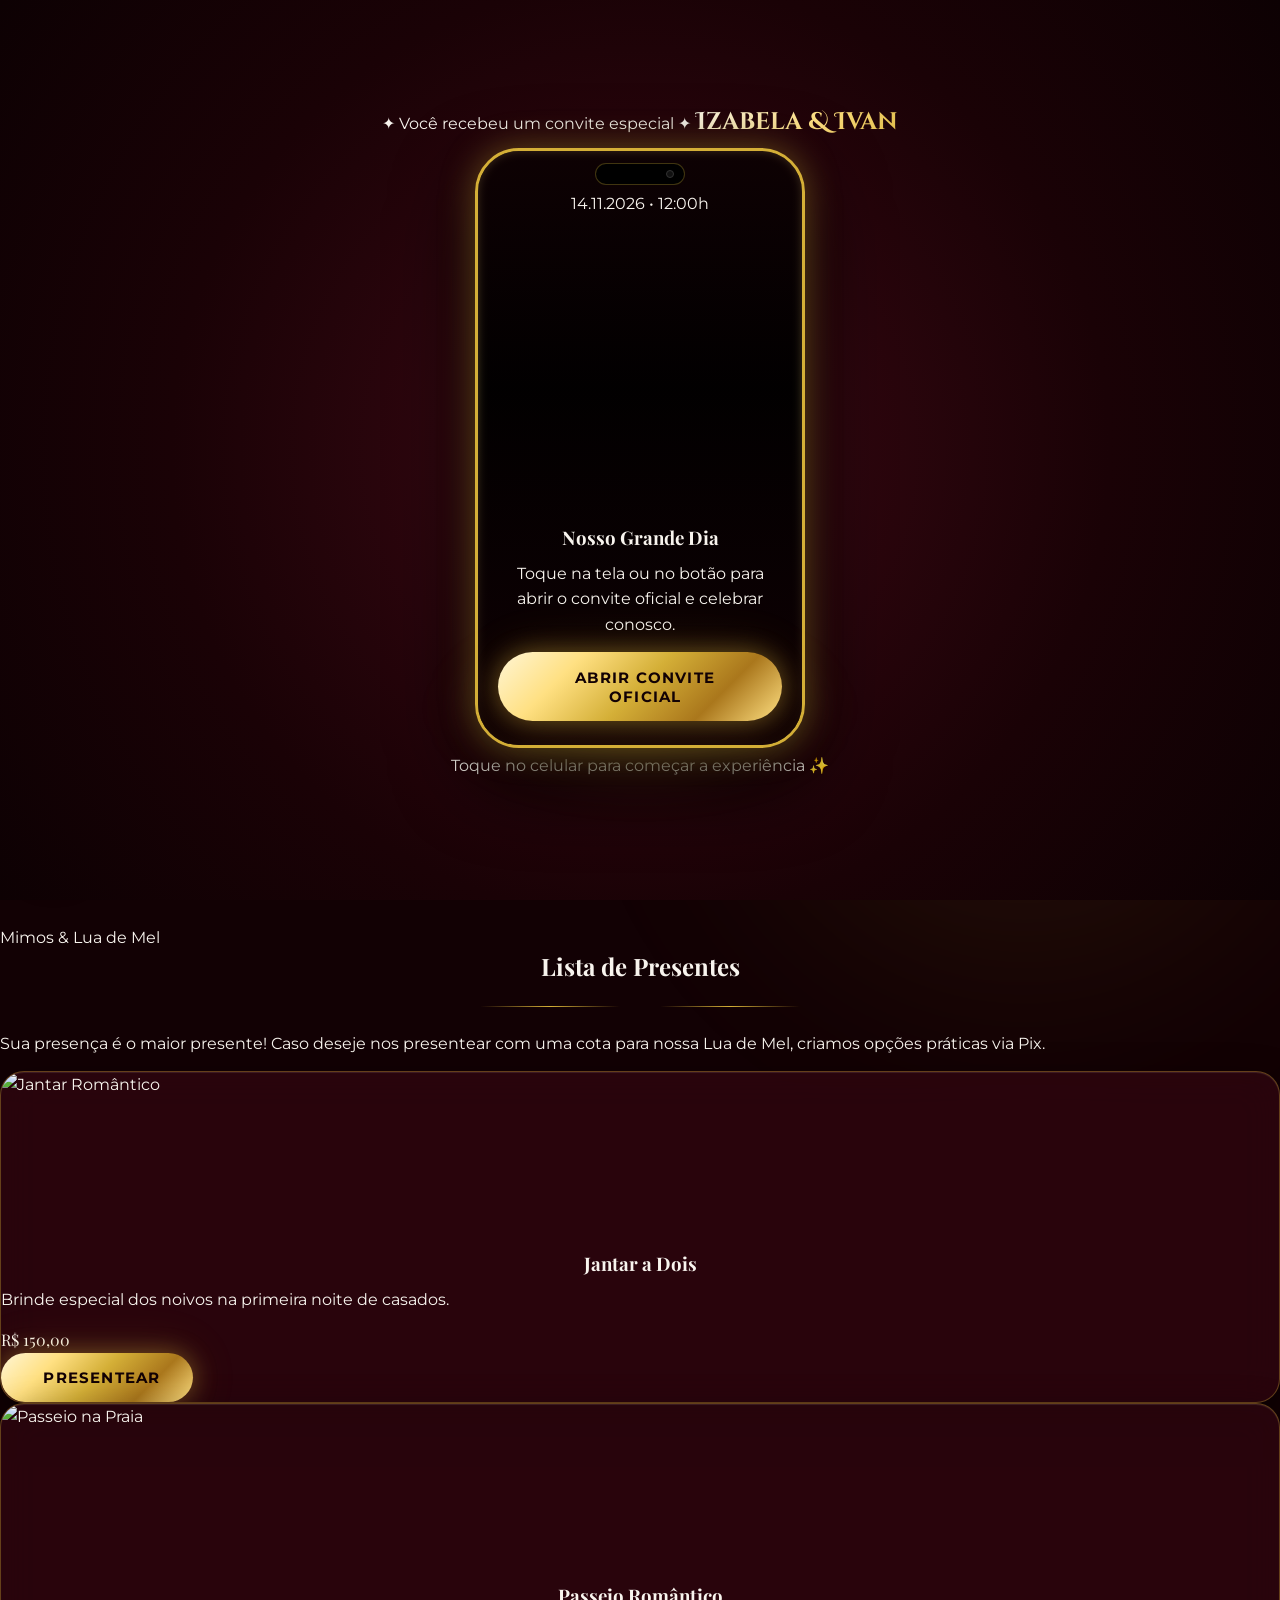
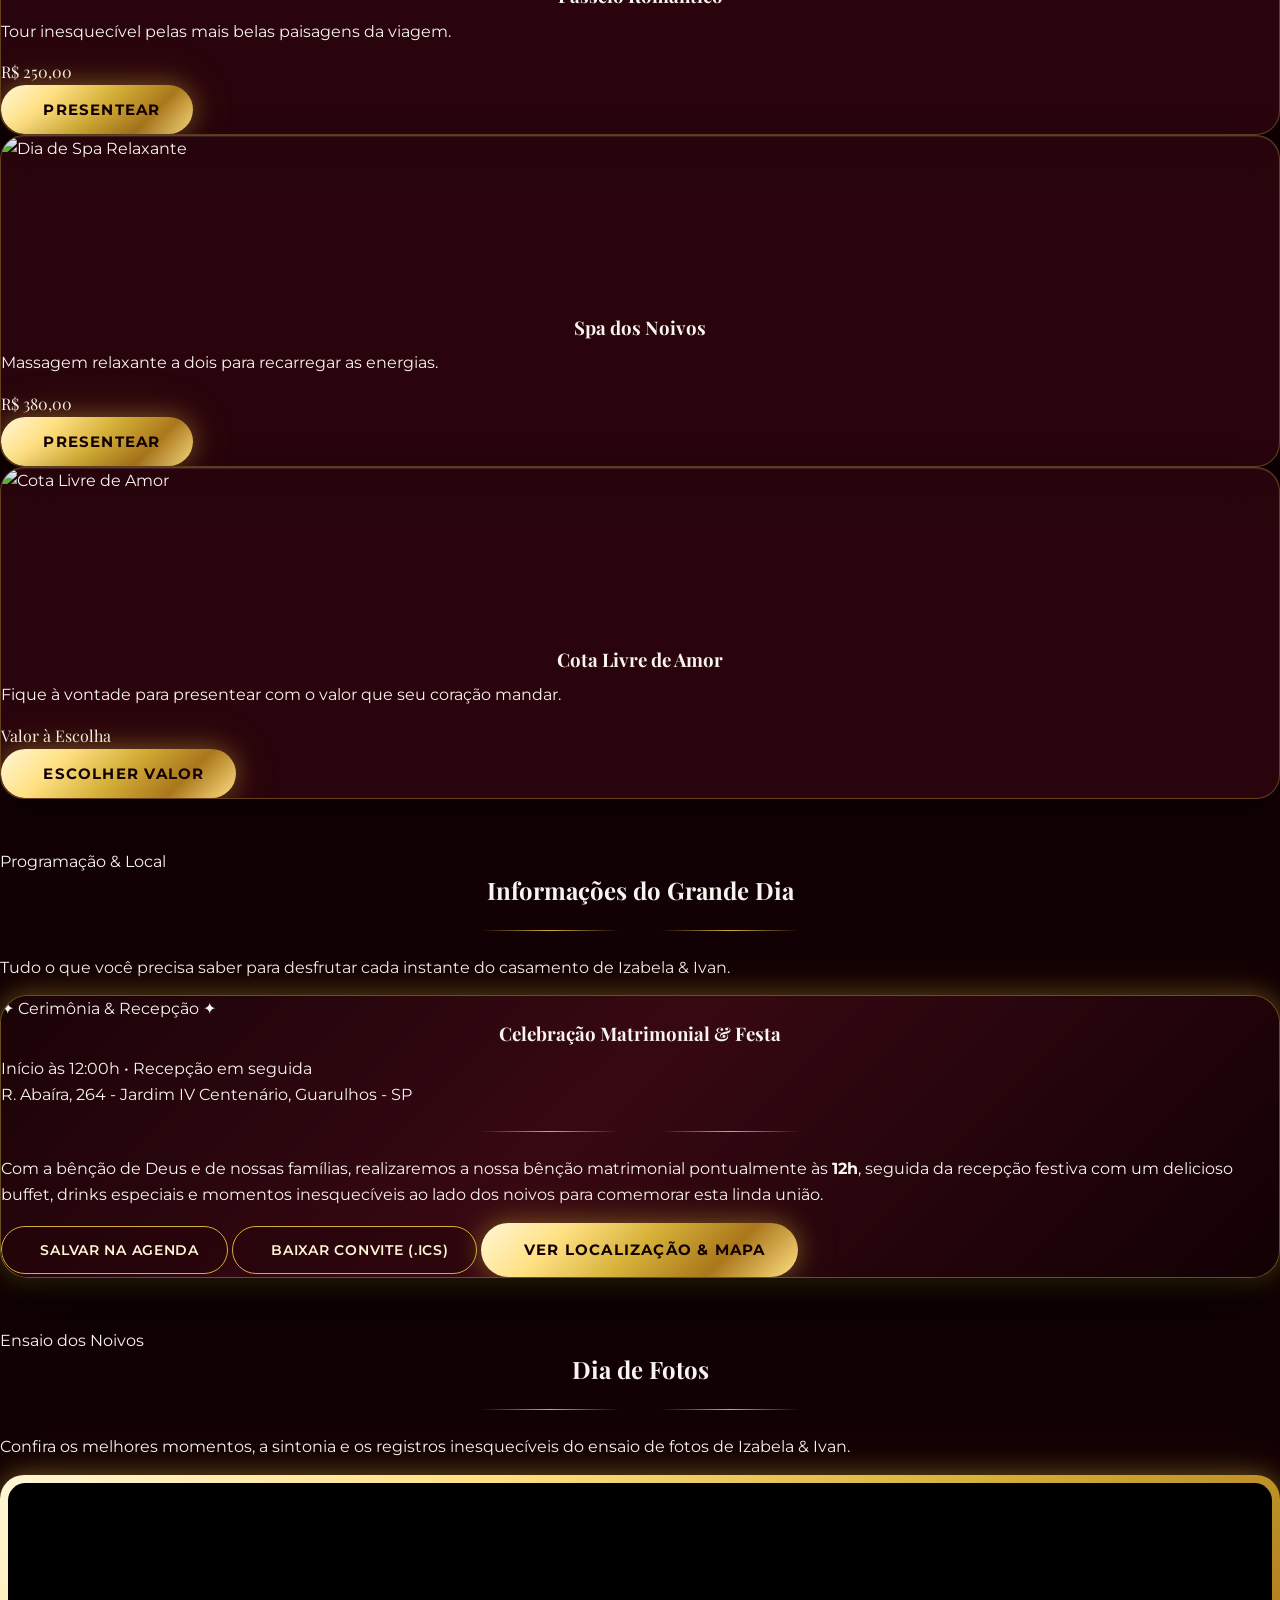
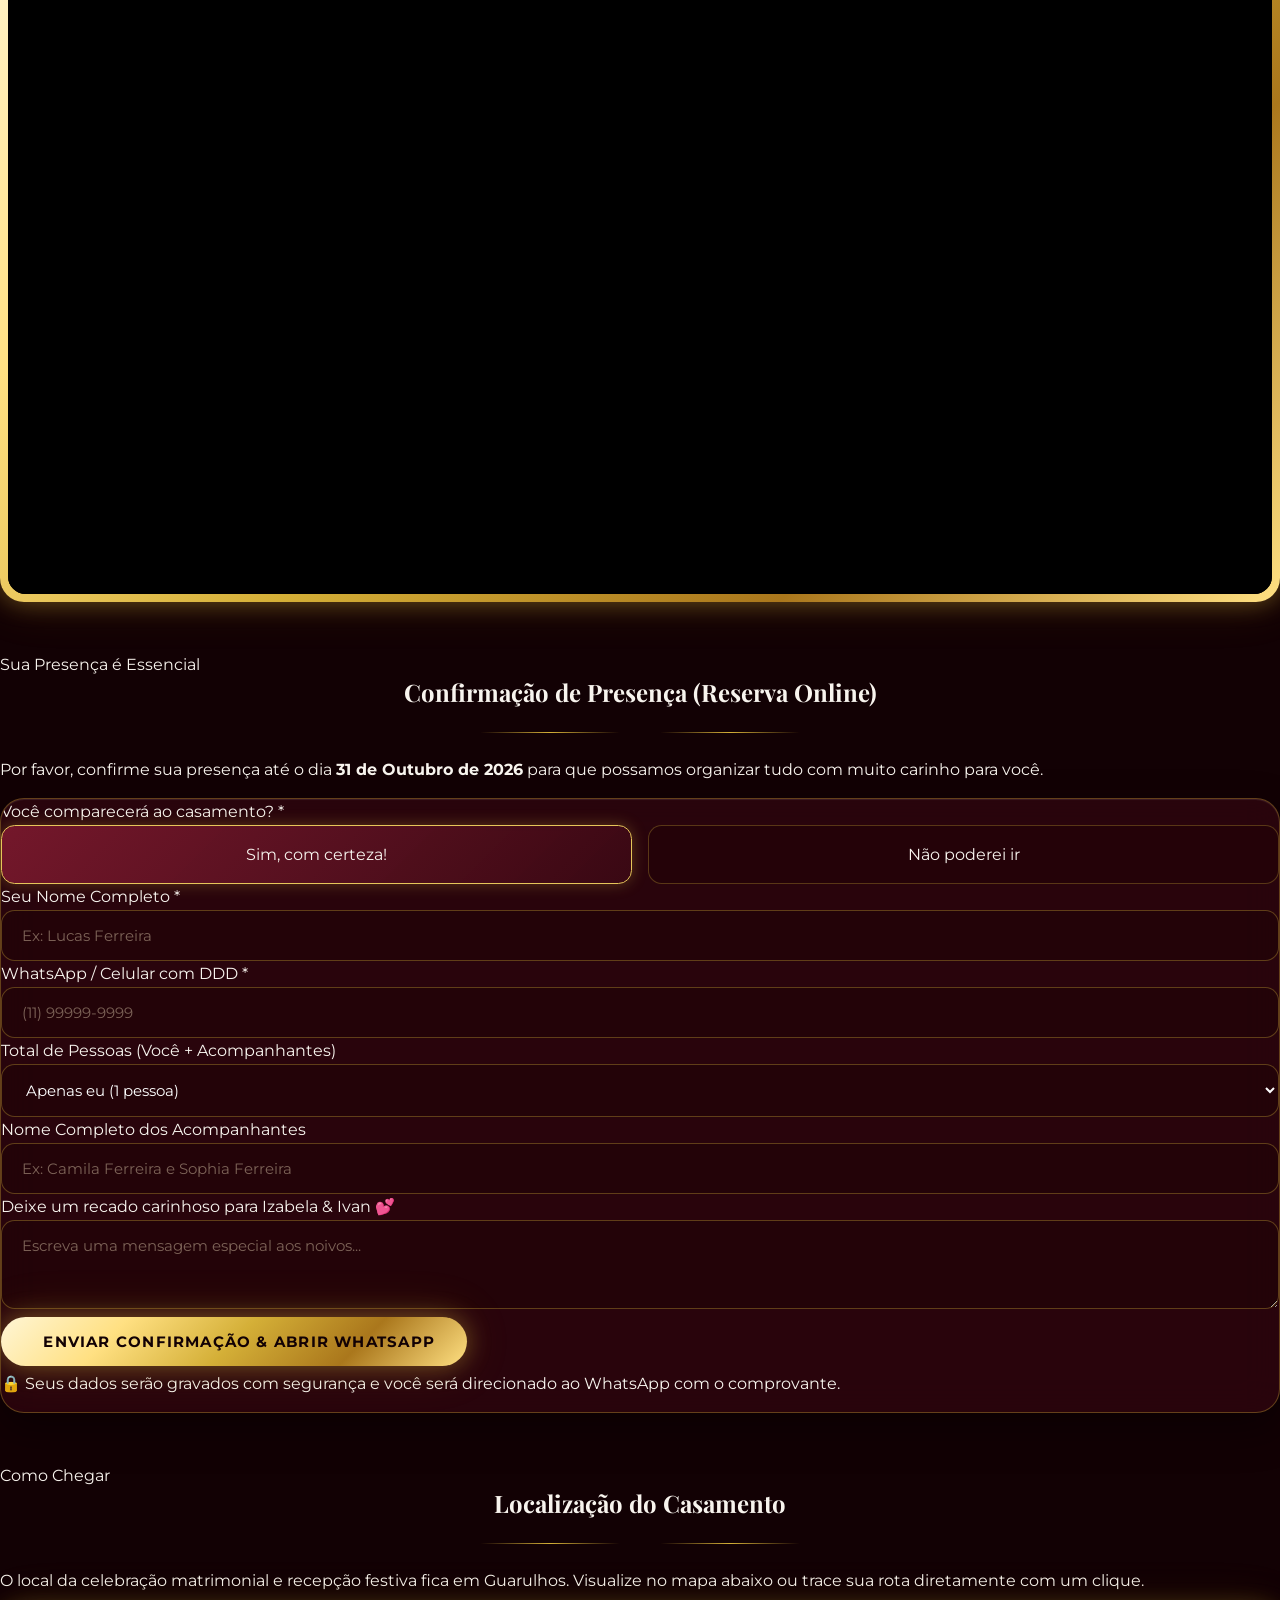
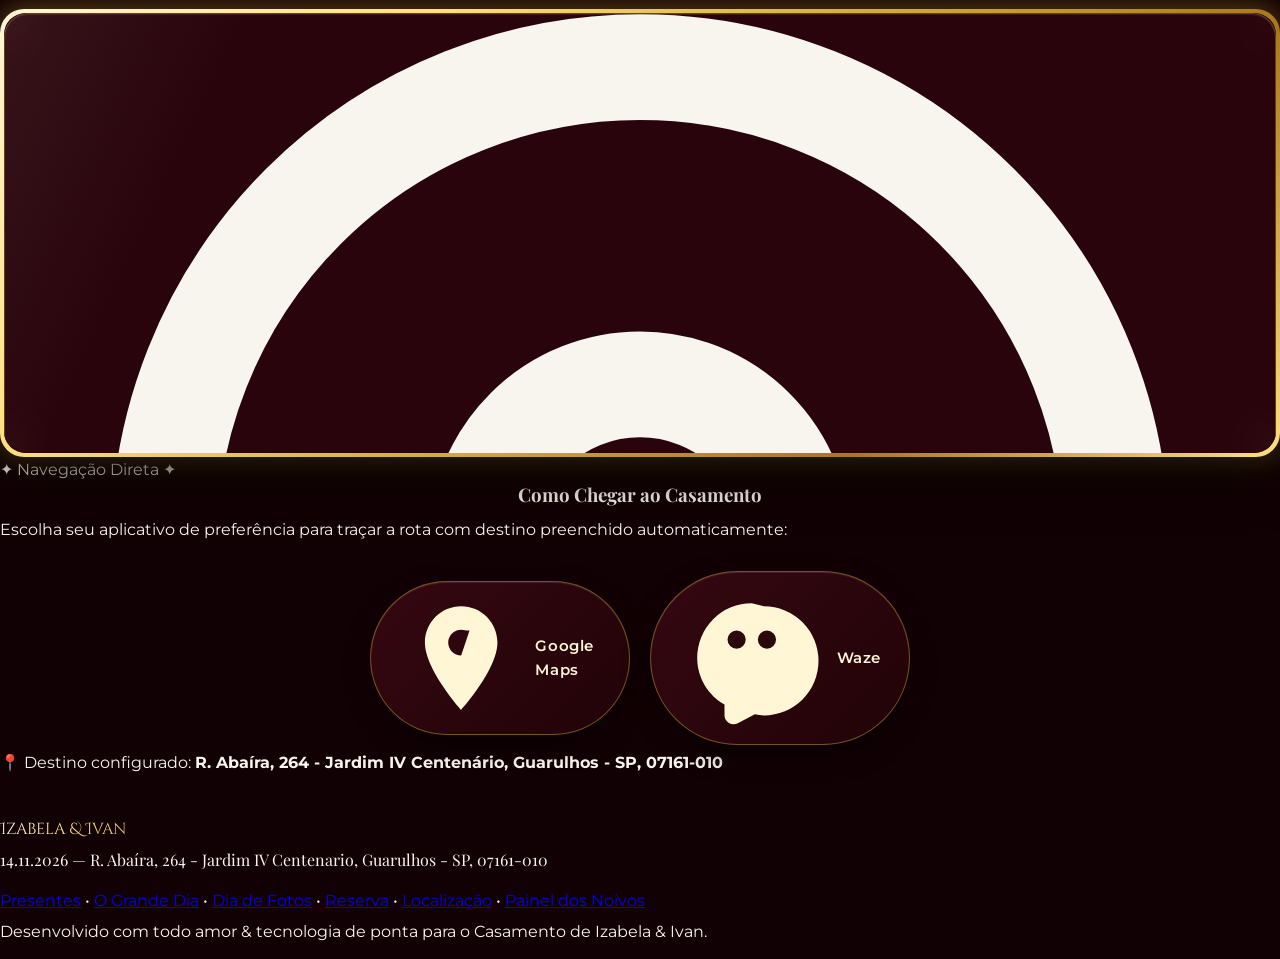
==== commit 6d3991fc: "feat(rsvp): remove campo de restricao alimentar do formulario" ====
--- a/index.html
+++ b/index.html
@@ -509,14 +509,6 @@
               </label>
               <input type="text" id="rsvp-guests-names" placeholder="Ex: Camila Ferreira e Sophia Ferreira" class="form-control-luxury" />
             </div>
-
-            <!-- Restrição Alimentar -->
-            <div>
-              <label for="rsvp-dietary" class="block text-xs font-semibold uppercase tracking-wider text-stone-300 mb-2">
-                Possui alguma restrição alimentar ou alergia?
-              </label>
-              <input type="text" id="rsvp-dietary" placeholder="Ex: Vegetariano, Vegano, Sem glúten, Intolerante a lactose..." class="form-control-luxury" />
-            </div>
           </div>
 
           <!-- Recado Especial -->
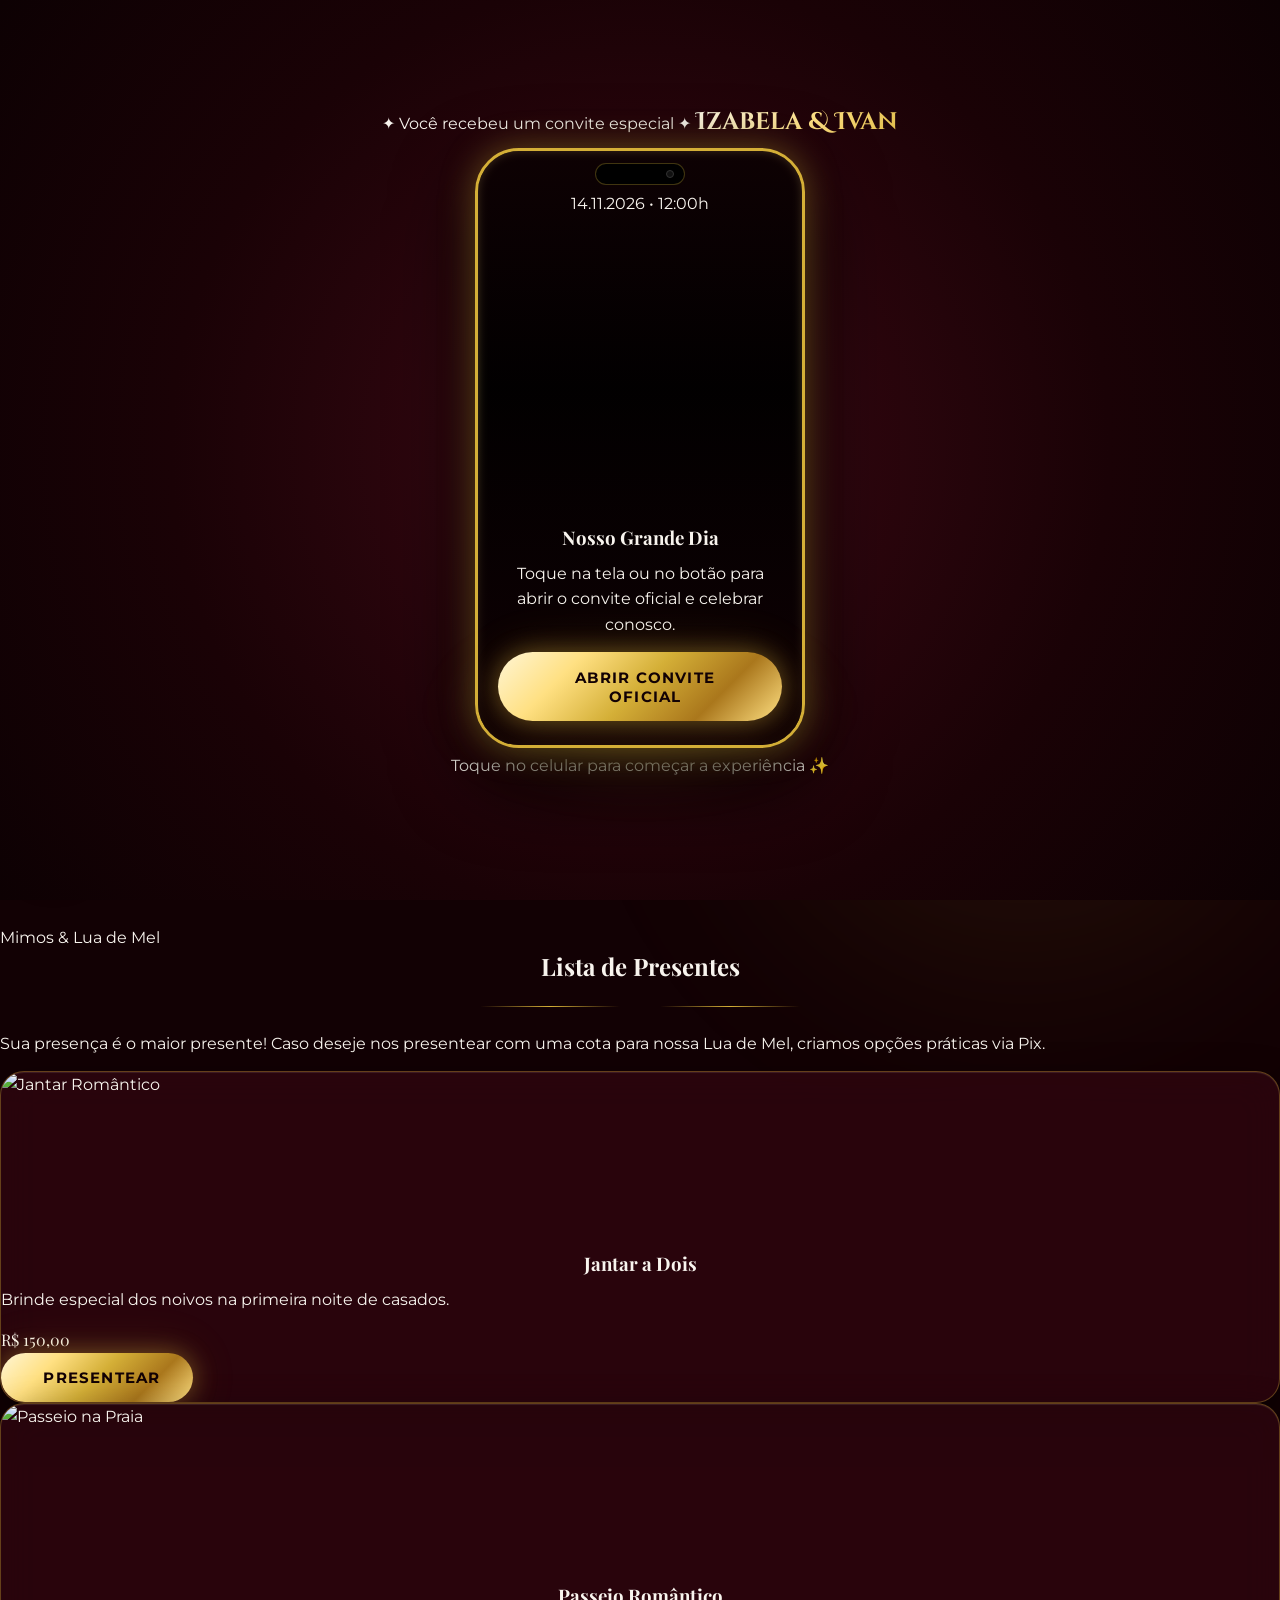
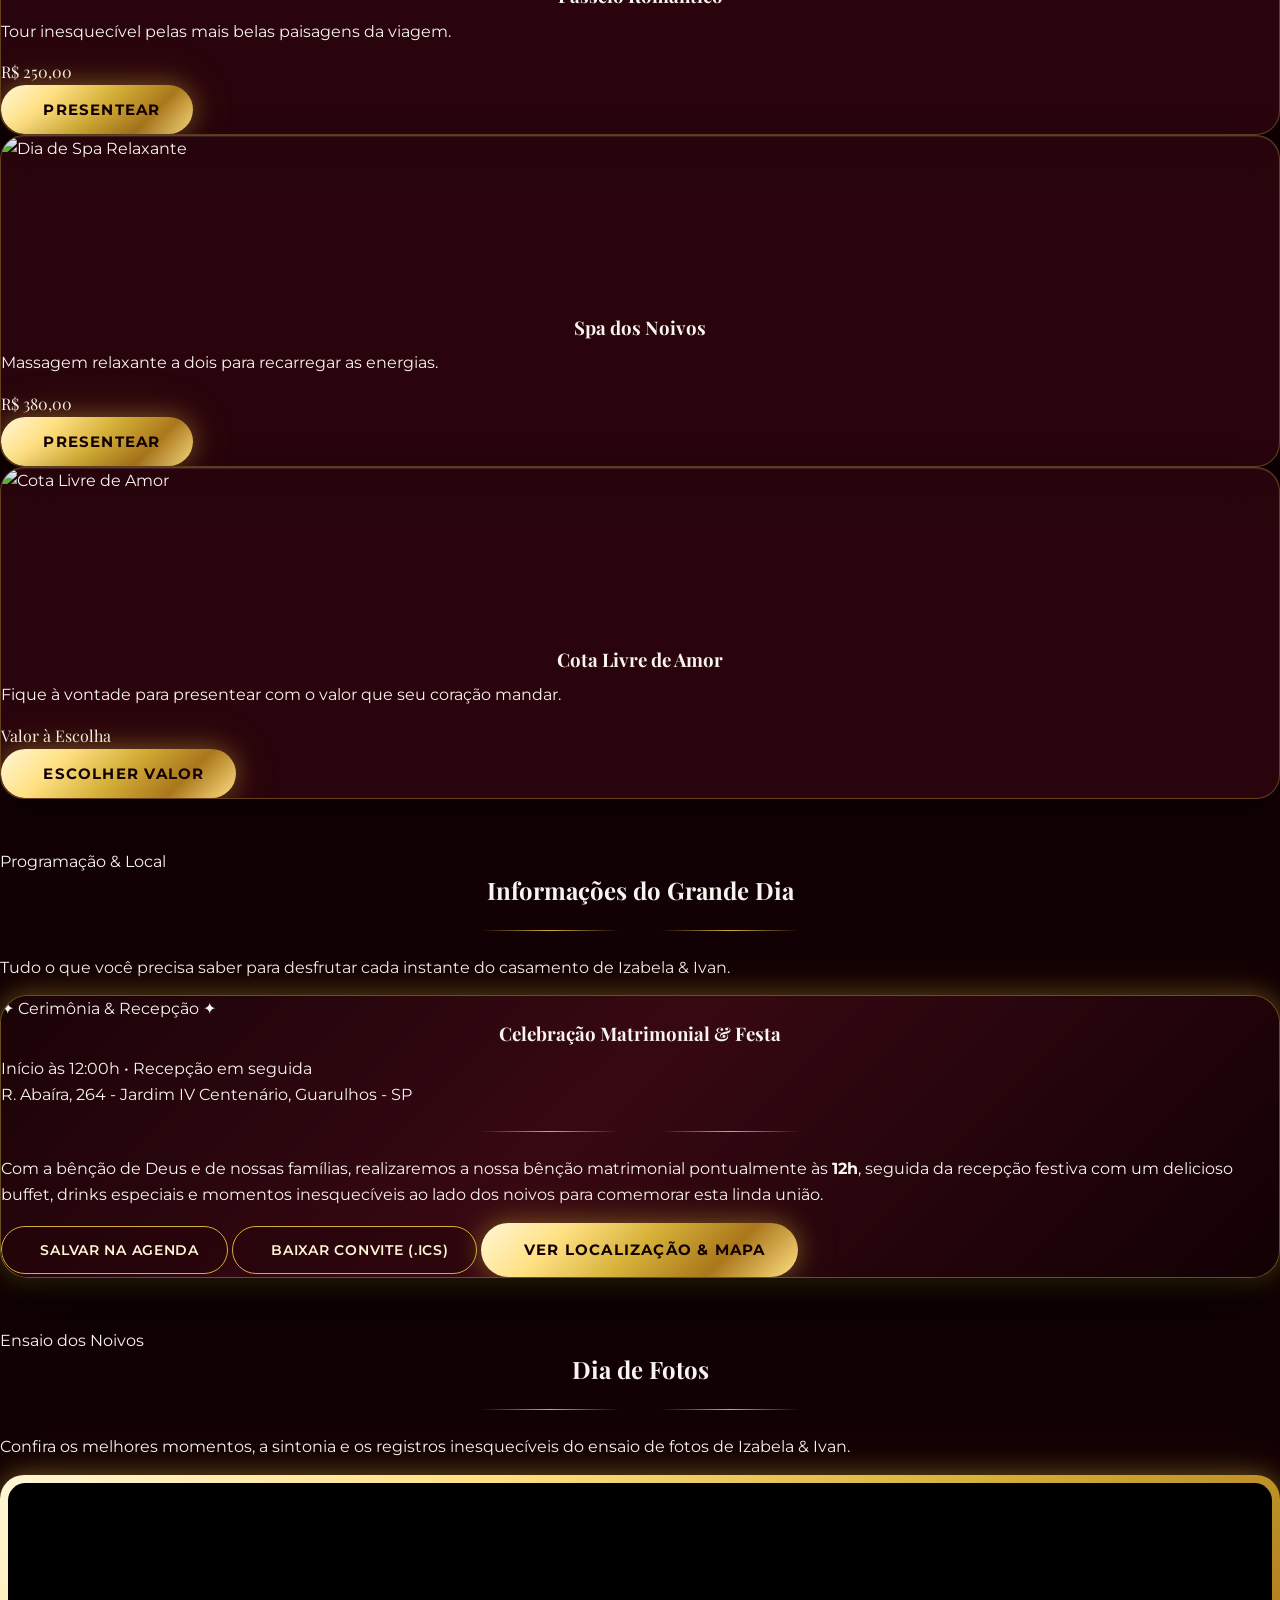
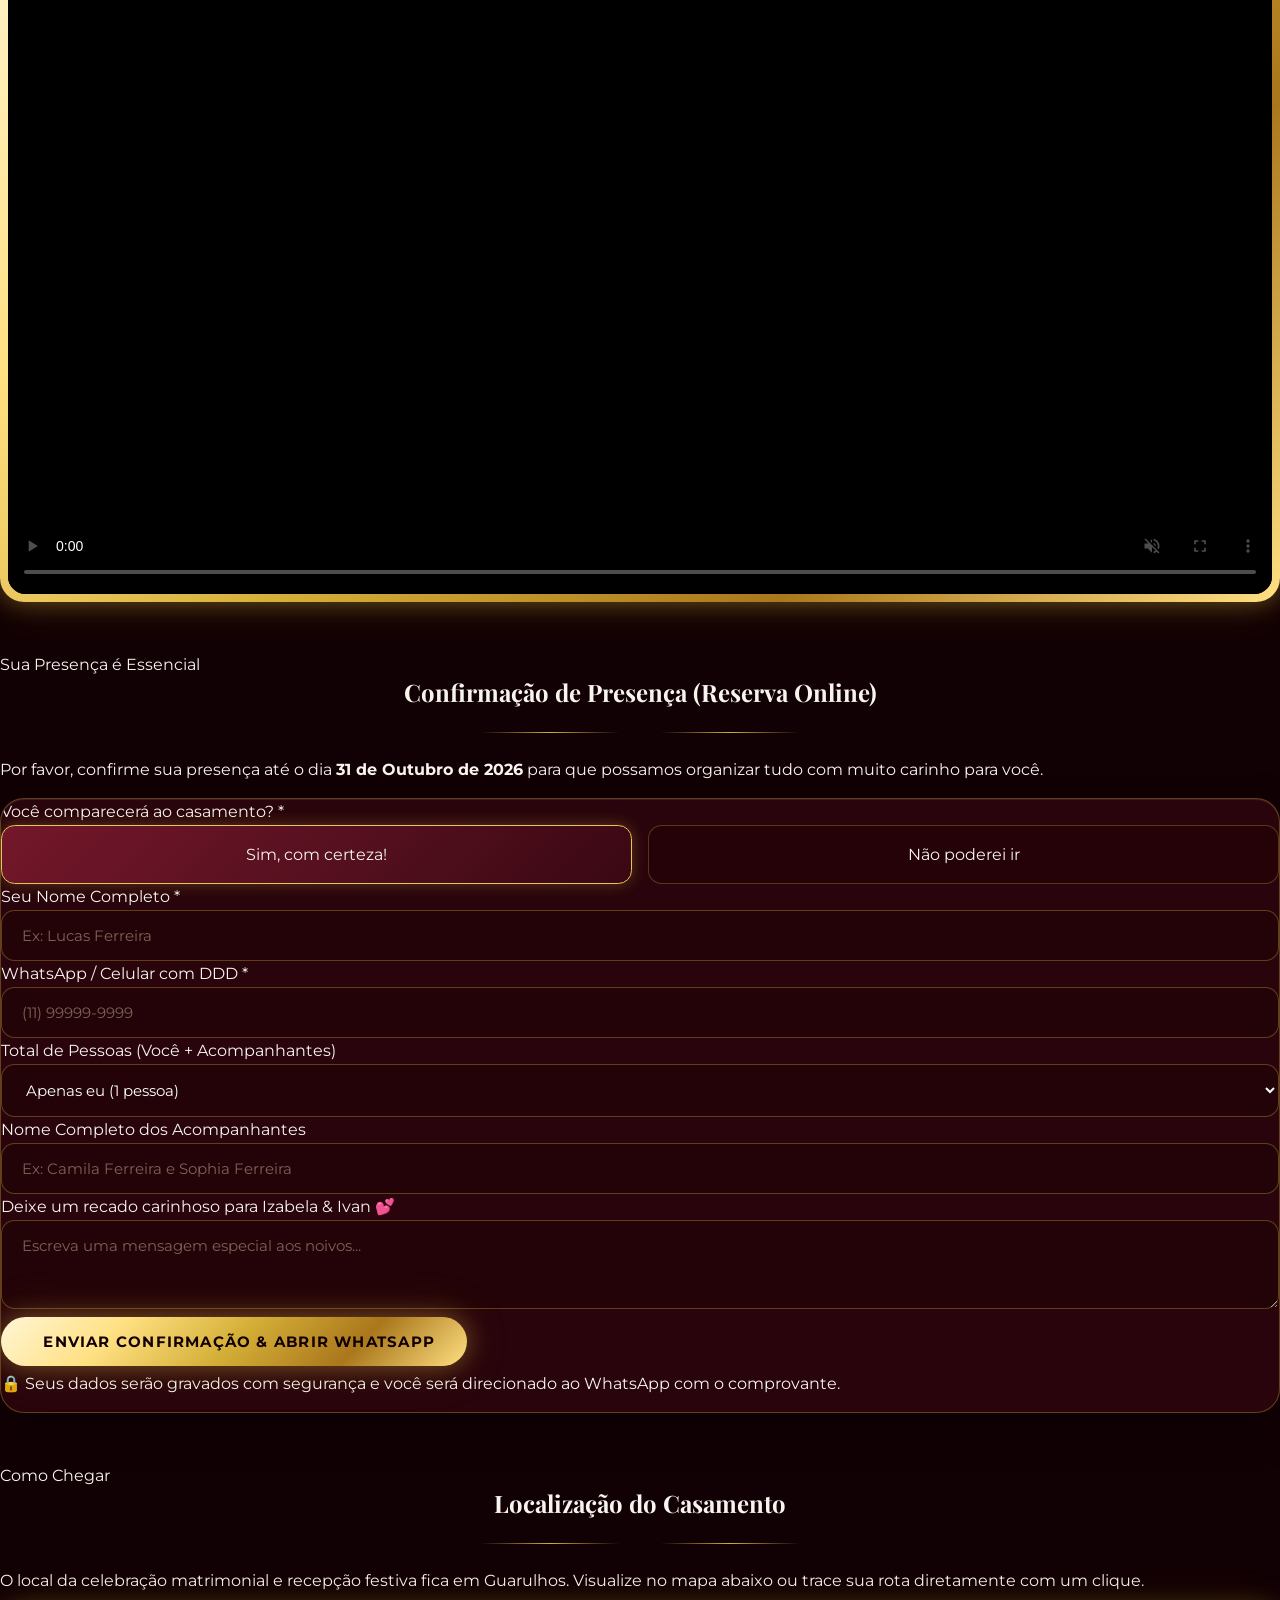
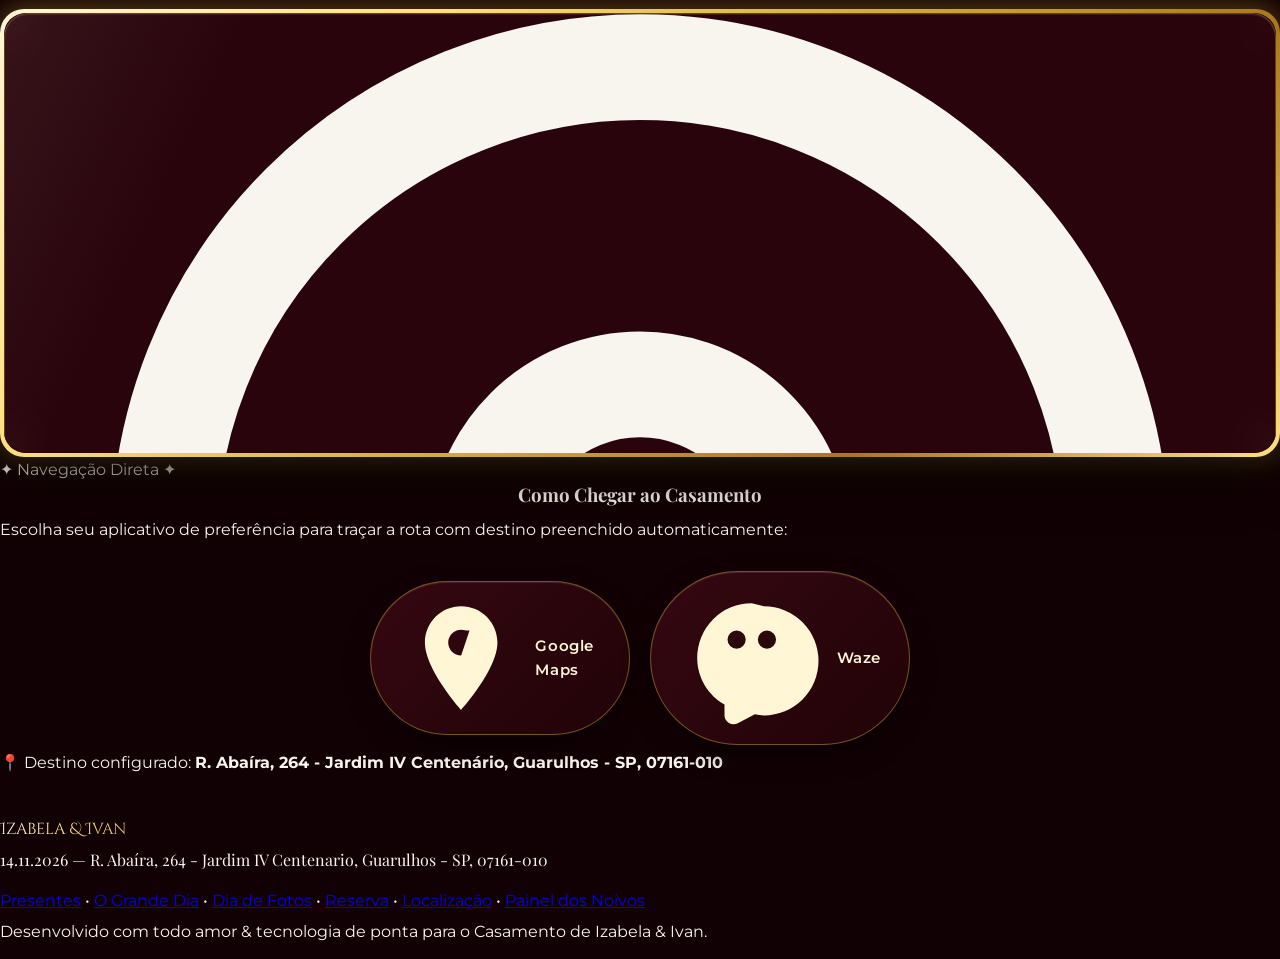
==== commit 58b2f25c: "fix(mobile): corrige conflito de padding-top no hero e adiciona cache buster no css" ====
--- a/index.html
+++ b/index.html
@@ -28,7 +28,7 @@
   <script src="https://unpkg.com/maplibre-gl@4.7.1/dist/maplibre-gl.js"></script>
 
   <!-- Custom Luxury Stylesheet -->
-  <link rel="stylesheet" href="css/style.css" />
+  <link rel="stylesheet" href="css/style.css?v=20260906-1840" />
 </head>
 <body class="relative min-h-screen text-stone-100 selection:bg-[#D4AF37] selection:text-[#220308]">
 
@@ -455,18 +455,18 @@
               Você comparecerá ao casamento? *
             </label>
             <div class="radio-group-luxury">
-              <div id="card-attending-yes" class="radio-card-luxury active">
+              <label for="radio-attending-yes" id="card-attending-yes" class="radio-card-luxury active cursor-pointer select-none">
                 <input type="radio" id="radio-attending-yes" name="attending" value="yes" checked />
-                <div class="flex items-center justify-center gap-2 font-semibold text-sm">
+                <div class="flex items-center justify-center gap-2 font-semibold text-sm pointer-events-none">
                   <i data-lucide="check-circle" class="w-4 h-4 text-emerald-400"></i> Sim, com certeza!
                 </div>
-              </div>
-              <div id="card-attending-no" class="radio-card-luxury">
+              </label>
+              <label for="radio-attending-no" id="card-attending-no" class="radio-card-luxury cursor-pointer select-none">
                 <input type="radio" id="radio-attending-no" name="attending" value="no" />
-                <div class="flex items-center justify-center gap-2 font-semibold text-sm text-stone-300">
+                <div class="flex items-center justify-center gap-2 font-semibold text-sm text-stone-300 pointer-events-none">
                   <i data-lucide="x-circle" class="w-4 h-4 text-rose-400"></i> Não poderei ir
                 </div>
-              </div>
+              </label>
             </div>
           </div>
 
@@ -686,10 +686,6 @@
   <!-- ==========================================================================
        SCRIPTS
        ========================================================================== -->
-  <!-- Firebase App SDK (Opcional se conectar Firestore real) -->
-  <script src="https://www.gstatic.com/firebasejs/10.8.0/firebase-app-compat.js"></script>
-  <script src="https://www.gstatic.com/firebasejs/10.8.0/firebase-firestore-compat.js"></script>
-
   <!-- Project Modular Scripts -->
   <script src="js/pix-generator.js"></script>
   <script src="js/calendar.js"></script>
--- a/css/style.css
+++ b/css/style.css
@@ -326,7 +326,7 @@
   left: 0;
   right: 0;
   z-index: 100;
-  padding: 1rem 1.5rem;
+  padding: calc(1rem + env(safe-area-inset-top, 0px)) 1.5rem 1rem;
   transition: var(--transition-smooth);
 }
 
@@ -336,7 +336,7 @@
   -webkit-backdrop-filter: blur(20px);
   border-bottom: 1px solid rgba(212, 175, 55, 0.25);
   box-shadow: 0 10px 30px rgba(0, 0, 0, 0.6);
-  padding: 0.75rem 1.5rem;
+  padding: calc(0.75rem + env(safe-area-inset-top, 0px)) 1.5rem 0.75rem;
 }
 
 .floating-audio-btn {
@@ -462,7 +462,7 @@
   align-items: center;
   justify-content: center;
   text-align: center;
-  padding: 5.5rem 1.5rem 3.5rem;
+  padding: 6rem 1.5rem 3.5rem !important;
   overflow: hidden;
 }
 
@@ -604,14 +604,17 @@
 
 @media (max-width: 640px) {
   .hero-section {
-    padding: 4.75rem 0.85rem 1.75rem;
+    padding-top: calc(7rem + env(safe-area-inset-top, 0px)) !important;
+    padding-bottom: 2rem !important;
+    padding-left: 0.85rem !important;
+    padding-right: 0.85rem !important;
     min-height: 100svh;
     align-items: flex-start;
   }
 
   .hero-content-wrapper {
-    padding-top: 0.5rem !important;
-    padding-bottom: 1rem !important;
+    padding-top: 1rem !important;
+    padding-bottom: 1.5rem !important;
   }
 
   .hero-top-blessing {
@@ -1735,13 +1738,13 @@
 }
 
 /* Remove margens excessivas das seções para aproximar os conteudos */
-section {
+section:not(.hero-section) {
     padding-top: 40px !important;
     padding-bottom: 40px !important;
 }
 
 /* --- CORREÇÃO FINAL DE ESPAÇAMENTOS DAS IMAGENS --- */
-section, .section, .py-5, .py-4, .container-fluid, .wedding-event {
+section:not(.hero-section), .section, .py-5, .py-4, .container-fluid, .wedding-event {
     padding-top: 25px !important;
     padding-bottom: 25px !important;
     margin-top: 0 !important;
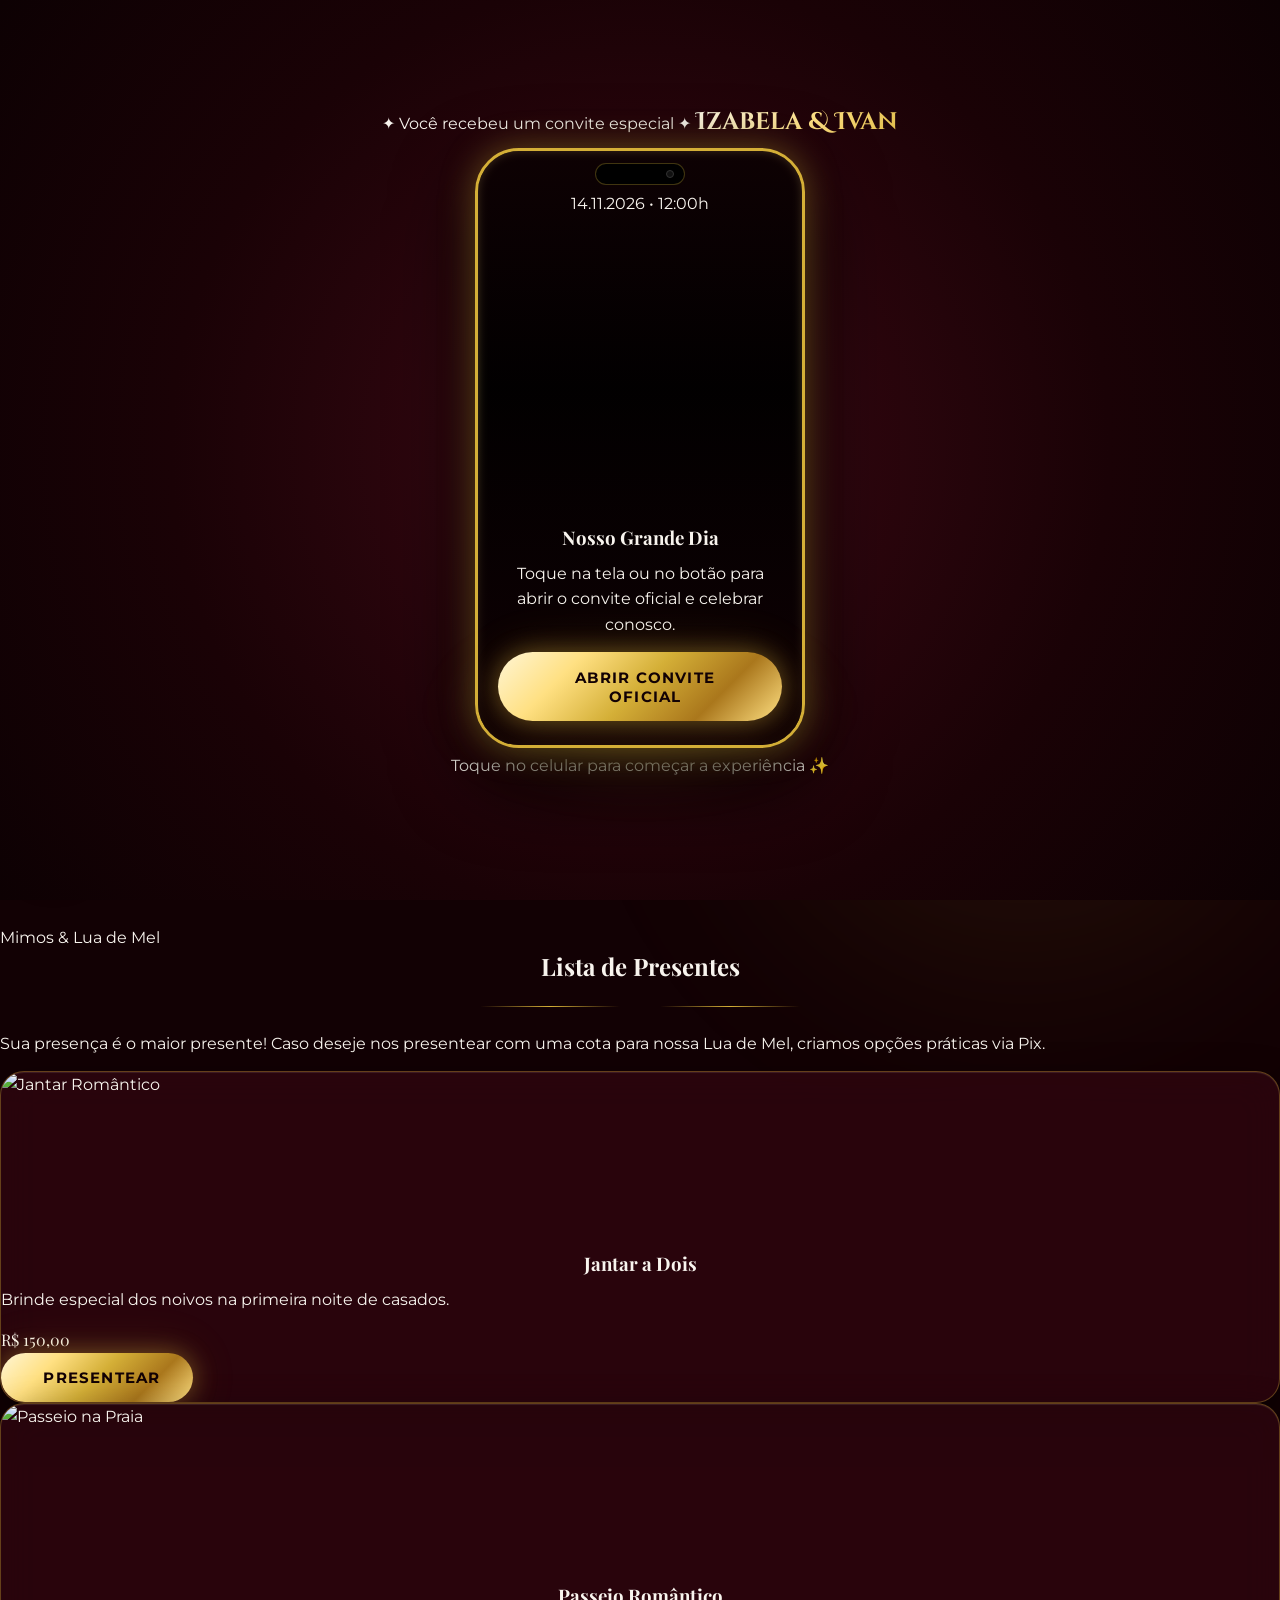
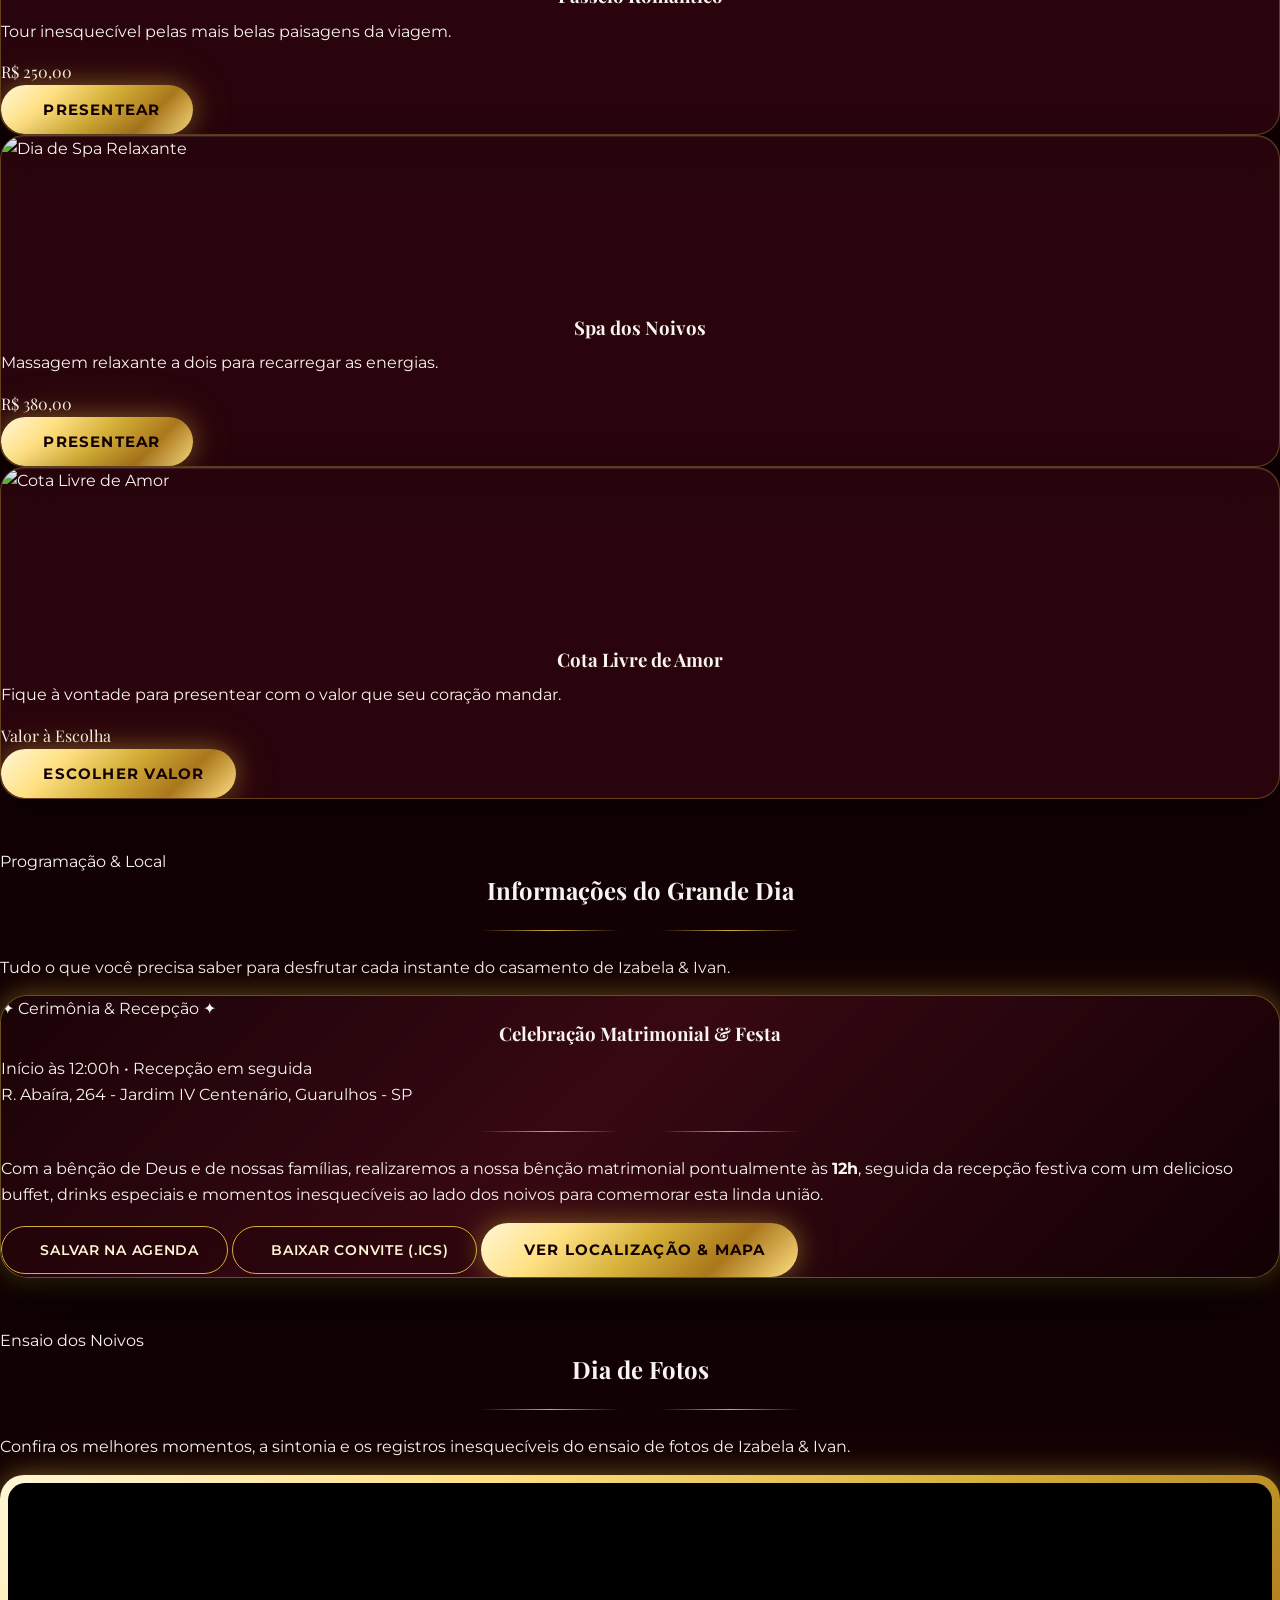
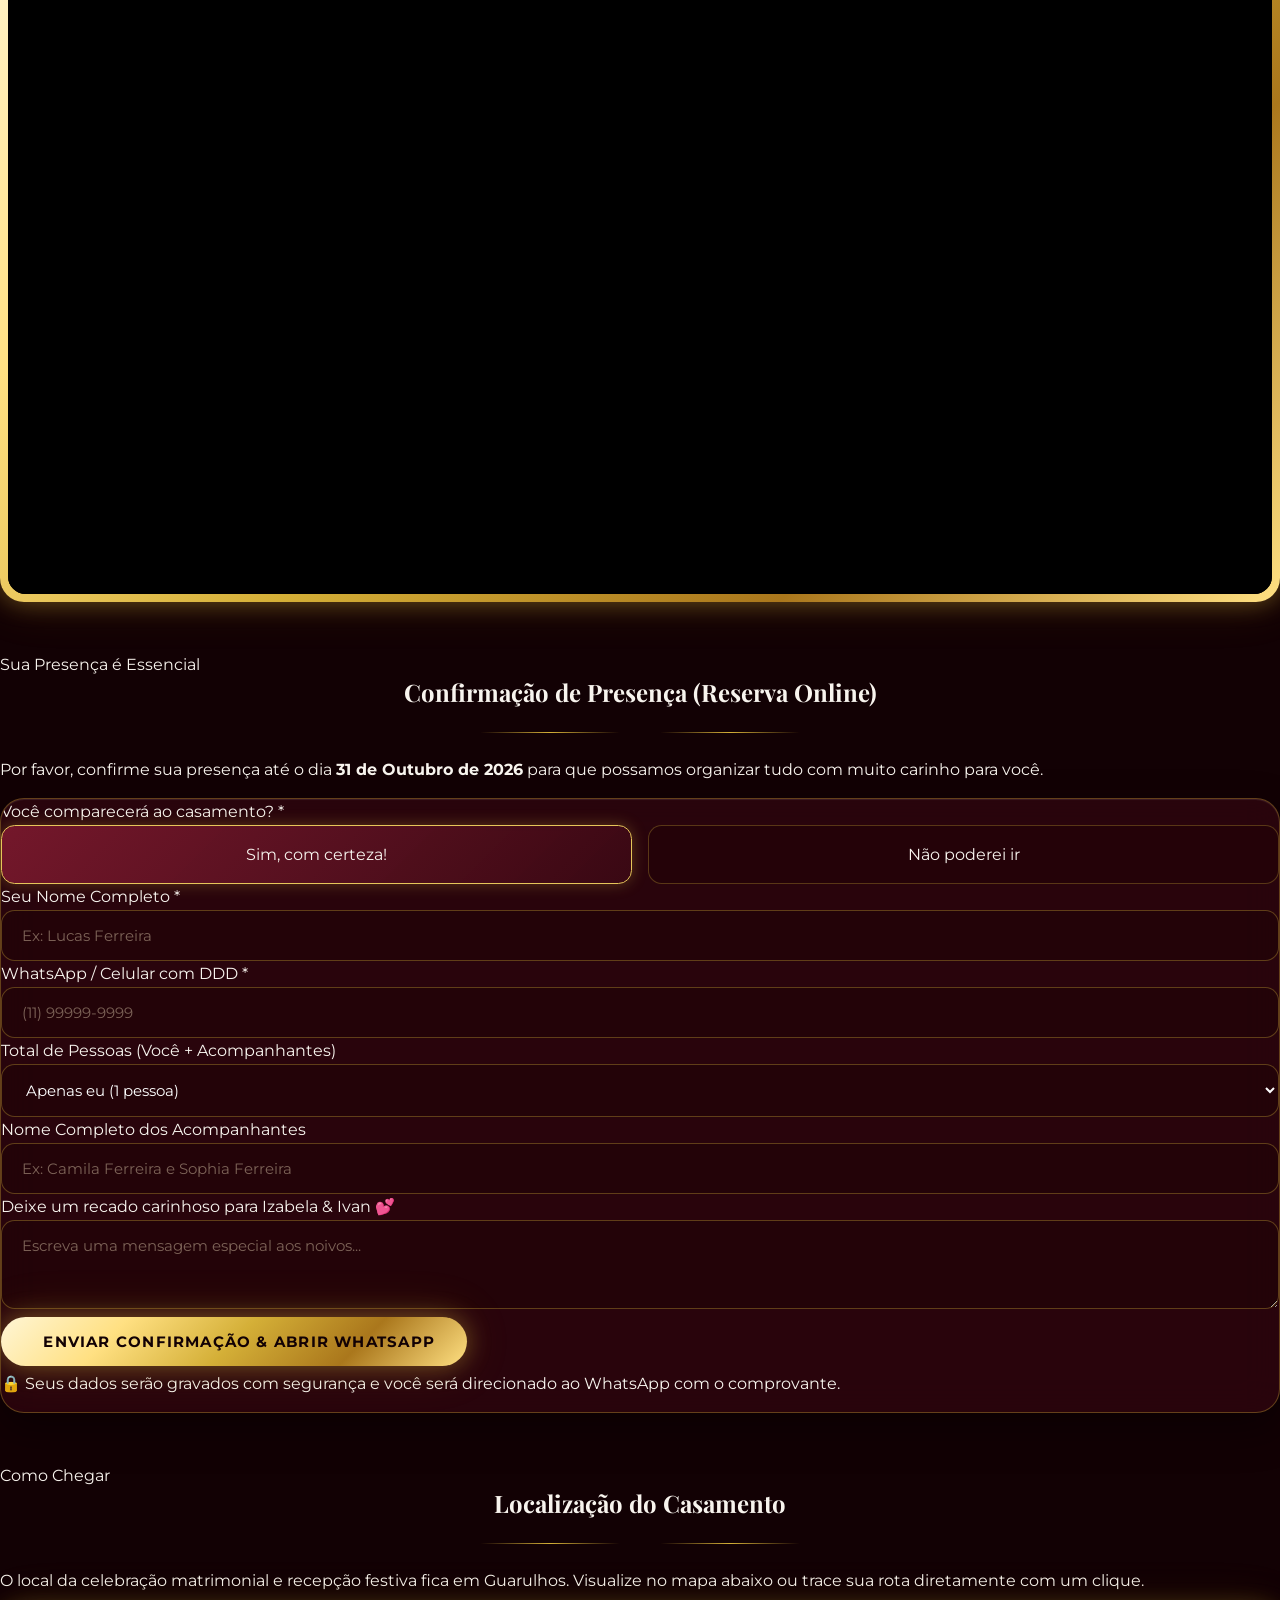
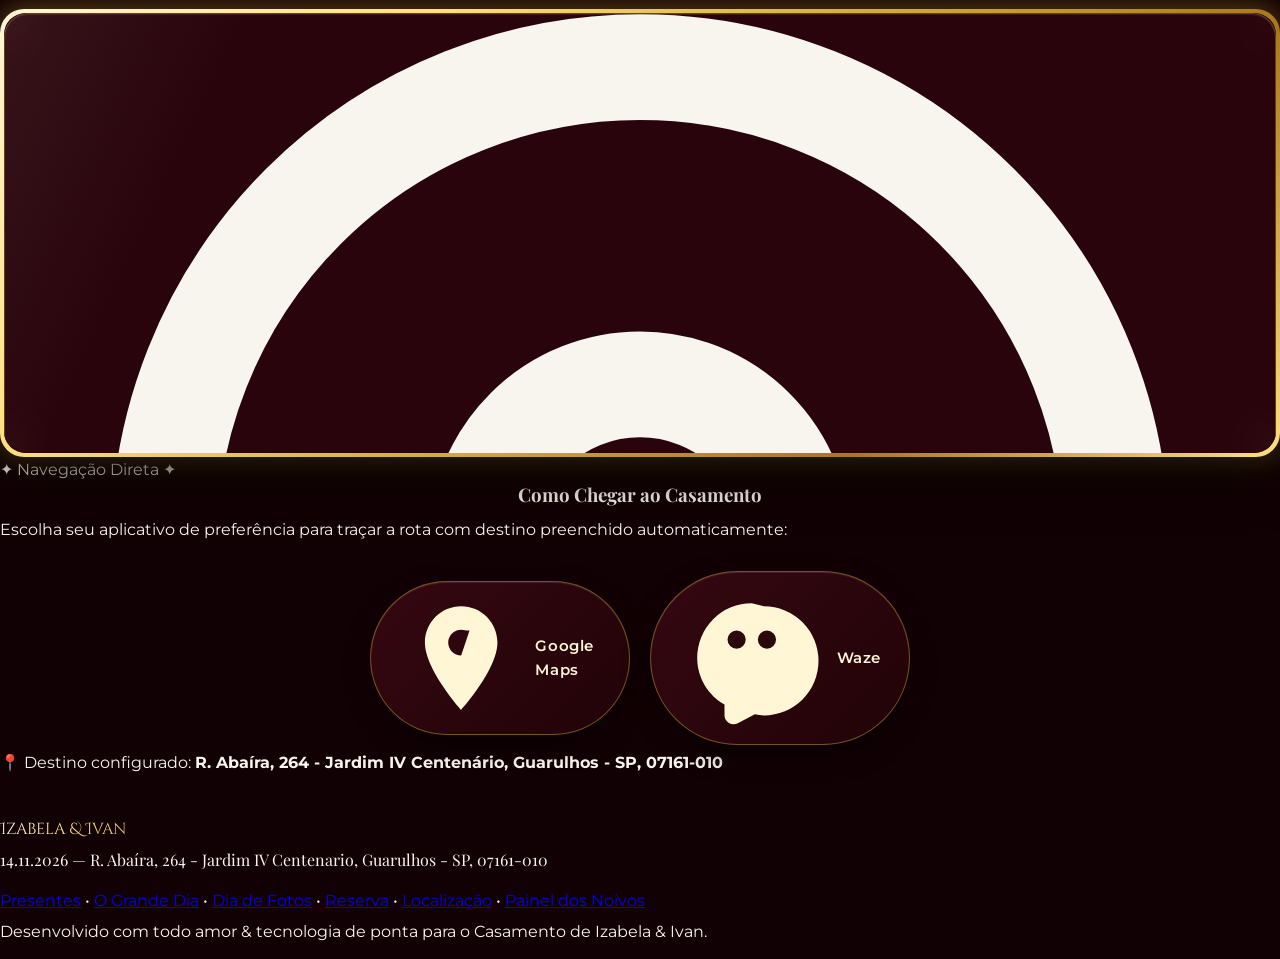
==== commit 0e39ebe2: "fix(mobile): equilibra o espacamento superior do hero com harmonia" ====
--- a/index.html
+++ b/index.html
@@ -28,7 +28,7 @@
   <script src="https://unpkg.com/maplibre-gl@4.7.1/dist/maplibre-gl.js"></script>
 
   <!-- Custom Luxury Stylesheet -->
-  <link rel="stylesheet" href="css/style.css?v=20260906-1840" />
+  <link rel="stylesheet" href="css/style.css?v=20260906-1845" />
 </head>
 <body class="relative min-h-screen text-stone-100 selection:bg-[#D4AF37] selection:text-[#220308]">
 
--- a/css/style.css
+++ b/css/style.css
@@ -604,8 +604,8 @@
 
 @media (max-width: 640px) {
   .hero-section {
-    padding-top: calc(7rem + env(safe-area-inset-top, 0px)) !important;
-    padding-bottom: 2rem !important;
+    padding-top: calc(4.6rem + env(safe-area-inset-top, 0px)) !important;
+    padding-bottom: 1.75rem !important;
     padding-left: 0.85rem !important;
     padding-right: 0.85rem !important;
     min-height: 100svh;
@@ -613,8 +613,8 @@
   }
 
   .hero-content-wrapper {
-    padding-top: 1rem !important;
-    padding-bottom: 1.5rem !important;
+    padding-top: 0.35rem !important;
+    padding-bottom: 1rem !important;
   }
 
   .hero-top-blessing {
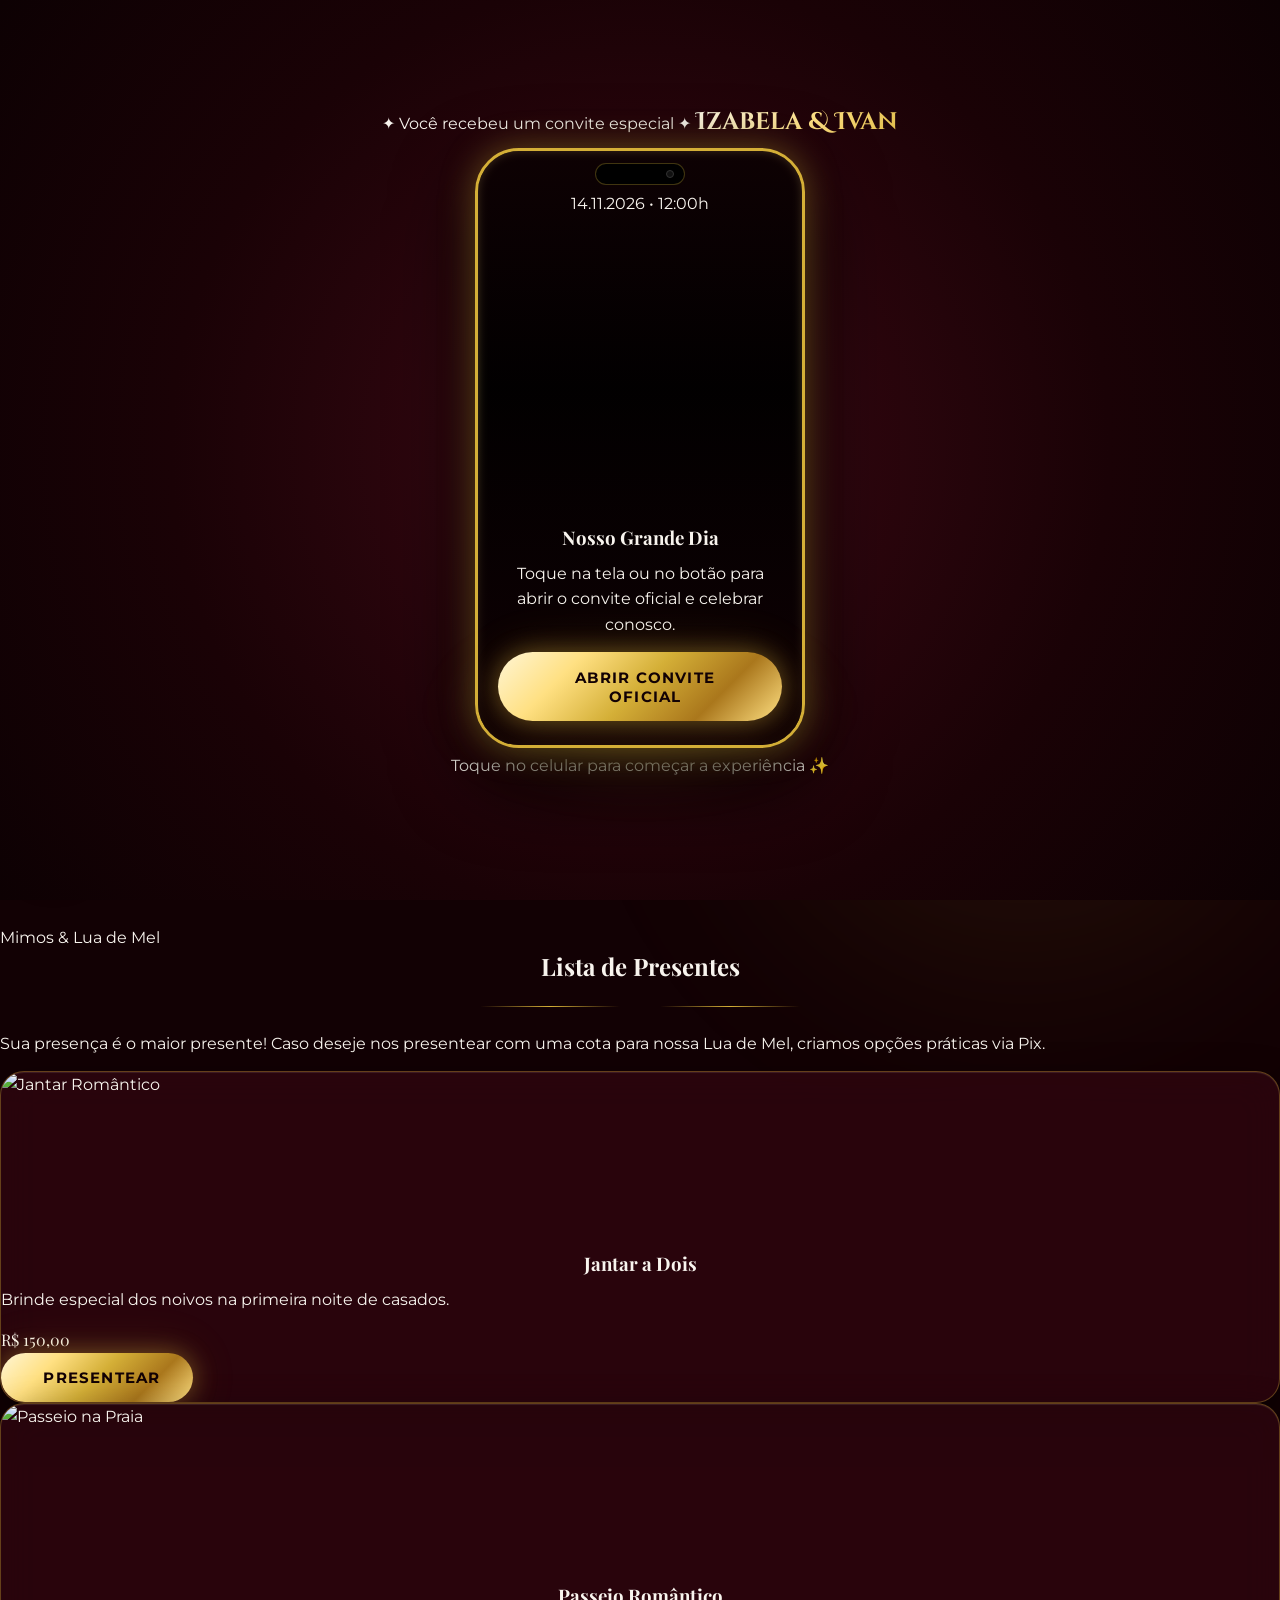
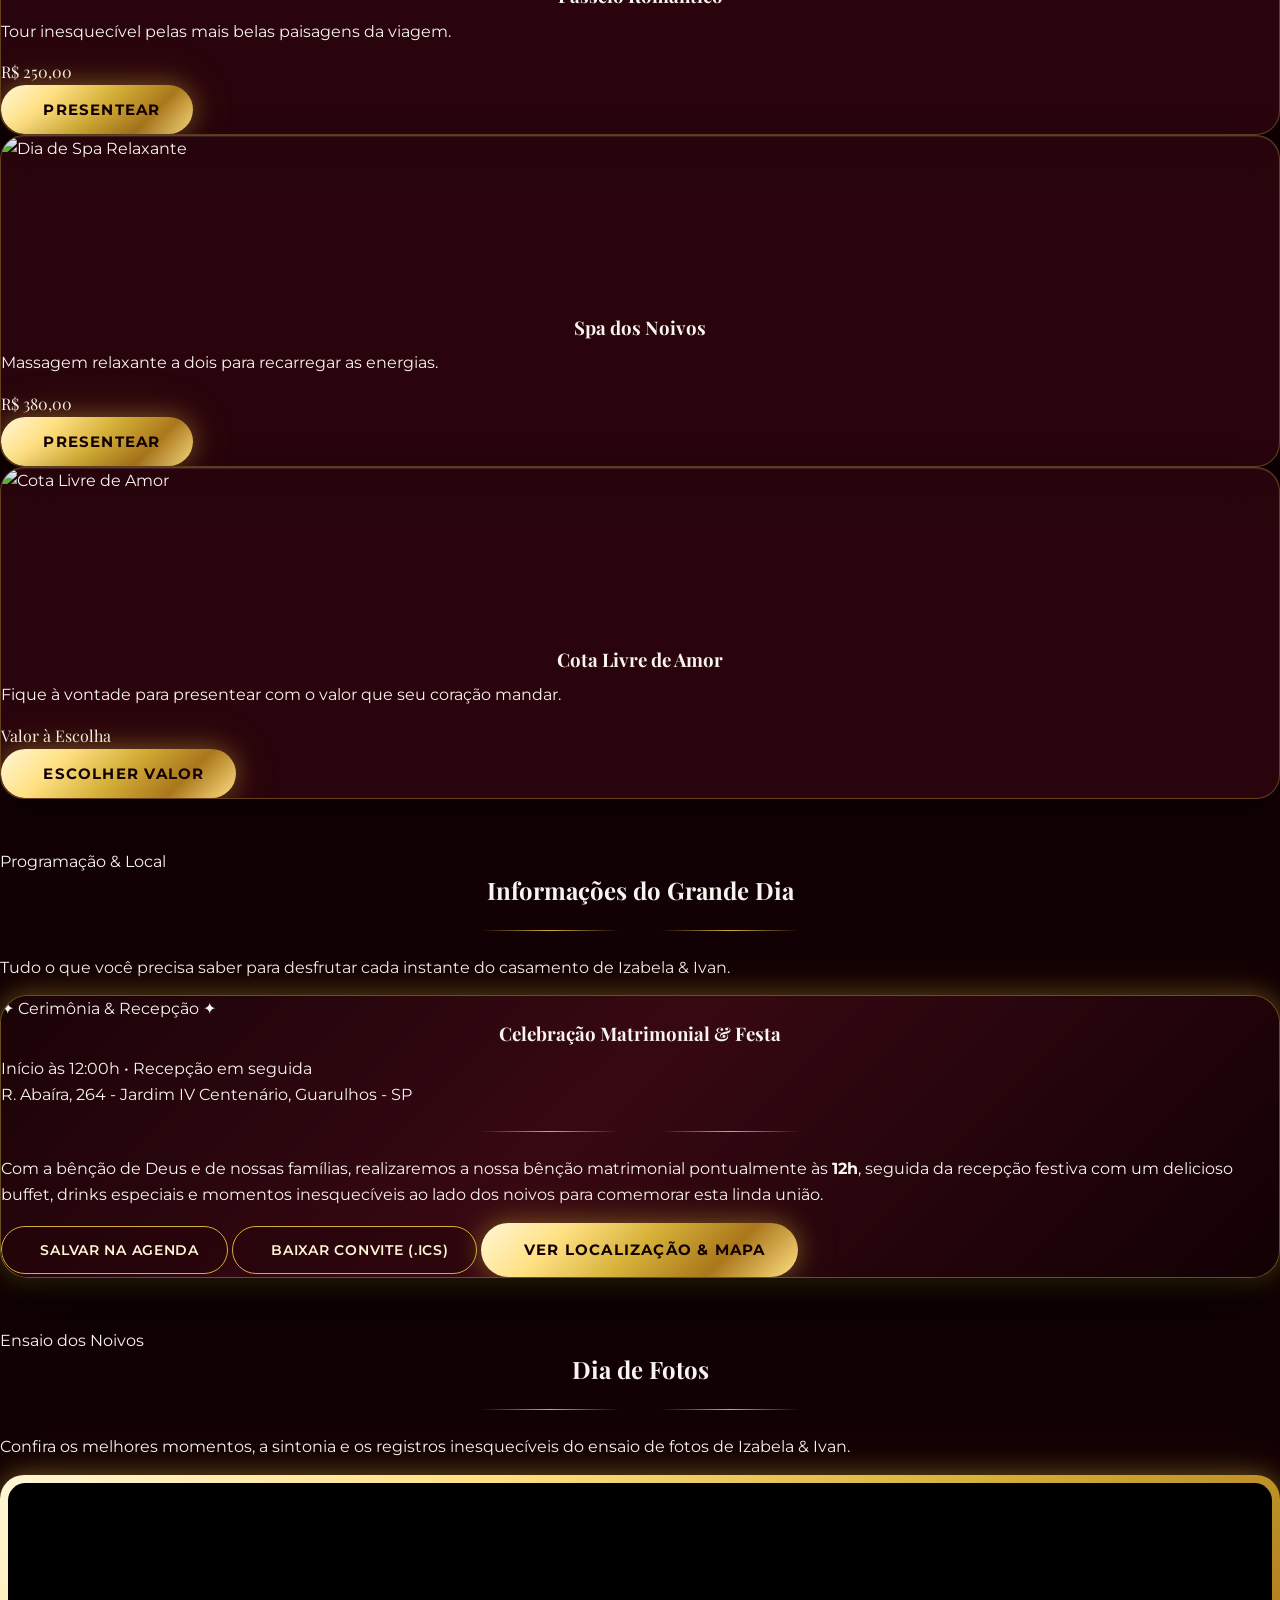
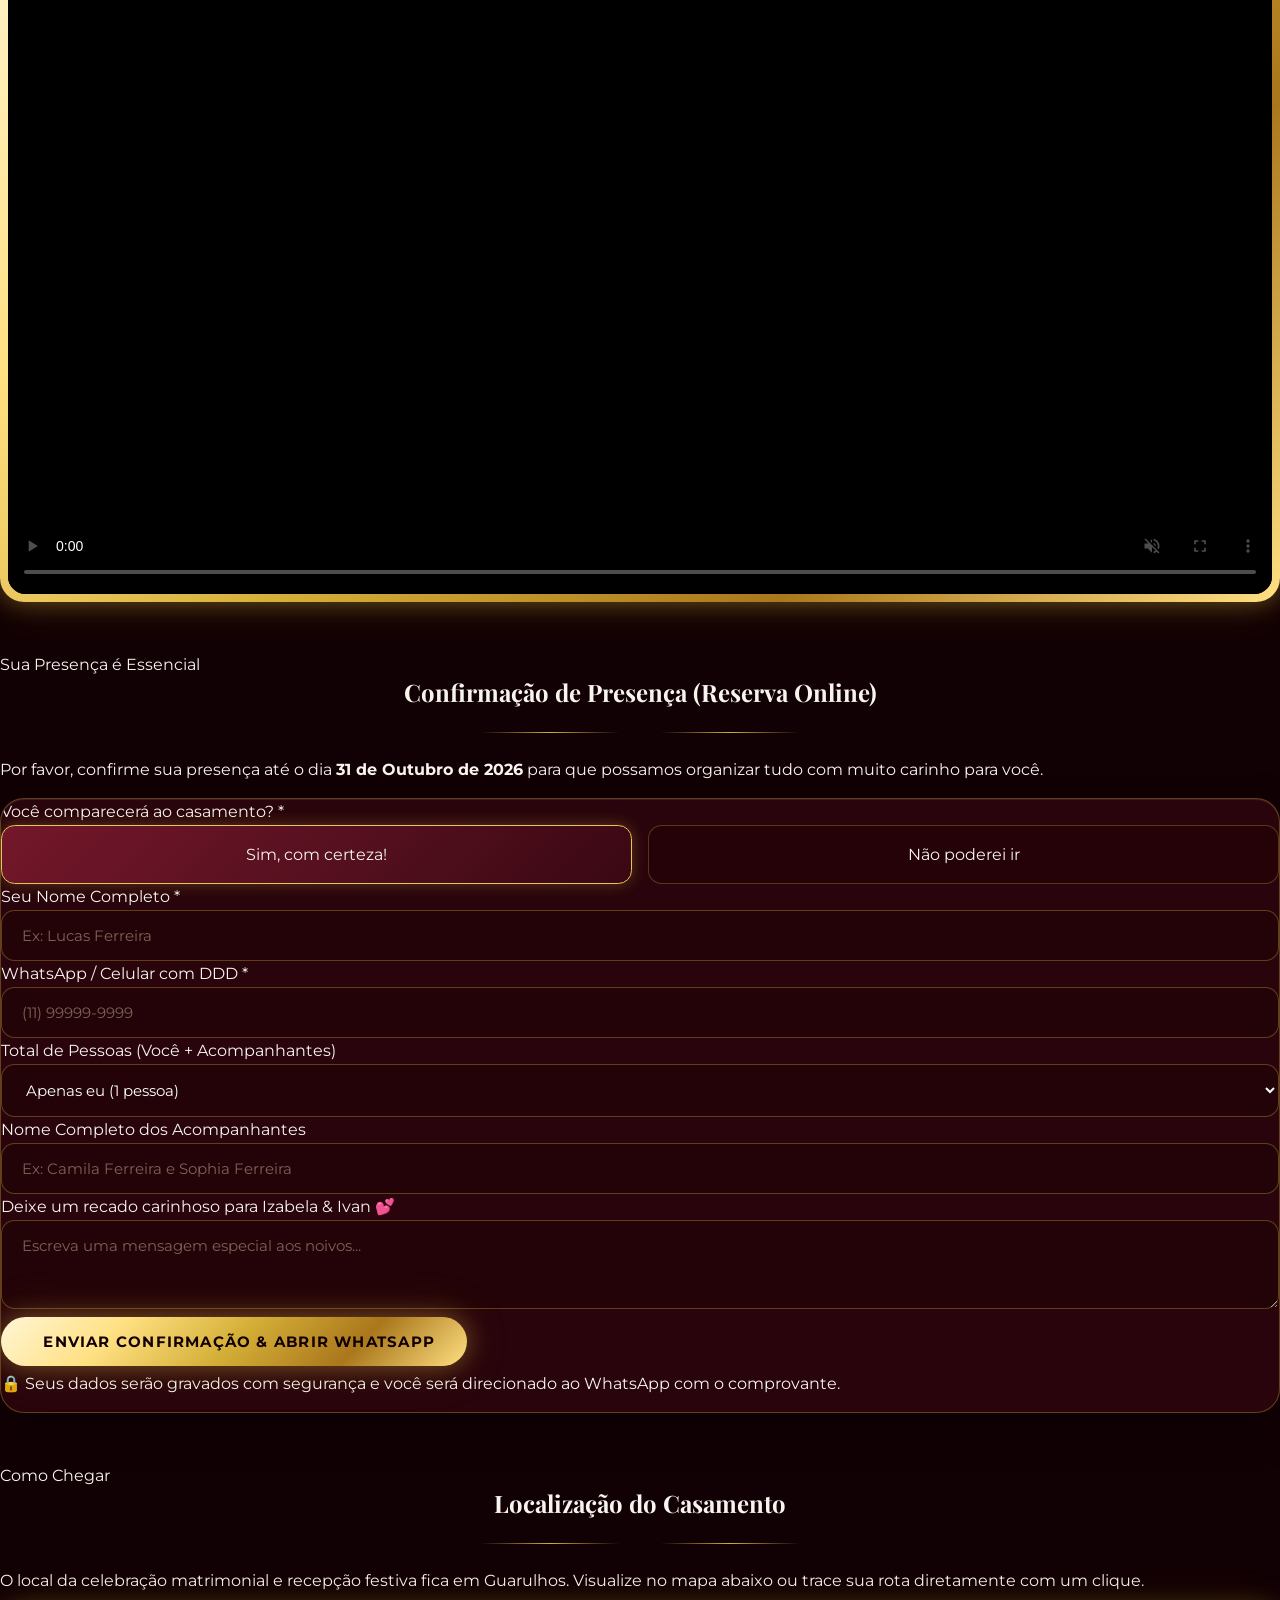
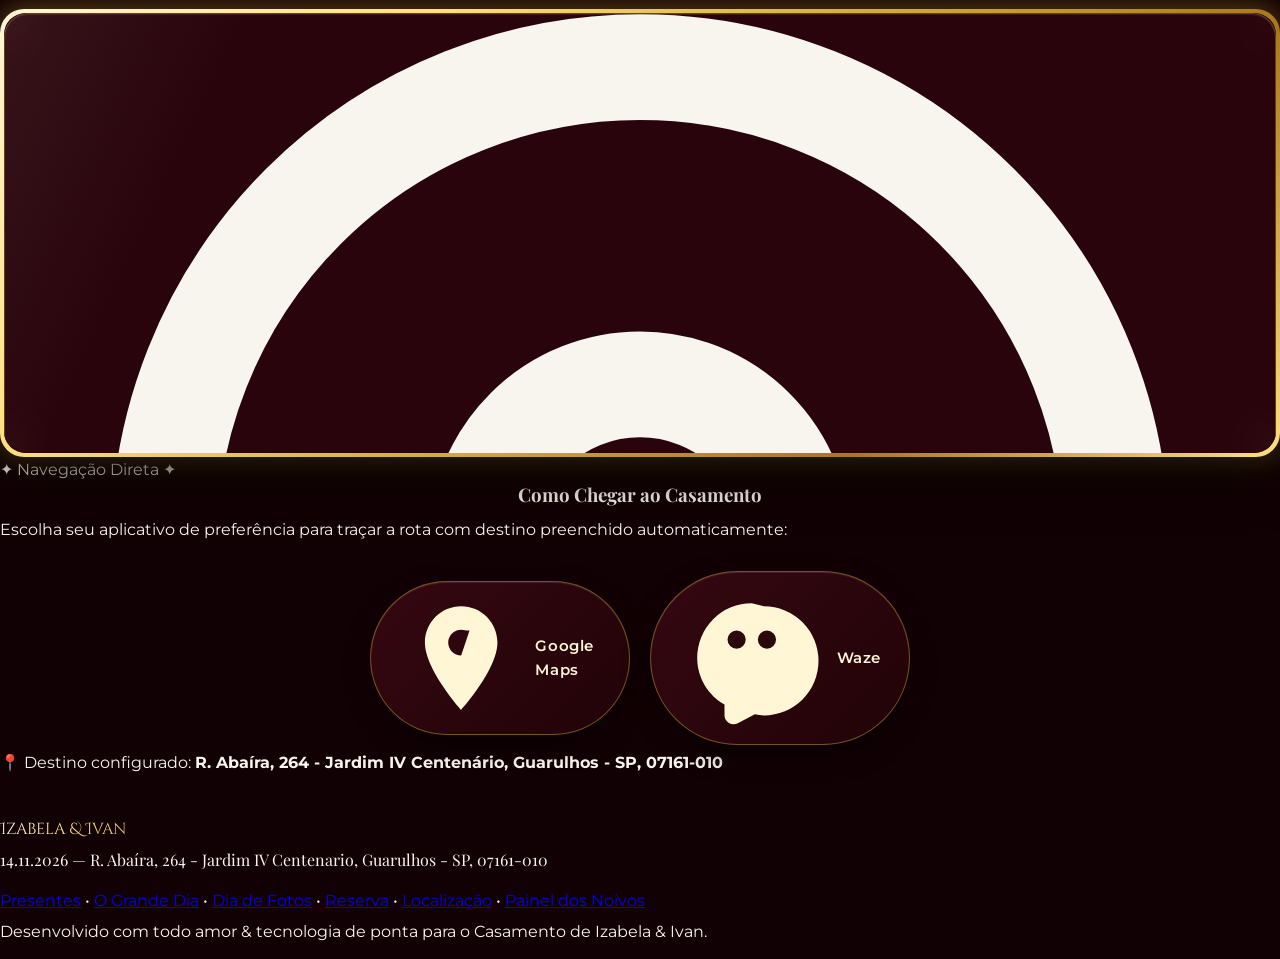
==== commit e21bc956: "feat(audio): posiciona notificacao a direita do icone, reduz texto e fixa volume em 50%" ====
--- a/index.html
+++ b/index.html
@@ -28,7 +28,7 @@
   <script src="https://unpkg.com/maplibre-gl@4.7.1/dist/maplibre-gl.js"></script>
 
   <!-- Custom Luxury Stylesheet -->
-  <link rel="stylesheet" href="css/style.css?v=20260906-1845" />
+  <link rel="stylesheet" href="css/style.css?v=20260906-1850" />
 </head>
 <body class="relative min-h-screen text-stone-100 selection:bg-[#D4AF37] selection:text-[#220308]">
 
@@ -112,8 +112,8 @@
 
   <!-- Floating Audio Button & Status Bubble -->
   <div id="audio-status-bubble" class="audio-status-bubble">
-    <i data-lucide="music" class="w-4 h-4 text-[#FFE082]"></i>
-    <span id="audio-status-text">Tocando: Stephen Sanchez — Until I Found You 🎵</span>
+    <i data-lucide="music" class="w-3.5 h-3.5 text-[#FFE082]"></i>
+    <span id="audio-status-text">Stephen Sanchez — Until I Found You 🎵</span>
   </div>
   <button id="audio-toggle-btn" class="floating-audio-btn" title="Ligar/Desligar Música Ambiente" aria-label="Música Ambiente">
     <i data-lucide="music" class="w-5 h-5"></i>
@@ -691,7 +691,7 @@
   <script src="js/calendar.js"></script>
   <script src="js/map.js"></script>
   <script src="js/firebase-config.js"></script>
-  <script src="js/app.js"></script>
+  <script src="js/app.js?v=20260906-1850"></script>
   
   <script>
     if (window.lucide) {
--- a/css/style.css
+++ b/css/style.css
@@ -375,49 +375,50 @@
   100% { box-shadow: 0 0 0 0 rgba(212, 175, 55, 0); }
 }
 
-/* Audio Status Tooltip Bubble directly above the music button */
+/* Audio Status Tooltip Bubble to the RIGHT of the music button */
 .audio-status-bubble {
   position: fixed;
-  bottom: 5.6rem;
-  left: 1.25rem;
+  left: 5.6rem;
+  bottom: calc(1.75rem + 1.625rem);
   z-index: 95;
   background: rgba(34, 3, 8, 0.94);
   backdrop-filter: blur(16px);
   -webkit-backdrop-filter: blur(16px);
   border: 1px solid var(--gold-400);
   border-radius: 9999px;
-  padding: 0.5rem 1.1rem;
+  padding: 0.35rem 0.75rem;
   color: #FFF2B2;
-  font-size: 0.78rem;
+  font-size: 0.7rem;
   font-weight: 600;
   display: flex;
   align-items: center;
-  gap: 0.5rem;
+  gap: 0.4rem;
   box-shadow: 0 10px 25px rgba(0, 0, 0, 0.6), var(--gold-glow);
-  transform: translateY(12px) scale(0.9);
+  transform: translateY(50%) translateX(-8px) scale(0.95);
+  transform-origin: left center;
   opacity: 0;
   pointer-events: none;
   transition: all 0.35s cubic-bezier(0.16, 1, 0.3, 1);
   white-space: nowrap;
-  max-width: calc(100vw - 2.5rem);
+  max-width: calc(100vw - 6.8rem);
 }
 
 .audio-status-bubble.show {
-  transform: translateY(0) scale(1);
+  transform: translateY(50%) translateX(0) scale(1);
   opacity: 1;
 }
 
 .audio-status-bubble::after {
   content: '';
   position: absolute;
-  bottom: -6px;
-  left: 1.5rem;
-  width: 10px;
-  height: 10px;
+  top: 50%;
+  left: -5px;
+  width: 9px;
+  height: 9px;
   background: rgba(34, 3, 8, 0.96);
-  border-right: 1px solid var(--gold-400);
+  border-left: 1px solid var(--gold-400);
   border-bottom: 1px solid var(--gold-400);
-  transform: rotate(45deg);
+  transform: translateY(-50%) rotate(45deg);
 }
 
 .floating-rsvp-cta {
@@ -440,12 +441,10 @@
 
 @media (max-width: 640px) {
   .audio-status-bubble {
-    left: 1rem;
-    bottom: 4.8rem;
-    font-size: 0.72rem;
-    padding: 0.45rem 0.85rem;
-    max-width: calc(100vw - 2rem);
-    white-space: normal;
+    left: 5.35rem;
+    font-size: 0.65rem;
+    padding: 0.3rem 0.65rem;
+    max-width: calc(100vw - 6.2rem);
   }
 }
 
